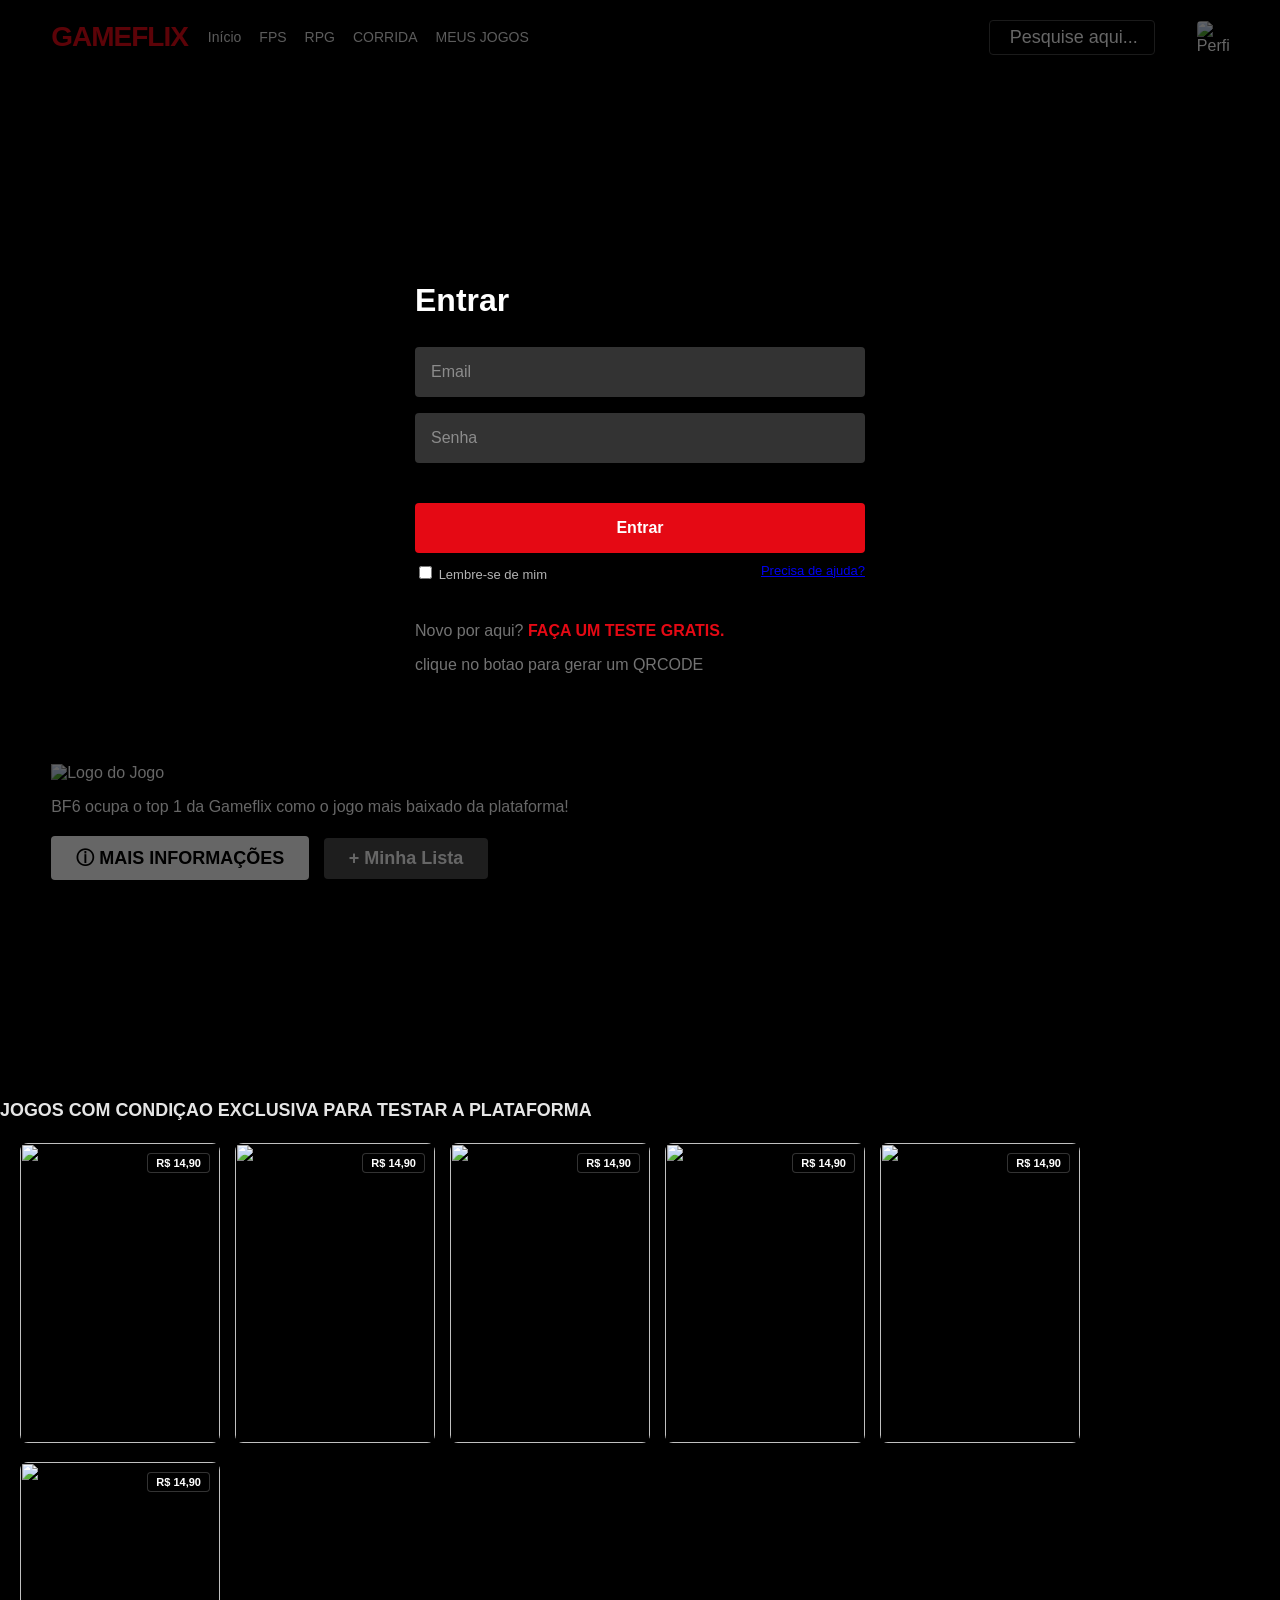
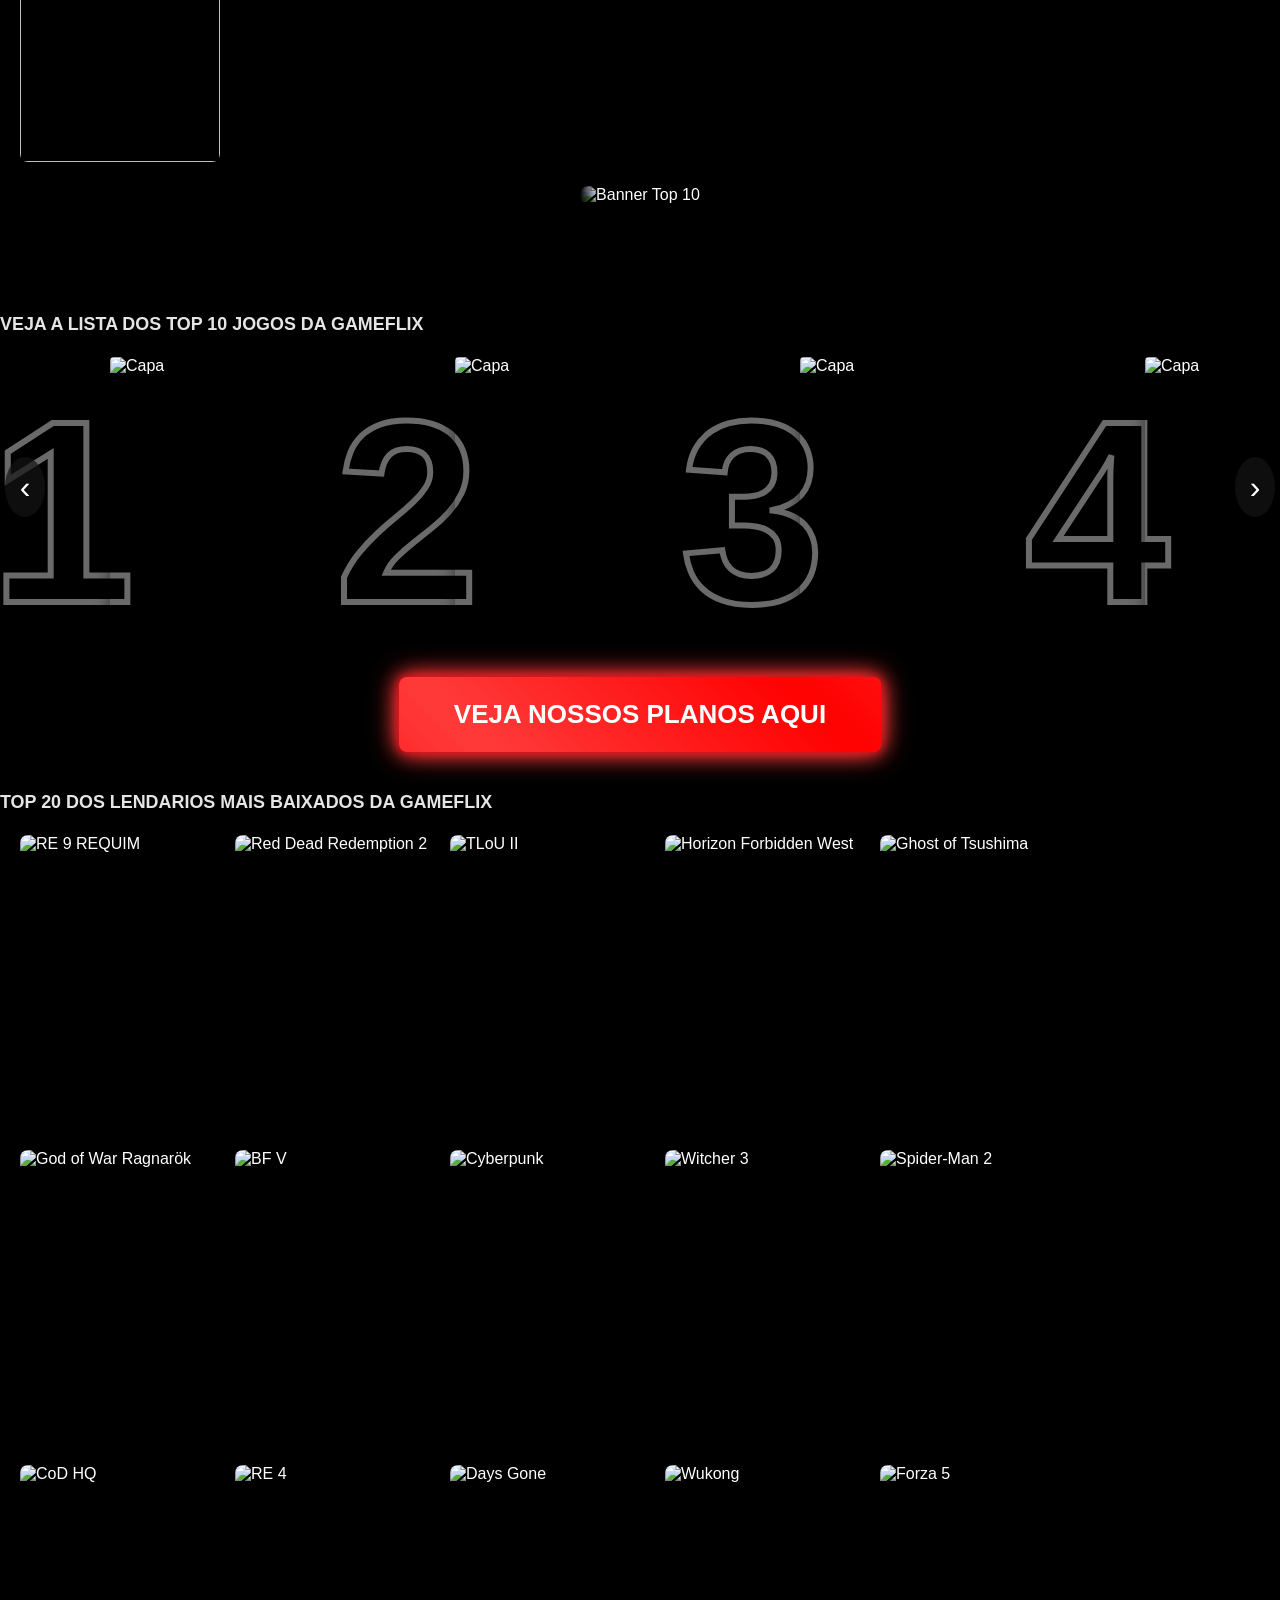
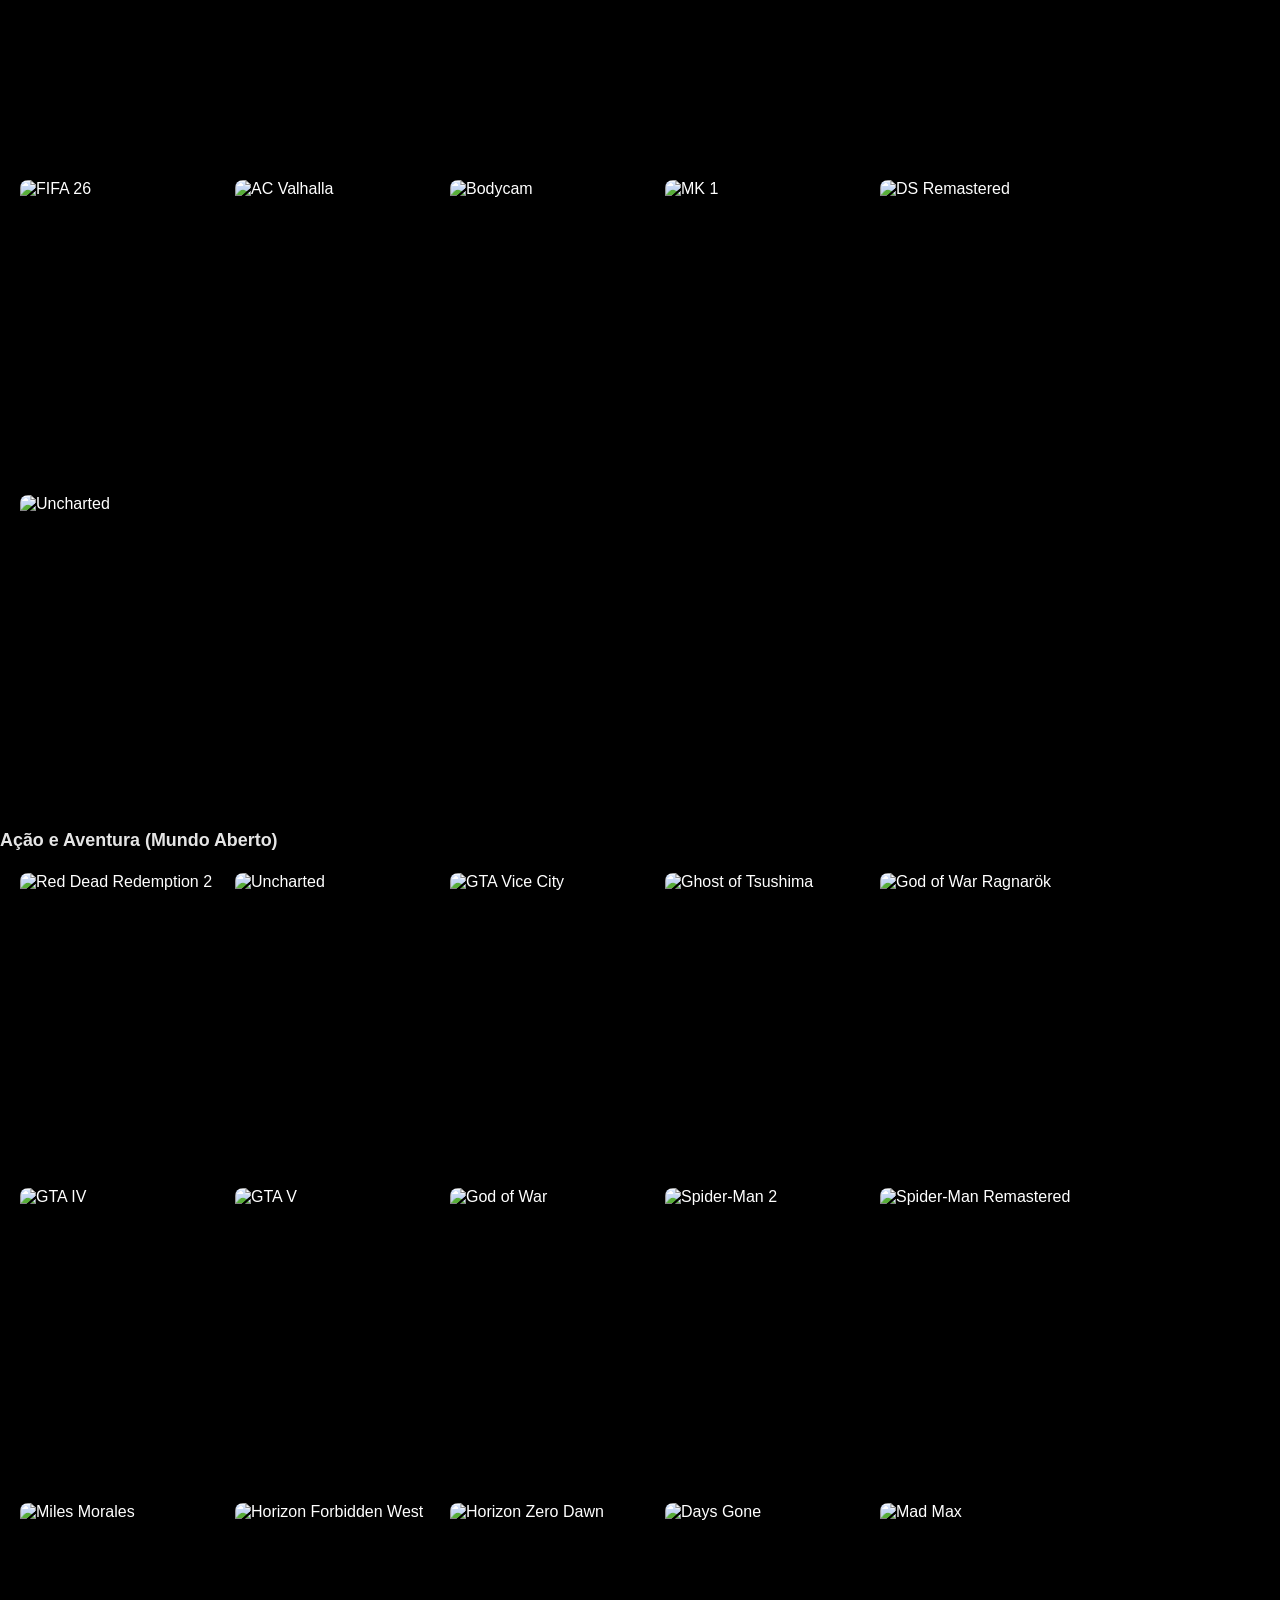
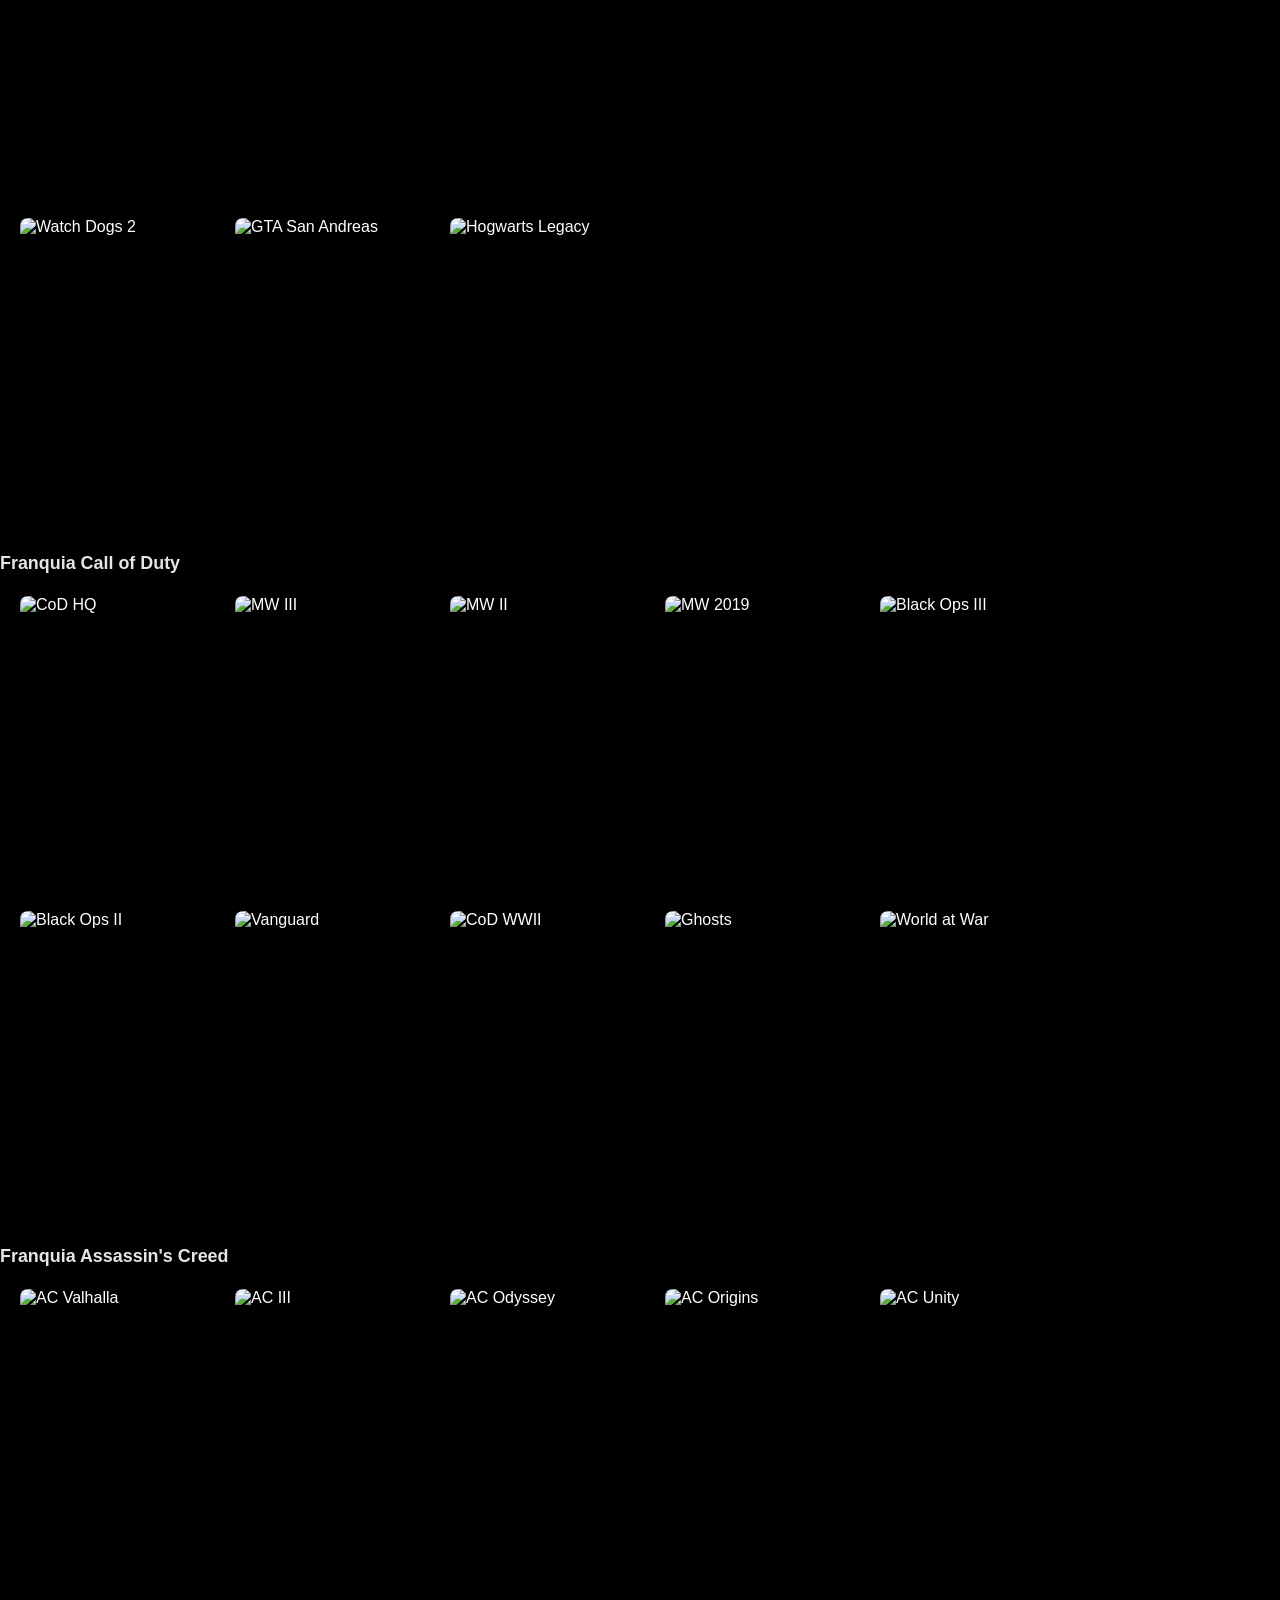
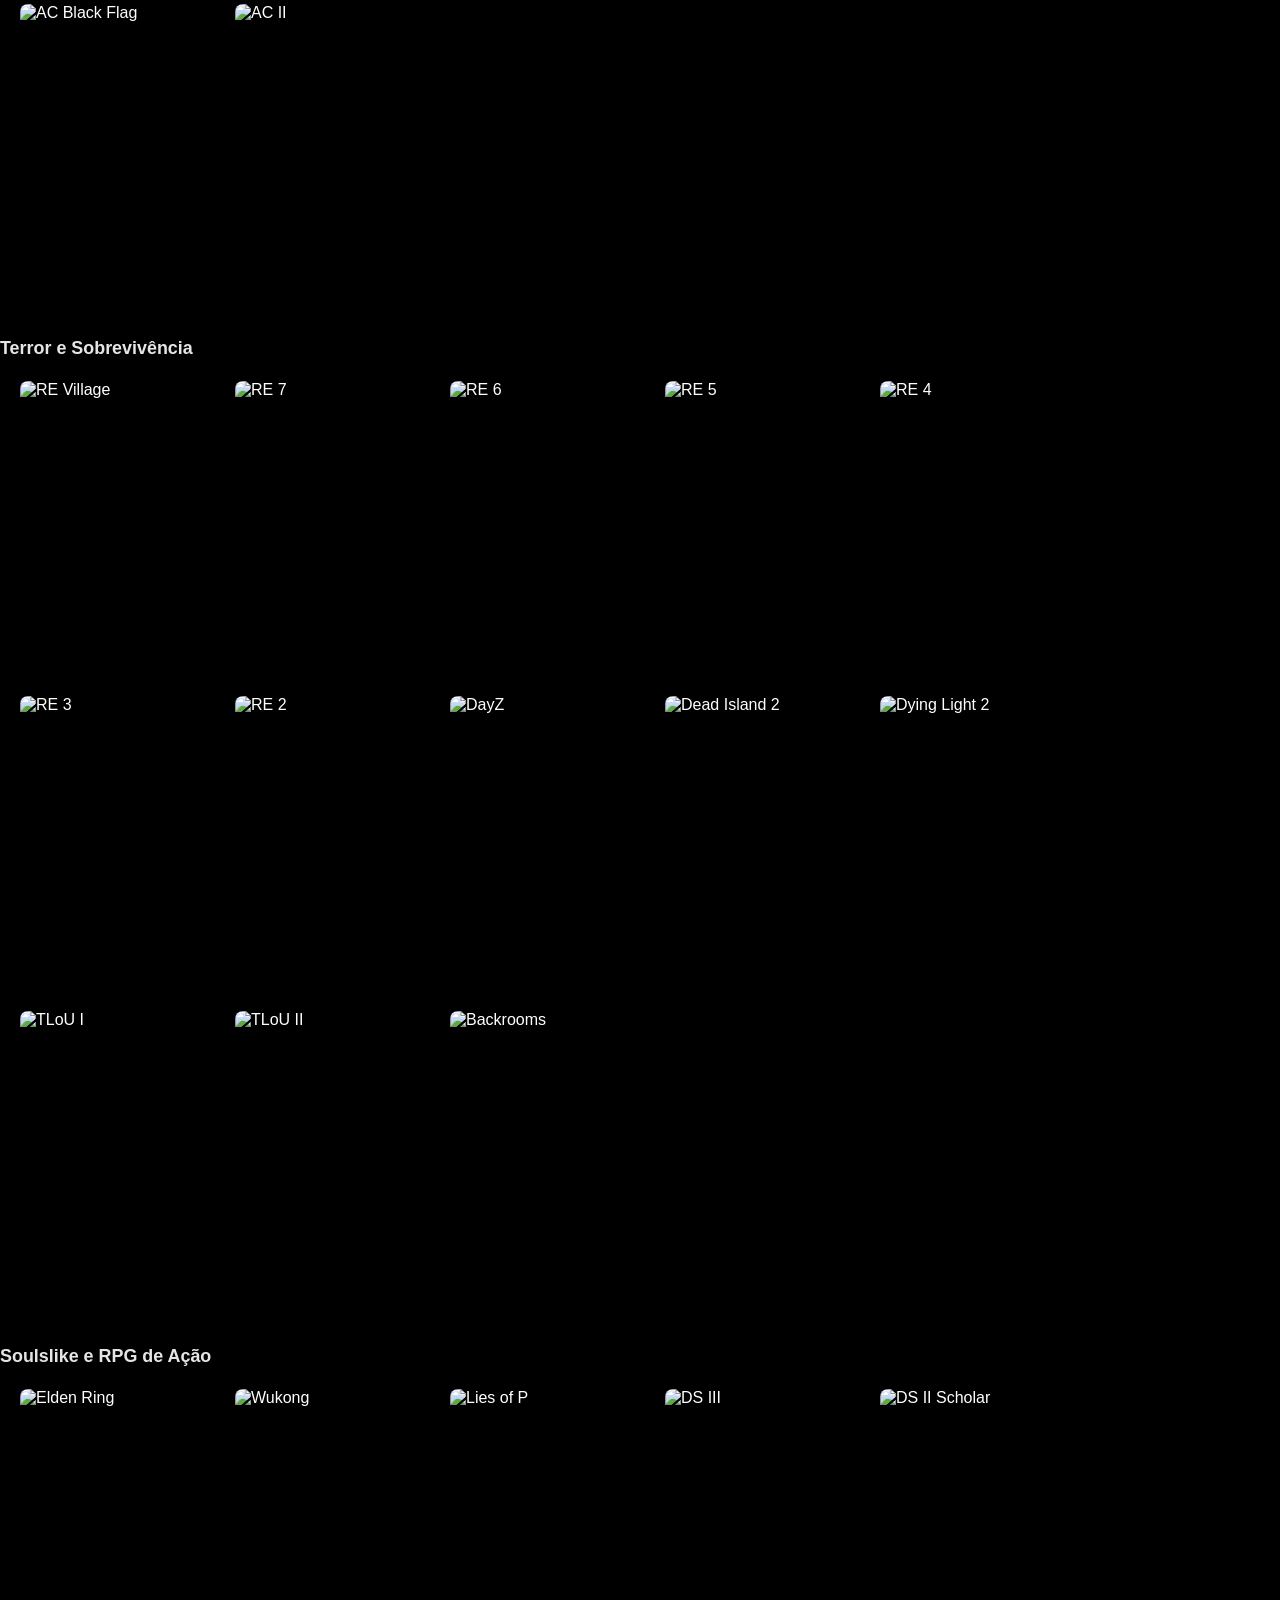
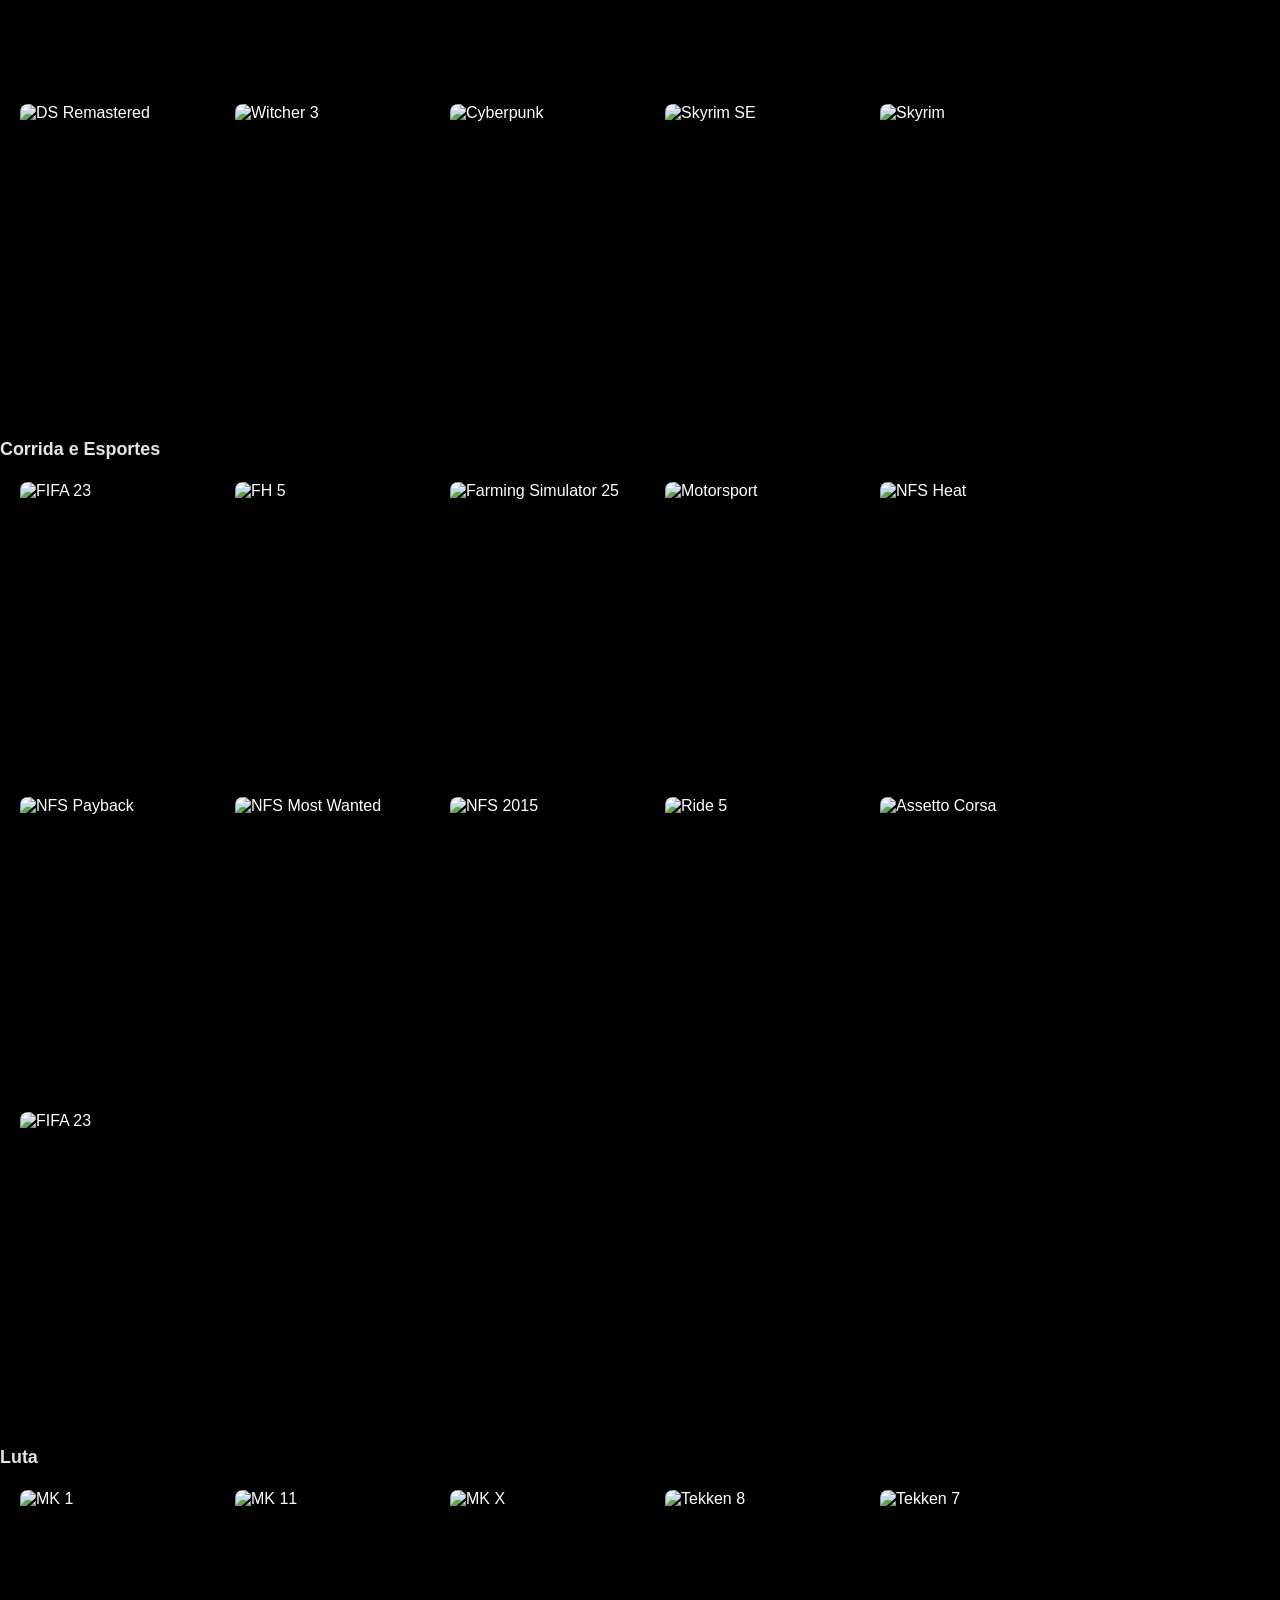
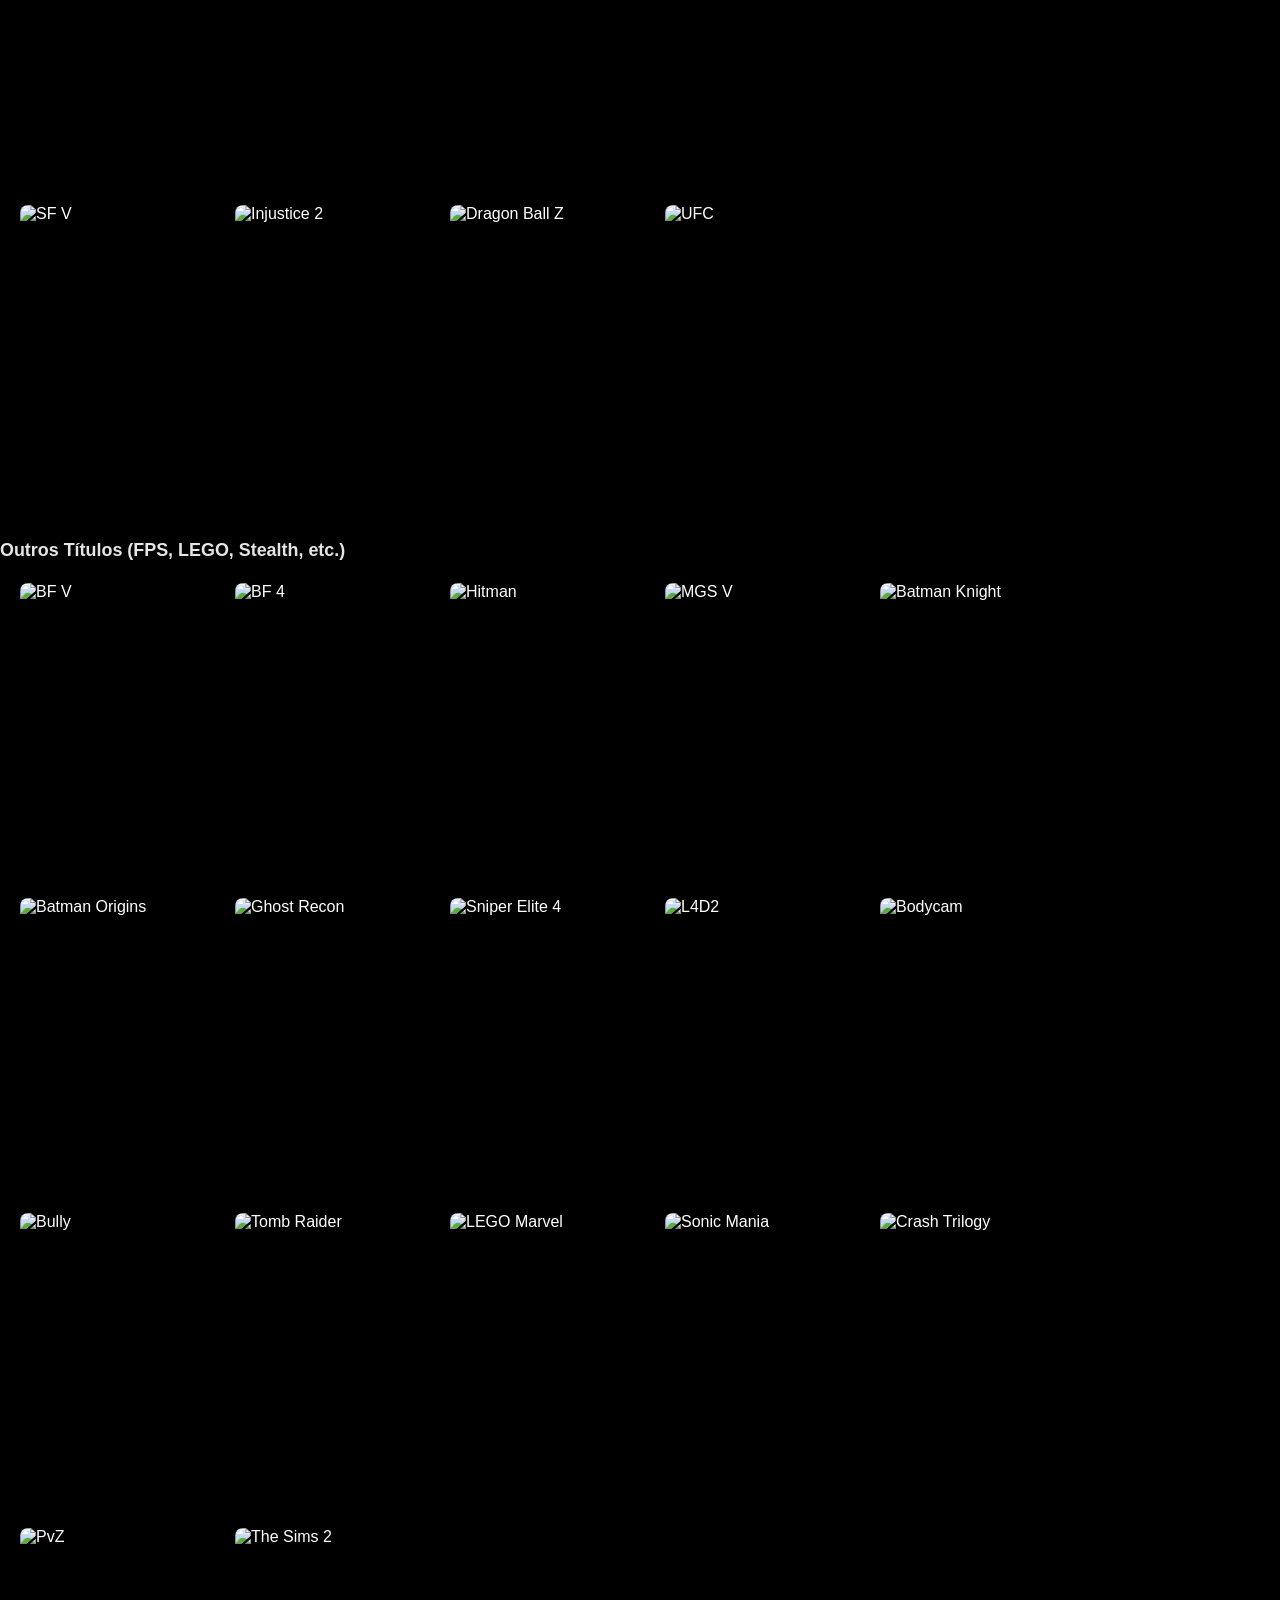
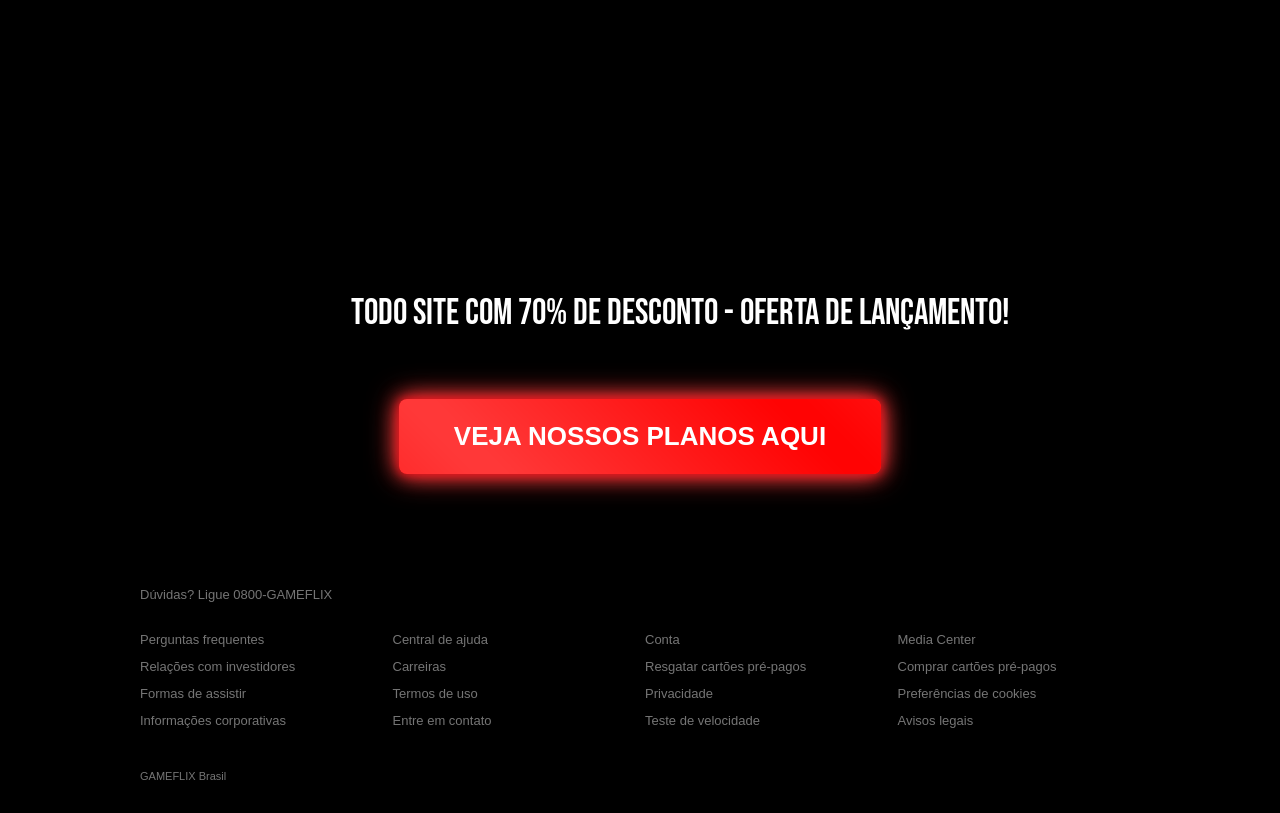
==== index.html @ 9f25fc05 "Add files via upload" ====
<!DOCTYPE html>
<html lang="pt-BR">
<head>
 <script async src="https://www.googletagmanager.com/gtag/js?id=G-984C9PT9MG"></script>
<script>
  window.dataLayer = window.dataLayer || [];
  function gtag(){dataLayer.push(arguments);}
  gtag('js', new Date());

  gtag('config', 'G-984C9PT9MG');
</script>
  <meta charset="UTF-8">
  <meta name="viewport" content="width=device-width, initial-scale=1.0">
  <title>Inicio - Gameflix</title>
  <link href="https://fonts.googleapis.com/css2?family=Bebas+Neue&display=swap" rel="stylesheet">
  <link rel="stylesheet" href="style.css">
</head>
<body>

<div id="login-screen">
  <div class="login-header">
    <a href="#" class="logo"></a>
  </div>
  
  <div class="login-box">
    <h1>Entrar</h1>
    <form id="login-form">
      <div class="input-group">
        <input type="email" id="user-email" required placeholder="Email">
      </div>
      <div class="input-group">
        <input type="password" id="user-password" required placeholder="Senha">
      </div>
      <button type="submit" class="btn-login-submit">Entrar</button>
      
      <div class="login-help">
        <div class="remember-me">
          <input type="checkbox" id="remember">
          <label for="remember">Lembre-se de mim</label>
        </div>
        <a href="#">Precisa de ajuda?</a>
      </div>
    </form>

    <div class="login-footer-info">
      <p>Novo por aqui? <a href="javascript:void(0)" onclick="openWppModal()" style="color: #e50914; font-weight: bold; text-decoration: none;">FAÇA UM TESTE GRATIS.</a></p>
      <p class="captcha-text">
        clique no botao para gerar um QRCODE 
      </p>
    </div>
  </div>
</div>

  <header class="pinning-header" id="header">
    <div class="main-header"> 
      <a href="#" class="logo">GAMEFLIX</a>
      <ul class="nav-links">
        <li><a href="#">Início</a></li>
        <li><a href="#">FPS</a></li>
        <li><a href="#">RPG</a></li>
        <li><a href="#">CORRIDA</a></li>
        <li><a href="#">MEUS JOGOS</a></li>
      </ul>
      <div class="header-actions">
        <div class="search-box">
          <input type="text" id="game-search" placeholder="Buscar no Premium...">
          <button style="background:transparent; border:none; color:white; cursor:pointer;">Pesquise aqui...
        </div>
        <button style="font-size: 20px; background:transparent; border:none; color:white;"></button>
        <img class="profile" src="https://images-wixmp-ed30a86b8c4ca887773594c2.wixmp.com/f/af7dfb2d-8cc1-45ab-9bab-6b0d0c655e58/dk4gec0-c85f129d-e2c8-43e1-a22a-7769897535eb.png?token=eyJ0eXAiOiJKV1QiLCJhbGciOiJIUzI1NiJ9.[base64].xcIw_oCvxRqKtzfcbA2NnbAp3iOv7HYCaIDm2To1F7U" alt="Perfil">
      </div>
    </div>
  </header>

  <section class="banner" id="main-banner">
    <video class="banner-video" autoplay muted loop playsinline id="banner-video">
      <source src="https://res.cloudinary.com/dlt1gqwnc/video/upload/v1772215223/bf6-GAMEFLIX_o1ttw7.mp4" type="video/mp4">
    </video>
   <div class="banner-content">
  <img src="https://cdn2.steamgriddb.com/logo/4c25257cc0a490730dee6fe6a528accc.png" id="banner-logo" alt="Logo do Jogo">
  
  <p id="banner-desc">BF6 ocupa o top 1 da Gameflix como o jogo mais baixado da plataforma!</p>
  
  <a href="#" id="banner-link">
    <button class="btn-play" id="btn-main-action">ⓘ MAIS INFORMAÇÕES</button>
  </a>
  
  <button class="btn-info"> + Minha Lista</button>
</div>
  </section>

  <div class="row" style="margin-top: 80px;">
          <h2>JOGOS COM CONDIÇAO EXCLUSIVA PARA TESTAR A PLATAFORMA</h2>
    <div class="games-scroll">
    
    <div class="game-container" style="position: relative; flex: 0 0 auto;">
        <span class="price-tag" style="position: absolute; top: 10px; right: 10px; background: rgba(0,0,0,0.7); color: #fff; padding: 3px 8px; border-radius: 4px; font-size: 11px; font-weight: bold; border: 1px solid rgba(255,255,255,0.2); z-index: 5; pointer-events: none;">R$ 14,90</span>
        <img class="game-card free-game-trigger" 
             src="https://i.pinimg.com/736x/56/2e/31/562e311c3db929a33e6919832120b6c7.jpg" 
             data-title="ELDEN RING" 
             data-logo="https://www.pngall.com/wp-content/uploads/13/Elden-Ring-Logo-PNG-File.png"
             data-desc="Sobreviva em um mundo aberto deslumbrante, domine combates intensos e conquiste o Anel Prata." 
             data-video="https://res.cloudinary.com/dlt1gqwnc/video/upload/v1772073320/ELDEN_yfkx0p.mp4">
    </div>

    <div class="game-container" style="position: relative; flex: 0 0 auto;">
        <span class="price-tag" style="position: absolute; top: 10px; right: 10px; background: rgba(0,0,0,0.7); color: #fff; padding: 3px 8px; border-radius: 4px; font-size: 11px; font-weight: bold; border: 1px solid rgba(255,255,255,0.2); z-index: 5; pointer-events: none;">R$ 14,90</span>
        <img class="game-card free-game-trigger" 
             src="https://howlongtobeat.com/games/72822_Resident_Evil_3_(2020).jpg" 
             data-title="Resident Evil 3" 
             data-logo="https://www.residentevil.com/re3/assets/images/common/re3_logo.png"
             data-desc="Encarne Jill Valentine e lute para escapar de Raccoon City e do implacável Nemesis." 
             data-video="https://res.cloudinary.com/dlt1gqwnc/video/upload/v1772474147/RESIDENTE_EVIL_3_qqvli7.mp4">
    </div>

    <div class="game-container" style="position: relative; flex: 0 0 auto;">
        <span class="price-tag" style="position: absolute; top: 10px; right: 10px; background: rgba(0,0,0,0.7); color: #fff; padding: 3px 8px; border-radius: 4px; font-size: 11px; font-weight: bold; border: 1px solid rgba(255,255,255,0.2); z-index: 5; pointer-events: none;">R$ 14,90</span>
        <img class="game-card free-game-trigger" 
             src="https://cms-assets.xboxservices.com/assets/b3/1b/b31bda8d-5ff9-48a8-a57b-2ea6287f4fef.jpg?n=Forza-Motorsport_GLP-Page-Hero-0_1083x1222_02.jpg" 
             data-title="Forza Motorsport" 
             data-logo="https://cdn2.steamgriddb.com/logo/e75d4d01cecdda3c64483016bd6af4c1.png"
             data-desc="Supere a competição em pistas icônicas com os carros mais modernos do mundo." 
             data-video="https://res.cloudinary.com/dlt1gqwnc/video/upload/v1772480259/farcry3_wi0ev1.mp4">
    </div>

    <div class="game-container" style="position: relative; flex: 0 0 auto;">
        <span class="price-tag" style="position: absolute; top: 10px; right: 10px; background: rgba(0,0,0,0.7); color: #fff; padding: 3px 8px; border-radius: 4px; font-size: 11px; font-weight: bold; border: 1px solid rgba(255,255,255,0.2); z-index: 5; pointer-events: none;">R$ 14,90</span>
        <img class="game-card free-game-trigger" 
             src="https://upload.wikimedia.org/wikipedia/pt/8/80/Grand_Theft_Auto_V_capa.png" 
             data-title="Grand Theft Auto V" 
             data-logo="https://cdn2.steamgriddb.com/logo_thumb/add218da6e6329fac8755ea78004dea1.png"
             data-desc="Explore Los Santos e realize os maiores assaltos da história neste mundo aberto." 
             data-video="https://res.cloudinary.com/dlt1gqwnc/video/upload/v1772480648/batman_1_i2jsni.mp4">
    </div>

    <div class="game-container" style="position: relative; flex: 0 0 auto;">
        <span class="price-tag" style="position: absolute; top: 10px; right: 10px; background: rgba(0,0,0,0.7); color: #fff; padding: 3px 8px; border-radius: 4px; font-size: 11px; font-weight: bold; border: 1px solid rgba(255,255,255,0.2); z-index: 5; pointer-events: none;">R$ 14,90</span>
        <img class="game-card free-game-trigger" 
             src="https://images.squarespace-cdn.com/content/v1/58bedb0ab3db2bd0463e552b/1488928090199-81WOQR4N03UFM3MBW3OQ/BLOG_FARCRY_1280X788_001A.jpg" 
             data-title="FarCry Primal" 
             data-logo="https://upload.wikimedia.org/wikipedia/commons/6/6c/Far_Cry_Primal_Logo.png"
             data-desc="Sobreviva à Idade da Pedra e domine feras selvagens." 
             data-video="https://res.cloudinary.com/dlt1gqwnc/video/upload/v1771613996/farcry_z2rivm.mp4" 
             data-drive="https://drive.google.com/uc?export=download&id=1jCvhMNka9U0hJv2NqioXyS3xWGLbI9nQ">
    </div>

    <div class="game-container" style="position: relative; flex: 0 0 auto;">
        <span class="price-tag" style="position: absolute; top: 10px; right: 10px; background: rgba(0,0,0,0.7); color: #fff; padding: 3px 8px; border-radius: 4px; font-size: 11px; font-weight: bold; border: 1px solid rgba(255,255,255,0.2); z-index: 5; pointer-events: none;">R$ 14,90</span>
        <img class="game-card free-game-trigger" 
             src="https://assets.nintendo.com/image/upload/q_auto/f_auto/store/software/switch/70010000002090/ecfc64f339579b17ed8d12d5bdb4acd0cad2811cb2ff7dd0a02ce7e512c2d26a" 
             data-title="Crash Bandicoot™" 
             data-logo="https://upload.wikimedia.org/wikipedia/fr/7/75/Crash_Bandicoot_N_Sane_Trilogy_Logo.png"
             data-desc="A trilogia original que marcou época, agora em alta definição." 
             data-video="https://res.cloudinary.com/dlt1gqwnc/video/upload/v1772480502/crash_srwj1b.mp4">
    </div>

</div>

  <div class="top10-banner">
    <img src="https://res.cloudinary.com/dlt1gqwnc/image/upload/v1771951448/Banner_Horizontal_Black_Friday_Vibrante_Preto_e_Vermelho_2_lhgsn0.png" alt="Banner Top 10">
  </div>

  <div class="row">
   <h2>VEJA A LISTA DOS TOP 10 JOGOS DA GAMEFLIX</h2>
    <div class="top-10-container">
      <button class="arrow-left" onclick="scrollLeft()">‹</button>
      <div class="top-10-scroll" id="top10">     
        
        <div class="card-container" onclick="openModal('Battlefield 6', 'Guerra em escala monumental.', 'ASzOzrB-a9E')">
          <span class="rank-number">1</span>
          <img src="https://cdn1.epicgames.com/offer/a14a02aa3c8143729605eaf7c93d7501/EGS_Battlefield6_BattlefieldStudios_S2_1200x1600-a88625a836120c55650c83d17a010c25" class="poster-img" alt="Capa">
        </div>

  <div class="card-container" onclick="openGamePage('Resident Evil Requiem', 'Lançamento Exclusivo.', 'quEnu8EWL3Q')">
  <span class="rank-number">2</span>
  <img src="https://cdn.loaded.com/496x700/media/catalog/product/r/e/resident_evil_requiem_cdkeys_1.png" class="poster-img" alt="Capa">
</div>

        <div class="card-container" onclick="openModal('Red Dead Redemption 2', 'A lenda do oeste.', 'eaW0tYpxsp4')">
          <span class="rank-number">3</span>
          <img src="https://upload.wikimedia.org/wikipedia/pt/e/e7/Red_Dead_Redemption_2.png" class="poster-img" alt="Capa">
        </div>
      
        <div class="card-container" onclick="openModal('FIFA 26', 'A nova geração do futebol.', 'pBNguPszRSk')">
          <span class="rank-number">4</span>
          <img src="https://res.cloudinary.com/dlt1gqwnc/image/upload/v1771886278/Captura_de_tela_2026-02-23_185713_cljm2d.png" class="poster-img" alt="Capa">
        </div>

         <div class="card-container" onclick="openModal('God of War Ragnarok', 'O fim do mundo nórdico.', 'hfJ4Km46A-0')">
          <span class="rank-number">5</span>
          <img src="https://gmedia.playstation.com/is/image/SIEPDC/god-of-war-ragnarok-store-art-01-10sep21$ru?$800px--t$" class="poster-img" alt="Capa">
        </div>

        <div class="card-container" onclick="openModal('Forza Horizon 6', 'Corridas em mundo aberto.', 'FYH9n37B7Yw')">
          <span class="rank-number">6</span>
          <img src="https://www.productsleutels.nl/wp-content/uploads/2021/01/Cyberpunk-2077-PC-COVER.jpg" class="poster-img" alt="Capa">
        </div>
        <div class="card-container" onclick="openModal('Uncharted: Legacy of Thieves', 'Aventuras de Nathan Drake.', 'mIfOMhRkpe4')">
          <span class="rank-number">7</span>
          <img src="https://m.media-amazon.com/images/M/MV5BODIwYWZmYWMtYTliNC00YWQ5LTg5ZmEtNTZhNmUxNjdiMzNiXkEyXkFqcGc@._V1_FMjpg_UX1000_.jpg" class="poster-img" alt="Capa">
        </div>
        <div class="card-container" onclick="openModal('Call of Duty: MW2 Remastered', 'Campanha épica de tiro.', 'E5xszHhM0mw')">
          <span class="rank-number">8</span>
          <img src="https://bdjogos.com.br/capas/24175-call-of-duty-black-ops-6-capa-1.webp" class="poster-img" alt="Capa">
        </div>
        
        <div class="card-container" onclick="openModal('Spider-Man 2', 'Peter e Miles contra Venom.', 'bgqGdIoa52s')">
          <span class="rank-number">9</span>
          <img src="https://cdn1.epicgames.com/offer/b2818b59c0bb420e9647983dfd254931/EGS_MarvelsSpiderManDigitalDeluxeEdition_InsomniacGamesNixxesSoftware_Editions_S2_1200x1600-148e0014e79aa7c2cb23ae2414b11a16" class="poster-img" alt="Capa">
        </div>
        <div class="card-container" onclick="openModal('The Last of Us Part II', 'A jornada de Ellie.', 'vhII1qlcZ4E')">
          <span class="rank-number">10</span>
          <img src="https://m.media-amazon.com/images/I/71B73lI4BjL._AC_UF1000,1000_QL80_.jpg" class="poster-img" alt="Capa">
        </div>
      </div>
      <button class="arrow-right" onclick="scrollRight()">›</button>
    </div>
    
<div class="floating-btn-container">
  <a href="https://gameflix2.github.io/escolhaseupack/" target="_blank" style="text-decoration: none;">
    <button class="netflix-btn">VEJA NOSSOS PLANOS AQUI</button>
  </a>
  </a>
</div>
    </div>

<div class="row">
  <h2>TOP 20 DOS LENDARIOS MAIS BAIXADOS DA GAMEFLIX</h2>
  <div class="games-scroll">
    <img class="game-card" src="https://cdn.loaded.com/496x700/media/catalog/product/r/e/resident_evil_requiem_cdkeys_1.png
" alt="RE 9 REQUIM" onclick="openWppModal()">
    <img class="game-card" src="https://upload.wikimedia.org/wikipedia/pt/e/e7/Red_Dead_Redemption_2.png" alt="Red Dead Redemption 2" onclick="openWppModal()">
      <img class="game-card" src="https://cdn1.epicgames.com/offer/7713e3fa4b234e0d8f553044205d53b6/EGS_TheLastofUsPartIIRemastered_NaughtyDogLLCNixxesSoftwareIronGalaxy_S2_1200x1600-2e13755a6b3fec2ee9dbcc231a1cf39c" alt="TLoU II" onclick="openWppModal()">
    <img class="game-card" src="https://assets-prd.ignimgs.com/2022/05/27/9781506732022-1653620982308.jpg" alt="Horizon Forbidden West" onclick="openWppModal()">
    <img class="game-card" src="https://cdn1.epicgames.com/offer/6e6aa039c73347b885803de65ac5d3db/EGS_GhostofTsushima_SuckerPunchProductions_S2_1200x1600-e23e02c1d70be7b528dba50860f87d39" alt="Ghost of Tsushima" onclick="openWppModal()">
    <img class="game-card" src="https://gmedia.playstation.com/is/image/SIEPDC/god-of-war-ragnarok-store-art-01-10sep21$ru?$800px--t$" alt="God of War Ragnarök" onclick="openWppModal()">
  <img class="game-card" src="https://meups.com.br/wp-content/uploads/2025/10/Battlefield-6-REVIEW-PS5-scaled.jpg" alt="BF V" onclick="openWppModal()">
   <img class="game-card" src="https://www.productsleutels.nl/wp-content/uploads/2021/01/Cyberpunk-2077-PC-COVER.jpg" alt="Cyberpunk" onclick="openWppModal()">
  <img class="game-card" src="https://bdjogos.com.br/capas/6265-the-witcher-3-wild-hunt-capa-1.jpg" alt="Witcher 3" onclick="openWppModal()">
    <img class="game-card" src="https://image.api.playstation.com/vulcan/ap/rnd/202306/1301/0a5face6e59f61c2ed7f9423c778b10f2e4b8cada54d164f.png" alt="Spider-Man 2" onclick="openWppModal()">
   <img class="game-card" src="https://bdjogos.com.br/capas/24175-call-of-duty-black-ops-6-capa-1.webp" alt="CoD HQ" onclick="openWppModal()">
     <img class="game-card" src="https://upload.wikimedia.org/wikipedia/pt/3/30/Resident_Evil_4_%28remake%29.png" alt="RE 4" onclick="openWppModal()">
    <img class="game-card" src="https://wallpapers.com/images/hd/days-gone-deacon-on-tree-ra7bb1vjrxax1x30.jpg" alt="Days Gone" onclick="openWppModal()">
    <img class="game-card" src="https://hobbygames.ru/image/enaza/19184698/box2.jpg.jpg" alt="Wukong" onclick="openWppModal()">
    <img class="game-card" src="https://upload.wikimedia.org/wikipedia/pt/d/dc/Capa_de_Forza_Horizon_5.jpg" alt="Forza 5" onclick="openWppModal()">
    <img class="game-card" src="https://res.cloudinary.com/dlt1gqwnc/image/upload/v1771886278/Captura_de_tela_2026-02-23_185713_cljm2d.png" alt="FIFA 26" onclick="openWppModal()">
     <img class="game-card" src="https://upload.wikimedia.org/wikipedia/pt/e/e9/Assassins_Creed_Valhalla_capa.png" alt="AC Valhalla" onclick="openWppModal()">
     <img class="game-card" src="https://assets.nintendo.com/image/upload/q_auto/f_auto/store/software/switch/70010000089518/cc83ebef3be669c8fcc66f9c53e3c6e6dabf5cbc44947c9e1c7e5febeb254ee6" alt="Bodycam" onclick="openWppModal()">
     <img class="game-card" src="https://m.media-amazon.com/images/I/71kj4+Y5bHL._AC_UF1000,1000_QL80_.jpg" alt="MK 1" onclick="openWppModal()">
     <img class="game-card" src="https://sm.ign.com/ign_pt/gallery/d/dark-souls/dark-souls-remastered-box-art_pr4m.jpg" alt="DS Remastered" onclick="openWppModal()">
    <img class="game-card" src="https://cdn1.epicgames.com/offer/8b2d6cf2b45b41f1abe91bc5b7c1e8f9/EGS_UNCHARTEDLegacyofThievesCollection_NaughtyDogLLC_S2_1200x1600-9deaa177d8716bde5478cdd75d850c9c" alt="Uncharted" onclick="openWppModal()">
 
  </div>
</div>

  <div class="row">
  <h2>Ação e Aventura (Mundo Aberto)</h2>
  <div class="games-scroll">
    <img class="game-card" src="https://upload.wikimedia.org/wikipedia/pt/e/e7/Red_Dead_Redemption_2.png" alt="Red Dead Redemption 2" onclick="openWppModal()">
    <img class="game-card" src="https://cdn1.epicgames.com/offer/8b2d6cf2b45b41f1abe91bc5b7c1e8f9/EGS_UNCHARTEDLegacyofThievesCollection_NaughtyDogLLC_S2_1200x1600-9deaa177d8716bde5478cdd75d850c9c" alt="Uncharted" onclick="openWppModal()">
    <img class="game-card" src="https://assets-prd.ignimgs.com/2022/05/27/9781506732022-1653620982308.jpg" alt="GTA Vice City" onclick="openWppModal()">
    <img class="game-card" src="https://cdn1.epicgames.com/offer/6e6aa039c73347b885803de65ac5d3db/EGS_GhostofTsushima_SuckerPunchProductions_S2_1200x1600-e23e02c1d70be7b528dba50860f87d39" alt="Ghost of Tsushima" onclick="openWppModal()">
    <img class="game-card" src="https://gmedia.playstation.com/is/image/SIEPDC/god-of-war-ragnarok-store-art-01-10sep21$ru?$800px--t$" alt="God of War Ragnarök" onclick="openWppModal()">
    <img class="game-card" src="https://upload.wikimedia.org/wikipedia/pt/9/91/Grand_Theft_Auto_IV_capa.png" alt="GTA IV" onclick="openWppModal()">
    <img class="game-card" src="https://upload.wikimedia.org/wikipedia/pt/8/80/Grand_Theft_Auto_V_capa.png" alt="GTA V" onclick="openWppModal()">
    <img class="game-card" src="https://static.posters.cz/image/750/116582.jpg" alt="God of War" onclick="openWppModal()">
    <img class="game-card" src="https://image.api.playstation.com/vulcan/ap/rnd/202306/1301/0a5face6e59f61c2ed7f9423c778b10f2e4b8cada54d164f.png" alt="Spider-Man 2" onclick="openWppModal()">
    <img class="game-card" src="https://image.api.playstation.com/vulcan/ap/rnd/202009/3021/BtsjAgHT9pqHRXtN9FCk7xc8.png" alt="Spider-Man Remastered" onclick="openWppModal()">
    <img class="game-card" src="https://upload.wikimedia.org/wikipedia/pt/7/74/Spider-Man_Miles_Morales_capa.png" alt="Miles Morales" onclick="openWppModal()">
    <img class="game-card" src="https://upload.wikimedia.org/wikipedia/pt/d/d0/Horizon_Zero_Dawn_capa.png" alt="Horizon Forbidden West" onclick="openWppModal()">
    <img class="game-card" src="https://assetsio.gnwcdn.com/co2lbb.jpg?width=380&quality=85&format=jpg&auto=webp" alt="Horizon Zero Dawn" onclick="openWppModal()">
    <img class="game-card" src="https://wallpapers.com/images/hd/days-gone-deacon-on-tree-ra7bb1vjrxax1x30.jpg" alt="Days Gone" onclick="openWppModal()">
    <img class="game-card" src="https://bdjogos.com.br/capas/5689-mad-max-capa-1.jpg" alt="Mad Max" onclick="openWppModal()">
    <img class="game-card" src="https://cdn1.epicgames.com/offer/angelonia/WDA_StorePortrait_1200x1600_1200x1600-75d21fb44d647ad69967ae1bb0ab0cbc" alt="Watch Dogs 2" onclick="openWppModal()">
    <img class="game-card" src="https://upload.wikimedia.org/wikipedia/pt/d/d3/Grand_Theft_Auto_San_Andreas_capa.png" alt="GTA San Andreas" onclick="openWppModal()">
    <img class="game-card" src="https://www.europanet.com.br/upload/id_produto/60_____/6000201g.jpg" alt="Hogwarts Legacy" onclick="openWppModal()">
  </div>
</div>

<div class="row">
  <h2>Franquia Call of Duty</h2>
  <div class="games-scroll">
    <img class="game-card" src="https://bdjogos.com.br/capas/24175-call-of-duty-black-ops-6-capa-1.webp" alt="CoD HQ" onclick="openWppModal()">
    <img class="game-card" src="https://blogger.googleusercontent.com/img/b/R29vZ2xl/AVvXsEjG5gD2EPSegoWpyI0LAvVz1rzUV-MKZRmdDJXWuuCZLweBOAyrkpYNlxQ7FGomhRI6-IUA-IpPTxQh2iaYQNJceG03XR8puhMXRIfAluevOg9swrtBDItBQ_E1wPHcrxPz2Eovkktf03LupJPzy9_T6xJtIt79Xhz7LisCBS5aWtlbwiWYmurF1ckSJF2i/s16000/portalfps-call-of-duty-modern-warfare-iii-wallpaper.jpg" alt="MW III" onclick="openWppModal()">
    <img class="game-card" src="https://m.media-amazon.com/images/I/81mUtFXhFCL.jpg" alt="MW II" onclick="openWppModal()">
    <img class="game-card" src="https://m.media-amazon.com/images/M/MV5BNzczN2VmMzEtNTk4NS00OTk0LTg4MWYtZWVkYzQ0MzE2NmQ4XkEyXkFqcGc@._V1_FMjpg_UX1000_.jpg" alt="MW 2019" onclick="openWppModal()">
    <img class="game-card" src="https://bdjogos.com.br/capas/7290-call-of-duty-black-ops-iii-capa-1.jpg" alt="Black Ops III" onclick="openWppModal()">
    <img class="game-card" src="https://m.media-amazon.com/images/I/81FK5l2lXjL._AC_UF1000,1000_QL80_.jpg" alt="Black Ops II" onclick="openWppModal()">
    <img class="game-card" src="https://cdn.loaded.com/496x700/media/catalog/product/c/a/call-of-duty-vanguard-xbox-one-xbox-one-game-microsoft-store-cover_1__3.jpg" alt="Vanguard" onclick="openWppModal()">
    <img class="game-card" src="https://blogger.googleusercontent.com/img/b/R29vZ2xl/AVvXsEjShfiHr6QsUdVkqkBfeIaVf0uWzcs6cX4zYwFJMNrs8KwxLb63dP0d_w3VoF8jd0cASElB8Xkqun8zpGNyDzE4gE3M-Dcg0_c3HD070hlwAvMhmx9WHGoAs47c-C0l4PAyQlZ1m9tUeid-/s1600/CALL-OF-DUTY-WWII-1080P-Wallpaper-1.jpg" alt="CoD WWII" onclick="openWppModal()">
    <img class="game-card" src="https://cdn.europosters.eu/image/1300/15042.jpg" alt="Ghosts" onclick="openWppModal()">
    <img class="game-card" src="https://store-images.s-microsoft.com/image/apps.703.13739535057760905.34778648-088c-45a3-9d45-1117ca041901.c4d90513-3be4-4a22-9cd6-85a7ffa8df7f" alt="World at War" onclick="openWppModal()">
  </div>
</div>

<div class="row">
  <h2>Franquia Assassin's Creed</h2>
  <div class="games-scroll">
    <img class="game-card" src="https://upload.wikimedia.org/wikipedia/pt/e/e9/Assassins_Creed_Valhalla_capa.png" alt="AC Valhalla" onclick="openWppModal()">
    <img class="game-card" src="https://store-images.s-microsoft.com/image/apps.62015.13663198691635509.d632fab1-4bb2-4655-a619-75bb8f17a360.e00e5e77-8e14-490f-a51b-a024d0fe6e11" alt="AC III" onclick="openWppModal()">
    <img class="game-card" src="https://upload.wikimedia.org/wikipedia/pt/8/84/Assassins_Creed_Odyssey_capa.png" alt="AC Odyssey" onclick="openWppModal()">
    <img class="game-card" src="https://cdn1.epicgames.com/offer/camellia/ACOrigins_STD_Store_Portrait_1200x1600_1200x1600-4a79f9f393f7a3a9e5be3a0ae581f3d5" alt="AC Origins" onclick="openWppModal()">
    <img class="game-card" src="https://upload.wikimedia.org/wikipedia/pt/9/9a/Assassins_Creed_Unity_capa.png" alt="AC Unity" onclick="openWppModal()">
    <img class="game-card" src="https://upload.wikimedia.org/wikipedia/pt/c/ca/Assassins_Creed_4_Black_Flag_capa.png" alt="AC Black Flag" onclick="openWppModal()">
    <img class="game-card" src="https://upload.wikimedia.org/wikipedia/pt/a/ac/Assassins_Creed_2_capa.png" alt="AC II" onclick="openWppModal()">
  </div>
</div>

<div class="row">
  <h2>Terror e Sobrevivência</h2>
  <div class="games-scroll">
    <img class="game-card" src="https://tm.ibxk.com.br/2021/05/05/05040759331000.jpg" alt="RE Village" onclick="openWppModal()">
    <img class="game-card" src="https://sm.ign.com/ign_br/cover/r/resident-e/resident-evil-7-biohazard_ubst.jpg" alt="RE 7" onclick="openWppModal()">
    <img class="game-card" src="https://cdn.mobygames.com/covers/2299574-resident-evil-6-xbox-one-front-cover.jpg" alt="RE 6" onclick="openWppModal()">
    <img class="game-card" src="https://images-wixmp-ed30a86b8c4ca887773594c2.wixmp.com/f/0cd47e73-13d0-4574-99e7-6989ec6ac3fc/dg675d8-f9cebeeb-76b9-4bf3-9ffc-5e05db5c9db6.png/v1/fill/w_1280,h_1815,q_80,strp/resident_evil_5__2009____poster_by_thepatchedvest_dg675d8-fullview.jpg?token=eyJ0eXAiOiJKV1QiLCJhbGciOiJIUzI1NiJ9.[base64].b9g4fE6oFpxVsRwVFhJ66M3Oe5vQsVH78W2jzQjtqBU" alt="RE 5" onclick="openWppModal()">
    <img class="game-card" src="https://img.elo7.com.br/product/main/494956D/quadro-decorativo-games-resident-evil-4-remake-games.jpg" alt="RE 4" onclick="openWppModal()">
    <img class="game-card" src="https://howlongtobeat.com/games/72822_Resident_Evil_3_(2020).jpg" alt="RE 3" onclick="openWppModal()">
    <img class="game-card" src="https://m.media-amazon.com/images/I/71D76nsyDOL._AC_UF1000,1000_QL80_.jpg" alt="RE 2" onclick="openWppModal()">
    <img class="game-card" src="https://store-images.s-microsoft.com/image/apps.23097.69886306496288395.9ec42146-6037-4440-b5c7-3a44e5213cc3.0e09163e-a6c4-40f6-9fe1-24a6b4685c64" alt="DayZ" onclick="openWppModal()">
    <img class="game-card" src="https://image.api.playstation.com/vulcan/ap/rnd/202208/1118/eqqPM2rRA1KnVNQuNkh4BhFn.png" alt="Dead Island 2" onclick="openWppModal()">
    <img class="game-card" src="https://cdn1.epicgames.com/offer/87b7846d2eba4bc49eead0854323aba8/EGS_DyingLight2StayHumanReloadedEdition_Techland_S2_1200x1600-76cef594ff94fbac64a8af1ebe4c7590" alt="Dying Light 2" onclick="openWppModal()">
    <img class="game-card" src="https://cdn1.epicgames.com/offer/0c40923dd1174a768f732a3b013dcff2/EGS_TheLastofUsPartIDigitalDeluxeEdition_NaughtyDogLLC_Editions_S2_1200x1600-6db4887c7913c5a43ae3a086de2ad29c" alt="TLoU I" onclick="openWppModal()">
    <img class="game-card" src="https://cdn1.epicgames.com/offer/7713e3fa4b234e0d8f553044205d53b6/EGS_TheLastofUsPartIIRemastered_NaughtyDogLLCNixxesSoftwareIronGalaxy_S2_1200x1600-2e13755a6b3fec2ee9dbcc231a1cf39c" alt="TLoU II" onclick="openWppModal()">
    <img class="game-card" src="https://shared.fastly.steamstatic.com/store_item_assets/steam/apps/2835530/54a47a9c7f91ae79f5c131d75df9d0e2feb9133e/capsule_616x353.jpg?t=1771657999" alt="Backrooms" onclick="openWppModal()">
  </div>
</div>

<div class="row">
  <h2>Soulslike e RPG de Ação</h2>
  <div class="games-scroll">
    <img class="game-card" src="https://assets.xboxservices.com/assets/7b/54/7b54f5e4-0857-4ce3-8a18-2b8c431e8a9e.jpg" alt="Elden Ring" onclick="openWppModal()">
    <img class="game-card" src="https://hobbygames.ru/image/enaza/19184698/box2.jpg.jpg" alt="Wukong" onclick="openWppModal()">
    <img class="game-card" src="https://img.elo7.com.br/product/zoom/4C5B3FA/quadro-decorativo-game-lies-of-p-rpg-com-moldura-a3-lies-of-p.jpg" alt="Lies of P" onclick="openWppModal()">
    <img class="game-card" src="https://image.api.playstation.com/cdn/HP0700/CUSA03434_00/9Lvijwqww6gvFTsciIzMWqs61DlOg8xIAsomficGKF6g7z6bYgrYGAoG80gr87pw.png" alt="DS III" onclick="openWppModal()">
    <img class="game-card" src="https://m.media-amazon.com/images/M/MV5BMTM4N2JjZTEtNzE2YS00MTdmLTg1NTctZjVkNGFlOWU5OWFmXkEyXkFqcGc@._V1_FMjpg_UX1000_.jpg" alt="DS II Scholar" onclick="openWppModal()">
    <img class="game-card" src="https://sm.ign.com/ign_pt/gallery/d/dark-souls/dark-souls-remastered-box-art_pr4m.jpg" alt="DS Remastered" onclick="openWppModal()">
    <img class="game-card" src="https://bdjogos.com.br/capas/6265-the-witcher-3-wild-hunt-capa-1.jpg" alt="Witcher 3" onclick="openWppModal()">
    <img class="game-card" src="https://www.productsleutels.nl/wp-content/uploads/2021/01/Cyberpunk-2077-PC-COVER.jpg" alt="Cyberpunk" onclick="openWppModal()">
    <img class="game-card" src="https://cdn1.epicgames.com/offer/c8738a4d1ead40368eab9688b3c7d737/EGS_SkyrimSpecialEdition_BethesdaGameStudios_S2_1200x1600-ae5d13f6510e81460fe80aa1ca19cf4c" alt="Skyrim SE" onclick="openWppModal()">
    <img class="game-card" src="https://images3.alphacoders.com/117/thumb-1920-117095.jpg" alt="Skyrim" onclick="openWppModal()">
  </div>
</div>

<div class="row">
  <h2>Corrida e Esportes</h2>
  <div class="games-scroll">
    <img class="game-card" src="https://image.api.playstation.com/vulcan/ap/rnd/202109/1321/3mjMyRiJaq8lw1EFWiTCUJRV.png" alt="FIFA 23" onclick="openWppModal()">
    <img class="game-card" src="https://azitech.com.br/wp-content/uploads/2024/08/Forza-Horizon-6-lancamento.jpg" alt="FH 5" onclick="openWppModal()">
    <img class="game-card" src="https://upload.wikimedia.org/wikipedia/pt/d/dc/Capa_de_Forza_Horizon_5.jpg" alt="Farming Simulator 25" onclick="openWppModal()">
    <img class="game-card" src="https://m.media-amazon.com/images/M/MV5BNDk2NmRkOTQtYWM5Zi00MTBjLWEwZjktM2FmY2U5YWNkZGM0XkEyXkFqcGc@._V1_.jpg" alt="Motorsport" onclick="openWppModal()">
    <img class="game-card" src="https://cdnb.artstation.com/p/assets/images/images/019/956/143/large/mighoet-sundback-nfs-heat-cover.jpg?1565732891" alt="NFS Heat" onclick="openWppModal()">
    <img class="game-card" src="https://images.steamusercontent.com/ugc/5109928331639408171/D260688DBD1EBFEF65BABF0D2E6956D8391E72B3/" alt="NFS Payback" onclick="openWppModal()">
    <img class="game-card" src="https://media.vandal.net/m/16160/need-for-speed-most-wanted-20162383311_1.jpg" alt="NFS Most Wanted" onclick="openWppModal()">
    <img class="game-card" src="https://m.media-amazon.com/images/M/MV5BNmFkNzc3MDMtYzY4MC00NTI5LWI2M2QtYjZiM2M1MWE4NjJlXkEyXkFqcGc@._V1_FMjpg_UX1000_.jpg" alt="NFS 2015" onclick="openWppModal()">
    <img class="game-card" src="https://cdn1.epicgames.com/offer/82aa77fde0b14916a86b66b1e6345c30/EGS_RIDE5_MilestoneSrl_S2_1200x1600-abc515266abe022f93ee7517ca8ec7fa" alt="Ride 5" onclick="openWppModal()">
    <img class="game-card" src="https://e.snmc.io/lk/f/x/2f5dbf23974d6391c11c7b5b2fce6bb0/9667231" alt="Assetto Corsa" onclick="openWppModal()">
    <img class="game-card" src="https://sm.ign.com/ign_br/cover/f/farming-si/farming-simulator-25_p1nu.jpg" alt="FIFA 23" onclick="openWppModal()">

  </div>
</div>

<div class="row">
  <h2>Luta</h2>
  <div class="games-scroll">
    <img class="game-card" src="https://m.media-amazon.com/images/I/71kj4+Y5bHL._AC_UF1000,1000_QL80_.jpg" alt="MK 1" onclick="openWppModal()">
    <img class="game-card" src="https://pixelstore.cl/cdn/shop/files/Disenosintitulo_25.png" alt="MK 11" onclick="openWppModal()">
    <img class="game-card" src="https://images.gog.com/3272c0976e5651c0629daf5eab1ac4b2c49d7154b0a316886a1c7fa8b26af702_glx_vertical_cover.webp?namespace=gamesdb" alt="MK X" onclick="openWppModal()">
    <img class="game-card" src="https://cdn.europosters.eu/image/1300/230759.jpg" alt="Tekken 8" onclick="openWppModal()">
    <img class="game-card" src="https://image.api.playstation.com/cdn/UP0700/CUSA05972_00/4yfeeKKfJdD5WzDQsoiM3xrcqPlpDLm7.png" alt="Tekken 7" onclick="openWppModal()">
    <img class="game-card" src="https://upload.wikimedia.org/wikipedia/pt/0/03/Sfv-logo.png" alt="SF V" onclick="openWppModal()">
    <img class="game-card" src="https://static.wikia.nocookie.net/dublagempedia/images/8/85/Packshot-4f17aa8af0f3631bd8367b226c0fd263.jpg/revision/latest?cb=20191024001337&path-prefix=pt-br" alt="Injustice 2" onclick="openWppModal()">
    <img class="game-card" src="http://cdn.awsli.com.br/2500x2500/22/22652/produto/295227042/dragon-ball-z-kakarot-legendary-edition-cover-vxuco0ery4.png" alt="Dragon Ball Z" onclick="openWppModal()">
    <img class="game-card" src="https://meups.com.br/wp-content/uploads/2023/09/Israel-Mobolaji-Temitayo-Odunayo-Oluwafemi-Owolabi-Adesanya-UFC.jpeg" alt="UFC" onclick="openWppModal()">
  </div>
</div>

<div class="row">
  <h2>Outros Títulos (FPS, LEGO, Stealth, etc.)</h2>
  <div class="games-scroll">
    <img class="game-card" src="https://meups.com.br/wp-content/uploads/2025/10/Battlefield-6-REVIEW-PS5-scaled.jpg" alt="BF V" onclick="openWppModal()">
    <img class="game-card" src="https://upload.wikimedia.org/wikipedia/pt/8/84/Battlefield_4_capa.png" alt="BF 4" onclick="openWppModal()">
    <img class="game-card" src="https://upload.wikimedia.org/wikipedia/pt/1/1e/Hitman_2016_capa.png" alt="Hitman" onclick="openWppModal()">
    <img class="game-card" src="https://cdn.europosters.eu/image/750/26603.jpg" alt="MGS V" onclick="openWppModal()">
    <img class="game-card" src="https://img.elo7.com.br/product/685x685/3A5833F/poster-adesivo-decorativo-batman-arkham-knight-a-42-5x60cm-enfeite.jpg" alt="Batman Knight" onclick="openWppModal()">
    <img class="game-card" src="https://img.elo7.com.br/product/zoom/3A58354/poster-adesivo-decorativo-batman-arkham-origins-b-42-5x60cm-adesivo.jpg" alt="Batman Origins" onclick="openWppModal()">
    <img class="game-card" src="https://cdn1.epicgames.com/offer/hyacinth/GRW_StorePortrait_1200x1600_1200x1600-78b13dd96e208170ca3ed32b3034fcc2" alt="Ghost Recon" onclick="openWppModal()">
    <img class="game-card" src="https://image.api.playstation.com/cdn/UP4363/CUSA04220_00/enPJKepv77SjDxBYHsetY8XwebH26W1Z.png" alt="Sniper Elite 4" onclick="openWppModal()">
    <img class="game-card" src="https://wallpapers.com/images/hd/left-4-dead-2-zombie-hand-t5rhv5o4w42ii7pg.jpg" alt="L4D2" onclick="openWppModal()">
    <img class="game-card" src="https://assets.nintendo.com/image/upload/q_auto/f_auto/store/software/switch/70010000089518/cc83ebef3be669c8fcc66f9c53e3c6e6dabf5cbc44947c9e1c7e5febeb254ee6" alt="Bodycam" onclick="openWppModal()">
    <img class="game-card" src="https://images.ctfassets.net/wn7ipiv9ue5v/4yb8h87qRjvnQRno2GHAeE/522e872bc1d5fcf56e84bdce0821c610/BULLY_SE_FOB_1212x1497_LOGO_V01.jpg" alt="Bully" onclick="openWppModal()">
    <img class="game-card" src="https://universocroft.com.br/wp-content/uploads/2023/06/tr_2013_packshot-725x1024-1.jpg" alt="Tomb Raider" onclick="openWppModal()">
    <img class="game-card" src="https://image.api.playstation.com/cdn/UP1018/CUSA00251_00/7YrRqN2wgRzpzX4K5RLUEecDyu53mz8U.png" alt="LEGO Marvel" onclick="openWppModal()">
    <img class="game-card" src="https://upload.wikimedia.org/wikipedia/pt/3/39/Sonic_Mania_capa.png" alt="Sonic Mania" onclick="openWppModal()">
    <img class="game-card" src="https://assets.nintendo.com/image/upload/q_auto/f_auto/store/software/switch/70010000002090/ecfc64f339579b17ed8d12d5bdb4acd0cad2811cb2ff7dd0a02ce7e512c2d26a" alt="Crash Trilogy" onclick="openWppModal()">
    <img class="game-card" src="https://img.elo7.com.br/product/685x685/2797F06/capa-pirulito-plants-vs-zombies-capa-para-pirulito.jpg" alt="PvZ" onclick="openWppModal()">
    <img class="game-card" src="https://images.g2a.com/360x600/1x1x1/the-sims-2-legacy-collection-p10000509694/f0cedf020a3f4f29af84c3cb" alt="The Sims 2" onclick="openWppModal()">
  </div>
</div>
<div class="faixa-destaque" style="width: 100%; margin-top: 20px;">
TODO SITE COM 70% DE DESCONTO - OFERTA DE LANÇAMENTO!</div>

<div class="floating-btn-container">
  <a href="https://gameflix2.github.io/escolhaseupack/" target="_blank" style="text-decoration: none;">
    <button class="netflix-btn">VEJA NOSSOS PLANOS AQUI</button>
  </a>
</div>
    </div>

  <div class="netflix-modal" id="netflixModal">
    <div class="modal-content">
      <span class="modal-close" onclick="closeModal()">×</span>
      <iframe id="modalVideo" class="modal-video" frameborder="0" allow="autoplay; encrypted-media" allowfullscreen></iframe>
      <div class="modal-info">
        <h2 id="modalTitle"></h2>
        <p id="modalDesc"></p>
      </div>
    </div>
  </div>

  <footer class="footer">
  <div class="footer-container">
    <p class="footer-contact">Dúvidas? Ligue <a href="https://wa.me/5553981045078">0800-GAMEFLIX</a></p>
    
    <div class="footer-links">
      <ul class="footer-column">
        <li><a href="#">Perguntas frequentes</a></li>
        <li><a href="#">Relações com investidores</a></li>
        <li><a href="#">Formas de assistir</a></li>
        <li><a href="#">Informações corporativas</a></li>
      </ul>

      <ul class="footer-column">
        <li><a href="#">Central de ajuda</a></li>
        <li><a href="#">Carreiras</a></li>
        <li><a href="#">Termos de uso</a></li>
        <li><a href="https://instagram.com/Ian_Ferreira_MKT">Entre em contato</a></li>
      </ul>

      <ul class="footer-column">
        <li><a href="#">Conta</a></li>
        <li><a href="#">Resgatar cartões pré-pagos</a></li>
        <li><a href="#">Privacidade</a></li>
        <li><a href="#">Teste de velocidade</a></li>
      </ul>

      <ul class="footer-column">
        <li><a href="#">Media Center</a></li>
        <li><a href="#">Comprar cartões pré-pagos</a></li>
        <li><a href="#">Preferências de cookies</a></li>
        <li><a href="#">Avisos legais</a></li>
      </ul>
    </div>

    <p class="footer-country">GAMEFLIX Brasil</p>
  </div>
</footer>
  <script src="script.js"></script>
  <script>
    const searchInput = document.getElementById('game-search');
    searchInput.addEventListener('input', function() {
      const termoBusca = this.value.toLowerCase().trim();
      const cardsPremium = document.querySelectorAll('.row-premium .game-card');
      cardsPremium.forEach(card => {
        const nomeJogo = card.getAttribute('alt') ? card.getAttribute('alt').toLowerCase() : "";
        if (nomeJogo.includes(termoBusca)) {
          card.style.display = "";
        } else {
          card.style.display = "none";
        }
      });
    });
  </script>

<div id="gamePageModal" class="game-modal-overlay">
    <div class="game-modal-container">
        <span class="close-modal" onclick="closeGamePage()">&times;</span>
        
        <div class="modal-hero" id="modalVideo">
            </div>

        <div class="modal-body">
            <h1 id="modalTitle">Nome do Jogo</h1>
            
            <div class="modal-section">
                <h3>Descrição do Produto</h3>
                <p>Aqui você pode descrever todas as características, novidades e motivos pelos quais este jogo é imperdível. [base64].</p>
                <p>XXXXXXXXXX XXXXXXXXXX XXXXXXXXXX XXXXXXXXXX.</p>
            </div>
            
            <div class="modal-section">
                <h3>Ofertas Exclusivas</h3>
                <div class="pricing-grid">
                    <div class="price-card"><h4>INDIVIDUAL</h4><div class="price">R$ 14,90</div><button class="btn-buy">COMPRAR AGORA</button></div>
                    <div class="price-card"><h4>COMBO ESSENCIAL</h4><div class="price">R$ 29,90</div><button class="btn-buy">COMPRAR AGORA</button></div>
                    <div class="price-card"><h4>COMBO PREMIUM</h4><div class="price">R$ 49,90</div><button class="btn-buy">COMPRAR AGORA</button></div>
                    <div class="price-card"><h4>PACOTE COMPLETO</h4><div class="price">R$ 89,90</div><button class="btn-buy">COMPRAR AGORA</button></div>
                </div>
            </div>

            <div class="modal-section">
                <h3>Galeria de Capturas de Tela</h3>
                <div class="photo-carousel">
                    <img src="https://via.placeholder.com/250x150?text=Captura+1" alt="captura do jogo 1">
                    <img src="https://via.placeholder.com/250x150?text=Captura+2" alt="captura do jogo 2">
                    <img src="https://via.placeholder.com/250x150?text=Captura+3" alt="captura do jogo 3">
                    <img src="https://via.placeholder.com/250x150?text=Captura+4" alt="captura do jogo 4">
                    <img src="https://via.placeholder.com/250x150?text=Captura+5" alt="captura do jogo 5">
                    <img src="https://via.placeholder.com/250x150?text=Captura+6" alt="captura do jogo 6">
                </div>
            </div>

            <div class="modal-section" style="background: #161616; padding: 20px; border-radius: 8px;">
                <h3>Informações e Dúvidas Frequentes</h3>
                <p>Ouça nossa explicação em áudio para tirar as principais dúvidas sobre instalação, requisitos e formas de pagamento: XXXXXXXXXXXXXXXXXXXXXXXXXXXXXX.</p>
                <audio controls style="width: 100%; margin-top: 15px;">
                    <source src="seu-audio.mp3" type="audio/mpeg">
                    Seu navegador não suporta a reprodução de áudio.
                </audio>
            </div>
            
            <div class="modal-section">
                <h3>Requisitos do Sistema</h3>
                <p>Processador: XXXXXXXXXX XXXXXXXXXX<br>
                   Memória: XXXXXXXXXX<br>
                   Placa de Vídeo: XXXXXXXXXX<br>
                   Armazenamento: XXXXXXXXXX<br>
                   XXXXXXXXXX</p>
            </div>
            
            <div class="modal-section">
                <h3>Termos de Uso e Licenciamento</h3>
                <p>XXXXXXXXXX XXXXXXXXXX XXXXXXXXXX XXXXXXXXXX XXXXXXXXXX XXXXXXXXXX XXXXXXXXXX XXXXXXXXXX XXXXXXXXXX XXXXXXXXXX XXXXXXXXXX XXXXXXXXXX XXXXXXXXXX XXXXXXXXXX.</p>
            </div>

            <a href="https://wa.me/5553981045078" class="btn-wpp-glow">
                FALE COM O SUPORTE VIA WHATSAPP (Dúvidas antes de comprar?)
            </a>
            
        </div>
    </div>
</div>
</body>
</html>
---- style.css ----
:root {
  --netflix-red: #e50914;
  --bg-dark: #000000; /* Antes era #141414 (cinza escuro) */
  --text-gray: #a3a3a3;
}

body {
  margin: 0;
  font-family: 'Helvetica Neue', Helvetica, Arial, sans-serif;
  background-color: #000000;
  color: #fff;
  
  overflow-x: hidden;
}

/* --- HEADER --- */
.pinning-header {
  position: fixed;
  top: 0;
  width: 100%;
  z-index: 1000;
  background: linear-gradient(to bottom, rgba(0,0,0,0.7) 10%, transparent);
  transition: background 0.3s;
}

.main-header {
  display: flex;
  align-items: center;
  padding: 15px 4%;
  gap: 20px;
}

.logo {
  color: var(--netflix-red);
  font-size: 28px;
  font-weight: bold;
  text-decoration: none;
  letter-spacing: -1px;
}

.nav-links {
  display: flex;
  list-style: none;
  gap: 18px;
  padding: 0;
  font-size: 14px;
}

.nav-links a {
  color: #e5e5e5;
  text-decoration: none;
  transition: color 0.3s;
}

.nav-links a:hover { color: var(--text-gray); }

.header-actions {
  margin-left: auto;
  display: flex;
  align-items: center;
  gap: 15px;
}

.header-actions button {
  background: transparent;
  border: none;
  color: #fff;
  cursor: pointer;
  font-size: 16px;
}

.header-actions img.profile {
  width: 32px;
  height: 32px;
  border-radius: 4px;
  cursor: pointer;
}

.banner {
  height: 100vh;
  display: flex;
  align-items: flex-end; /* Alinha o conteúdo no fundo */
  padding: 0 4% 120px 4%; /* O 120px garante que o texto não fique 'colado' no chão */
  position: relative;
  overflow: hidden;
  margin-bottom: 0px !important;
}
.banner-video {
  position: absolute;
  inset: 0;
  width: 100%;
  height: 100%;
  object-fit: cover;
  z-index: -1;
}

.banner::after {
  content: '';
  position: absolute;
  bottom: 0; 
  left: 0; 
  width: 100%; 
  height: 60px; /* Diminuído para apenas 60px para ser um corte seco e elegante */
  background: linear-gradient(to top, #000000, transparent);
  z-index: 1;
}
.banner::before {
  content: "";
  position: absolute;
  inset: 0;
  background: linear-gradient(to right, rgba(0,0,0,0.85), rgba(0,0,0,0.2));
  z-index: 1;
}

.banner-content {
  max-width: 600px;
  position: relative;
  z-index: 2;
  margin-bottom: 20px; /* Ajuste fino para a altura dos botões */
}

.banner-content h1 {
  font-size: 3rem;
  margin-bottom: 10px;
  text-shadow: 2px 2px 6px rgba(0,0,0,0.7);
}

.banner-content p {
  font-size: 16px;
  margin-bottom: 20px;
  text-shadow: 1px 1px 4px rgba(0,0,0,0.7);
}

.btn-play {
  background-color: #fff;
  color: #000;
  border: none;
  padding: 10px 25px;
  font-size: 18px;
  font-weight: bold;
  border-radius: 4px;
  cursor: pointer;
  margin-right: 10px;
}

.btn-info {
  background: rgba(109, 109, 110, 0.7);
  color: #fff;
  border: none;
  padding: 10px 25px;
  font-size: 18px;
  font-weight: bold;
  border-radius: 4px;
  cursor: pointer;
}

.row h2 {
  font-size: 1.4vw;
  color: #e5e5e5;
  margin-bottom: 2px;
}

.top-10-container {
  position: relative;
}

.top-10-scroll {
  display: flex;
  gap: 45px;
  overflow-x: auto;
  padding: 20px 0;
  scrollbar-width: none;
  scroll-behavior: smooth;
}

.top-10-scroll::-webkit-scrollbar { display: none; }

.card-container {
  position: relative;
  min-width: 300px;
  height: 260px;
  display: flex;
  align-items: flex-end;
  cursor: pointer;
  transition: transform 0.3s;
}

.card-container:hover {
  transform: scale(1.05);
}

.rank-number {
  position: absolute;
  left: -10px;
  bottom: -25px;
  font-size: 260px;
  font-weight: 900;
  line-height: 1;
  color: #000;
  -webkit-text-stroke: 6px #6a6a6a;
  z-index: 1;
  pointer-events: none;
}

.poster-img {
  width: 180px;
  height: 260px;
  object-fit: cover;
  z-index: 2;
  margin-left: 110px;
  border-radius: 4px;
  box-shadow: 0 0 15px rgba(0,0,0,0.5);
}

.badge-new {
  position: absolute;
  bottom: 8px;
  right: 12px;
  background-color: var(--netflix-red);
  color: white;
  font-size: 11px;
  font-weight: bold;
  padding: 2px 6px;
  border-radius: 2px;
  z-index: 3;
  text-transform: uppercase;
}

/* Setas de navegação */
.arrow-left, .arrow-right {
  position: absolute;
  top: 50%;
  transform: translateY(-50%);
  background: rgba(20,20,20,0.7);
  border: none;
  color: #fff;
  font-size: 2rem;
  cursor: pointer;
  z-index: 10;
  border-radius: 50%;
  width: 40px;
  height: 60px;
}

.arrow-left { left: 5px; }
.arrow-right { right: 5px; }

/* ROW normal jogos */
.games-scroll {
  display: flex;
  flex-wrap: wrap;
  gap: 14px;
}

.games-scroll::-webkit-scrollbar{
  display:none;
}

.game-card {
  width: calc((100% / 9) - 14px);
  height: 307px;
  object-fit: cover;
  border-radius: 4px;
  cursor: pointer;
  transition: transform .3s;
}

.game-card:hover{
  transform:scale(1.08);
}

/* BOTÃO COMPRAR AGORA - Estilo Futurista Neon */
.netflix-btn {
  display: inline-block;
  padding: 22px 55px;
  font-size: 26px;
  font-weight: bold;
  text-transform: uppercase;
  color: #fff;
  background: linear-gradient(90deg, #e50914, #ff3b3b);
  border: none;
  border-radius: 8px;
  cursor: pointer;
  position: relative;
  overflow: hidden;
  z-index: 1;
  transition: 0.3s;
  box-shadow: 0 0 10px #e50914, 0 0 20px #ff3b3b, 0 0 30px #ff3b3b;
  animation: float 2.5s ease-in-out infinite;
}

/* Glow animado */
.netflix-btn::before {
  content: "";
  position: absolute;
  top: -50%;
  left: -50%;
  width: 200%;
  height: 200%;
  background: linear-gradient(45deg, #ff0000, #ff3b3b, #ff0000, #ff3b3b);
  animation: glow 2.5s linear infinite;
  filter: blur(15px);
  z-index: -1;
}

@keyframes glow {
  0% { transform: rotate(0deg); }
  100% { transform: rotate(360deg); }
}

.netflix-btn:hover {
  transform: scale(1.1);
  box-shadow: 0 0 20px #ff0000, 0 0 30px #ff3b3b, 0 0 40px #ff3b3b;
}

.floating-btn-container {
  text-align: center;
  margin: 40px 0;
  position: relative;
  z-index: 10;
}

@keyframes float {
  0%, 100% { transform: translateY(0) scale(1); }
  50% { transform: translateY(-6px) scale(1.05); }
}

/* FAIXAS DE DESTAQUE */
.faixa-destaque{
  font-family:'Bebas Neue', sans-serif;
  color:#fff;
  text-align:center;
  padding:24px 40px;
  font-size:36px;
}

.top10-banner {
  display: flex;
  justify-content: center;
  margin-top: -0px; 
  margin-bottom: 110px;
}

.top10-banner img {
  max-width: 90%;
  height: auto;
  border-radius: 8px;
  display: block;

  /* Máscara horizontal: começa transparente na esquerda e fica sólida rapidamente */
  -webkit-mask-image: linear-gradient(
    to right, 
    transparent 0%, 
    black 15%, 
    black 100%
  );
  mask-image: linear-gradient(
    to right, 
    transparent 0%, 
    black 15%, 
    black 100%
  );
}

/* ===== MODAL NETFLIX STYLE ===== */
.netflix-modal {
  position: fixed;
  inset: 0;
  background: rgba(0,0,0,0.85);
  display: none;
  align-items: center;
  justify-content: center;
  z-index: 9999;
}

.netflix-modal.active {
  display: flex;
}

.modal-content {
  width: 90%;
  max-width: 900px;
  background: #141414;
  border-radius: 8px;
  overflow: hidden;
  box-shadow: 0 0 40px rgba(0,0,0,0.8);
  animation: modalFade .3s ease;
}

@keyframes modalFade {
  from { transform: scale(.95); opacity: 0; }
  to { transform: scale(1); opacity: 1; }
}

.modal-video {
  width: 100%;
  height: 480px;
  object-fit: cover;
  background: #000;
}

.modal-info {
  padding: 20px;
}

.modal-info h2 {
  margin: 0 0 10px;
  font-size: 28px;
}

.modal-info p {
  color: #ccc;
  font-size: 16px;
  line-height: 1.4;
}

.modal-close {
  position: absolute;
  top: 15px;
  right: 20px;
  font-size: 30px;
  color: #fff;
  cursor: pointer;
  z-index: 10;
}

/* Definição da Animação */
@keyframes subirSuave {
  from {
    opacity: 0;
    transform: translateY(30px); /* Começa 30px abaixo */
  }
  to {
    opacity: 1;
    transform: translateY(0); /* Termina na posição original */
  }
}

/* Aplicando a animação ao conteúdo do banner */
.banner-content {
  max-width: 600px;
  position: relative;
  z-index: 2;
  margin-bottom: 20px;
  
  /* Configurações da animação */
  animation: subirSuave 1s ease-out forwards;
  opacity: 0; /* Começa invisível até a animação iniciar */
}

/* Opcional: Pequeno atraso para os botões aparecerem depois do título */
.banner-content h1 {
  animation: subirSuave 0.8s ease-out 0.2s forwards;
  opacity: 0;
}

.banner-content p {
  animation: subirSuave 0.8s ease-out 0.4s forwards;
  opacity: 0;
}

.banner-content a, .btn-info {
  display: inline-block; /* Garante que a animação funcione bem nos botões */
  animation: subirSuave 0.8s ease-out 0.6s forwards;
  opacity: 0;
}

/* ===== ESTILOS DA TELA DE SPLASH GAMEFLIX ===== */
#splash-screen {
  position: fixed;
  inset: 0;
  background-color: #000; /* Fundo preto absoluto */
  display: flex;
  align-items: center;
  justify-content: center;
  z-index: 10000; /* Fica acima de tudo (header, banner, etc.) */
  overflow: hidden;
  transition: opacity 0.5s ease, visibility 0.5s;
}

/* Container do conteúdo para centralizar */
.splash-content {
  position: relative;
  display: flex;
  align-items: center;
  justify-content: center;
}

/* --- O Texto Principal (GAMEFLIX) --- */
.splash-text {
  font-family: 'Helvetica Neue', Helvetica, Arial, sans-serif;
  color: #e50914; /* Vermelho Netflix */
  font-size: 5rem; /* Tamanho grande inicial */
  font-weight: 900;
  letter-spacing: 2px;
  text-transform: uppercase;
  margin: 0;
  position: relative;
  z-index: 2;
  
  /* Aplica a animação de Zoom, Desfoque e Cores */
  animation: gameflix-intro 3.5s ease-out forwards;
}

/* --- Camadas de Cores Extras (Aberração Cromática) --- */
.splash-shadow-r, .splash-shadow-b {
  position: absolute;
  inset: 0;
  font-family: inherit;
  font-size: inherit;
  font-weight: inherit;
  letter-spacing: inherit;
  text-transform: inherit;
  opacity: 0;
  z-index: 1;
}

/* Camada Vermelha Atômica (Direita) */
.splash-shadow-r {
  color: #ff0000;
  animation: shadow-r 3.5s ease-out forwards;
}

/* Camada Azul/Ciano (Esquerda) */
.splash-shadow-b {
  color: #00ffff;
  animation: shadow-b 3.5s ease-out forwards;
}

/* === DEFINIÇÃO DAS ANIMAÇÕES (KEYFRAMES) === */

/* 1. Animação Principal: Zoom e Desfoque do Texto */
@keyframes gameflix-intro {
  0% {
    transform: scale(0.6); /* Começa menor */
    filter: blur(5px); /* Bem desfocado */
    opacity: 0;
  }
  15% {
    transform: scale(1.1); /* Zoom rápido (efeito de impacto) */
    filter: blur(0px); /* Fica nítido */
    opacity: 1;
  }
  70% {
    transform: scale(1.1); /* Mantém o tamanho e nitidez */
    filter: blur(0px);
    opacity: 1;
  }
  100% {
    transform: scale(10); /* Zoom GIGANTE (passa pela tela) */
    filter: blur(30px); /* Desfoca muito no final */
    opacity: 0; /* Some */
  }
}

/* 2. Animação da Camada Vermelha (Se desfaz para a direita) */
@keyframes shadow-r {
  0%, 15% { opacity: 0; transform: translateX(0); }
  20% { opacity: 1; transform: translateX(10px) scale(1.1); filter: blur(2px); }
  100% { opacity: 0; transform: translateX(150px) scale(15); filter: blur(30px); }
}

/* 3. Animação da Camada Ciano (Se desfaz para a esquerda) */
@keyframes shadow-b {
  0%, 15% { opacity: 0; transform: translateX(0); }
  20% { opacity: 1; transform: translateX(-10px) scale(1.1); filter: blur(2px); }
  100% { opacity: 0; transform: translateX(-150px) scale(15); filter: blur(30px); }
}

/* Classe para esconder a splash screen no final */
#splash-screen.fade-out {
  opacity: 0;
  visibility: hidden;
  pointer-events: none; /* Garante que o usuário possa clicar no site */
}

.search-box {
    display: flex;
    align-items: center;
    background: rgba(0, 0, 0, 0.5);
    border: 1px solid #444;
    padding: 5px 10px;
    border-radius: 4px;
    transition: all 0.3s;
}

.search-box input {
    background: transparent;
    border: none;
    color: #fff;
    outline: none;
    width: 0; /* Começa fechada */
    transition: width 0.4s;
    font-size: 14px;
}

/* Quando passar o mouse ou focar, ela abre */
.search-box:hover input, .search-box input:focus {
    width: 200px;
    margin-right: 10px;
}

.search-box button {
    background: transparent;
    border: none;
    color: #fff;
    cursor: pointer;
    font-size: 18px;
}

/* --- RODAPÉ ESTILO NETFLIX REAL --- */
.footer {
  background-color: #000;
  color: #757575; /* Cinza clássico da Netflix */
  padding: 50px 4% 20px;
  font-size: 13px;
  margin-top: 50px;
}

.footer-container {
  max-width: 1000px;
  margin: 0 auto;
}

.footer-contact {
  margin-bottom: 30px;
}

.footer-contact a {
  color: #757575;
  text-decoration: none;
}

.footer-contact a:hover {
  text-decoration: underline;
}

.footer-links {
  display: grid;
  grid-template-columns: repeat(4, 1fr); /* 4 colunas iguais */
  gap: 10px;
  margin-bottom: 30px;
}

.footer-column {
  list-style: none;
  padding: 0;
  margin: 0;
}

.footer-column li {
  margin-bottom: 12px;
}

.footer-column a {
  color: #757575;
  text-decoration: none;
}

.footer-column a:hover {
  text-decoration: underline;
}

.footer-country {
  font-size: 11px;
}

/* --- ESTILO DA TELA DE LOGIN --- */
#login-screen {
  position: fixed;
  inset: 0;
  background: linear-gradient(rgba(0,0,0,0.6), rgba(0,0,0,0.6)), 
              url('https://assets.nflxext.com/ffe/siteui/vlv3/f841d4c7-10e1-40af-bca1-07e3f8eb14af/60a92d3f-5835-43a0-98ef-66b976c1233f/BR-pt-20220502-popsignuptwoweeks-perspective_alpha_website_large.jpg');
  background-size: cover;
  background-position: center;
  z-index: 50000; /* Garante que fica na frente de tudo */
  display: flex;
  flex-direction: column;
}

.login-header { padding: 25px 50px; }

.login-box {
  background-color: rgba(0, 0, 0, 0.75);
  padding: 60px;
  width: 100%;
  max-width: 450px;
  margin: auto;
  border-radius: 8px;
}

.login-box h1 { margin-bottom: 28px; font-size: 32px; }

.input-group { margin-bottom: 16px; }

/* --- AJUSTE DOS CAMPOS DE LOGIN --- */
.login-box .input-group input {
  width: 100%;
  padding: 16px;
  background-color: #333 !important; /* O !important garante que o branco não volte */
  border: none;
  border-radius: 4px;
  color: #ffffff; /* Letras brancas ao digitar */
  font-size: 16px;
  outline: none;
  box-sizing: border-box; /* Evita que o campo 'escape' da caixa */
}

/* Cor do texto de exemplo (Email/Senha) */
.login-box .input-group input::placeholder {
  color: #8c8c8c;
}

/* Quando o usuário clica para digitar (Foco) */
.login-box .input-group input:focus {
  background-color: #454545 !important;
  box-shadow: 0 1px 0 var(--netflix-red); /* Linha vermelha discreta embaixo ao focar */
}

/* Remove o fundo amarelo/branco que o Chrome coloca automaticamente no preenchimento automático */
.login-box .input-group input:-webkit-autofill,
.login-box .input-group input:-webkit-autofill:hover, 
.login-box .input-group input:-webkit-autofill:focus {
  -webkit-text-fill-color: white;
  -webkit-box-shadow: 0 0 0px 1000px #333 inset;
  transition: background-color 5000s ease-in-out 0s;
}

.btn-login-submit {
  width: 100%;
  padding: 16px;
  background: var(--netflix-red);
  color: white;
  border: none;
  font-weight: bold;
  font-size: 16px;
  border-radius: 4px;
  cursor: pointer;
  margin-top: 24px;
}

.login-help {
  display: flex;
  justify-content: space-between;
  color: #b3b3b3;
  font-size: 13px;
  margin-top: 10px;
}

.login-footer-info { margin-top: 40px; color: #737373; }
.login-footer-info a { color: white; text-decoration: none; }

/* Classe para esconder a tela após login */
#login-screen.hidden { display: none; }

/* Ajuste da Logo do Banner */
#banner-logo {
    width: 100%;
    max-width: 350px; /* Tamanho ideal para desktop */
    height: auto;
    margin-bottom: 10px;
    display: block;
    filter: drop-shadow(0px 4px 10px rgba(0, 0, 0, 0.8)); /* Faz a logo se destacar do vídeo */
}

html, body {
    max-width: 100%;
    overflow-x: hidden;
}

/* ============================================================
   AJUSTE MOBILE UNIFICADO - GAMEFLIX (NÃO AFETA O PC)
   ============================================================ */
@media (max-width: 768px) {

  /* 1. Ajustes de Topo e Banner */
  .pinning-header { height: 60px; }
  
  .banner { 
    height: 45vh !important; 
    margin-top: 0;
    padding-bottom: 80px !important;
  }

  .banner-content {
    text-align: center;
    max-width: 100%;
  }

  #banner-logo {
    max-width: 220px !important;
    margin: 0 auto 15px auto !important;
  }

  .banner-content h1 { font-size: 1.8rem !important; }
  .banner-content p { font-size: 14px !important; }

  .btn-play, .btn-info {
    font-size: 14px !important;
    padding: 10px 15px !important;
    width: 90%;
    margin: 5px auto !important;
    display: block !important;
  }

  /* 2. Navegação e Busca */
  .nav-links { display: none !important; } /* Esconde categorias que não cabem */
  
  .header-actions { gap: 8px; }
  .search-box input:focus, .search-box:hover input { width: 120px; }

  /* 3. Ajuste das Fileiras de Jogos (Rows) */
  .row {
    margin-top: 20px !important;
    padding: 0 15px;
  }

  .row h2 {
    font-size: 1.1rem !important;
    margin-bottom: 15px !important;
  }

  .games-scroll {
    display: flex !important;
    flex-wrap: nowrap !important; /* Permite deslizar para o lado como na Netflix */
    overflow-x: auto !important;
    gap: 10px !important;
    padding-bottom: 15px;
  }

  .game-card {
    min-width: 130px !important;
    height: 190px !important;
    flex-shrink: 0;
    width: auto !important; /* Sobrescreve o cálculo de 9 colunas do PC */
  }

  /* 4. Números e Cards do Top 10 */
  .top10-banner {
    margin-bottom: 20px !important;
    margin-top: 10px;
  }

  .card-container {
    min-width: 160px !important;
    margin-right: 25px !important;
  }

  .rank-number {
    font-size: 100px !important;
    bottom: -15px !important;
    left: -10px !important;
    -webkit-text-stroke: 2px #6a6a6a !important;
    letter-spacing: -5px;
  }

  .poster-img {
    width: 110px !important;
    height: 160px !important;
    margin-left: 55px !important;
  }

  /* 5. Splash Screen e Modal */
  .splash-text { font-size: 2.5rem !important; }
  
  .modal-content { width: 95%; }
  .modal-video { height: 250px; }

  /* 6. Rodapé e Botões */
  .footer-links { grid-template-columns: repeat(2, 1fr); }
  
  .netflix-btn {
    padding: 15px 30px;
    font-size: 18px;
  }
}

/* --- ESTILO DO POPUP GAMEFLIX --- */
.modal-wpp { 
    display: none; 
    position: fixed; 
    z-index: 9999; 
    left: 0; 
    top: 0; 
    width: 100%; 
    height: 100%; 
    background-color: rgba(0, 0, 0, 0.85); 
    backdrop-filter: blur(8px); 
    align-items: center; 
    justify-content: center; 
    font-family: 'Arial', sans-serif; 
}

/* --- ESTILO ULTRA: AÇO ESCOVADO --- */
.modal-wpp-content { 
    background: rgba(0, 0, 0, 0.6); /* Fundo semi-transparente */
    backdrop-filter: blur(15px);   /* Efeito de vidro desfocado */
    color: white; 
    padding: 50px 40px; 
    border-radius: 15px; /* Bordas arredondadas ficam melhores no estilo futurista */
    width: 90%; 
    max-width: 450px; 
    text-align: center; 
    position: relative; 
    overflow: hidden; /* Importante para a luz não escapar */
    border: 1px solid rgb(0, 0, 0); /* Borda de vidro sutil */
    
    /* Glow futurista ciano/azul */
    box-shadow: 0 0 20px rgba(255, 0, 0, 0.332), 
                0 20px 50px rgba(0, 0, 0, 0.9);
}

/* --- ANIMAÇÃO --- */
@keyframes modalSurgir { 
    from { opacity: 0; transform: translateY(-30px) scale(0.9); } 
    to { opacity: 1; transform: translateY(0) scale(1); } 
}

.modal-wpp-content h2 { 
    color: #075e54; 
    margin-bottom: 25px; 
    font-size: 26px; 
    text-transform: uppercase; 
    letter-spacing: 1px; 
    font-family: 'Bebas Neue', sans-serif; 
} 

.modal-wpp-content p { 
    font-size: 16px; 
    line-height: 1.6; 
    margin-bottom: 30px; 
    color: #efefef; 
    font-weight: 300; 
}

.btn-wpp { 
    display: inline-block;
    padding: 15px 35px;
    font-size: 15px;
    font-weight: bold;
    text-transform: uppercase;
    color: #fff;
    background: linear-gradient(90deg, #075e54, #075e54);
    border: none;
    border-radius: 8px;
    cursor: pointer;
    position: relative;
    overflow: hidden;
    text-decoration: none;
    z-index: 1;
    transition: 0.3s;
    /* O mesmo brilho (glow) dos botões do site */
    box-shadow: 0 0 10px #075e54, 0 0 20px #075e54;
    /* A mesma animação de flutuar/pulsar */
    animation: float 2.5s ease-in-out infinite;
}

.btn-wpp:hover { 
    transform: scale(1.1);
    box-shadow: 0 0 20px #075e54, 0 0 40px #075e54;
}

/* Deixando o ícone do Zap branco para combinar com o estilo Premium */
.btn-wpp img { 
    width: 22px;
    vertical-align: middle;
    margin-right: 10px;
    filter: brightness(0) invert(1);
}

.close-wpp { 
    position: absolute; 
    top: 15px; 
    right: 20px; 
    font-size: 28px; 
    color: #666; 
    cursor: pointer; 
    transition: 0.2s; 
    line-height: 1; 
}

.close-wpp:hover { 
    color: #fff; 
    transform: rotate(90deg);
}

/* Efeito de Brilho Ambilight para o Modal */
.modal-content {
  position: relative;
  /* Cria uma sombra colorida suave que simula a luz saindo da tela */
  box-shadow: 0 0 50px rgba(229, 9, 20, 0.4); 
  transition: box-shadow 0.5s ease;
}

/* Escurecimento extra do fundo no modo cinema */
.netflix-modal.active {
  background: rgba(0, 0, 0, 0.95); /* Quase 100% preto */
  backdrop-filter: blur(10px); /* Desfoca o fundo do site */
}

/* Ajuste no vídeo para o brilho não vazar de forma estranha */
.modal-video {
  display: block;
  border-bottom: 2px solid #222;
}
/* Efeito Master de Desfoque no Fundo de Login */
body.modal-open #login-screen {
  filter: blur(10px) brightness(0.3);
  transition: all 0.4s ease;
  pointer-events: none;
}

/* Brilho especial para o QR Code no centro */
.modal-wpp-content {
  border: 1px solid rgba(37, 211, 102, 0.5);
  box-shadow: 0 0 50px rgba(37, 211, 102, 0.2);
}

.modal-wpp-content h2 {
  color:   color: ##075e54 !important; /* Título em verde WhatsApp */
 !important; /* Título em verde WhatsApp */
}
/* Limpa as manchas da animação da Splash Screen da frente do Modal */
#wppModal {
  z-index: 99999; /* Garante que o QR Code fique acima de qualquer animação */
}

/* Remove qualquer efeito de aberração cromática (manchas coloridas) de dentro do modal */
.modal-wpp-content * {
  animation: none !important;
  filter: none !important;
}

/* --- BALÃO DE INFORMAÇÕES (TOOLTIP) --- */
.game-card, .card-container {
  position: relative;
}

/* Criando o balão */
.game-card:hover::after, .card-container:hover::after {
  content: "OFERTA DE LANÇAMENTO • 70% OFF";
  position: absolute;
  bottom: 15px;
  left: 50%;
  transform: translateX(-50%);
  background: rgba(0, 0, 0, 0.9);
  color: #fff;
  padding: 8px 12px;
  font-size: 12px;
  font-weight: bold;
  border-radius: 4px;
  white-space: nowrap;
  z-index: 100;
  border: 1px solid var(--netflix-red);
  box-shadow: 0 4px 15px rgba(0,0,0,0.5);
  pointer-events: none; /* Garante que o balão não atrapalhe o clique */
  animation: fadeInTooltip 0.3s ease;
}
/* Estilo para alinhar os containers e permitir o scroll lateral */
.games-scroll {
    display: flex;
    gap: 15px;            /* Espaço entre os cards */
    padding: 20px;
    overflow-x: auto;     /* Ativa o scroll horizontal */
    scroll-behavior: smooth;
    -webkit-overflow-scrolling: touch; /* Scroll suave no celular */
}

/* Esconde a barra de scroll para ficar mais limpo (opcional) */
.games-scroll::-webkit-scrollbar {
    display: none;
}

/* Estilo da imagem do card para não distorcer */
.game-card {
    width: 200px;         /* Largura fixa do card */
    height: 300px;        /* Altura fixa do card */
    object-fit: cover;    /* Faz a imagem preencher o espaço sem esticar */
    border-radius: 8px;   /* Cantos arredondados */
    cursor: pointer;
    transition: transform 0.3s ease;
}

/* Efeito ao passar o mouse */
.game-container:hover {
    transform: scale(1.05); /* Aumenta levemente o card */
    z-index: 10;
}

/* --- EMBELEZAMENTO DA PÁGINA DE JOGO --- */

/* Trava o fundo */
body.modal-open { overflow: hidden; }

.game-modal-overlay {
    position: fixed;
    top: 0; left: 0;
    width: 100%; height: 100%;
    background: rgba(0, 0, 0, 0.8);
    display: none;
    z-index: 10000;
    justify-content: center;
    align-items: flex-start;
    overflow-y: auto;
    backdrop-filter: blur(15px);
    padding: 40px 10px;
}

.game-modal-container {
    background: linear-gradient(145deg, #141414, #000000);
    width: 95%;
    max-width: 850px;
    border-radius: 20px; /* Bordas mais arredondadas */
    overflow: hidden;
    position: relative;
    box-shadow: 0 25px 50px rgba(0,0,0,0.5), 0 0 15px rgba(229, 9, 20, 0.1);
    border: 1px solid #222;
    animation: modalSlideUp 0.5s cubic-bezier(0.25, 1, 0.5, 1);
}

@keyframes modalSlideUp {
    from { transform: translateY(50px); opacity: 0; }
    to { transform: translateY(0); opacity: 1; }
}

.modal-hero { 
    width: 100%; 
    aspect-ratio: 16/9; 
    border-bottom: 3px solid var(--netflix-red);
}

.modal-body { padding: 40px; }

/* Cards de Preço Estilizados */
.pricing-grid {
    display: grid;
    grid-template-columns: repeat(auto-fit, minmax(170px, 1fr));
    gap: 20px;
    margin: 30px 0;
}

.price-card {
    background: rgba(255, 255, 255, 0.03);
    padding: 25px;
    border-radius: 15px;
    text-align: center;
    border: 1px solid rgba(255, 255, 255, 0.1);
    transition: all 0.4s ease;
}

.price-card:hover { 
    background: rgba(229, 9, 20, 0.05);
    border-color: var(--netflix-red);
    transform: translateY(-10px);
    box-shadow: 0 10px 25px rgba(229, 9, 20, 0.3);
}

.price-card h4 { color: #ff3131; letter-spacing: 2px; font-size: 0.8rem; margin-bottom: 10px; }
.price-card .price { font-size: 1.8rem; font-weight: 800; color: #fff; }

.btn-buy {
    background: linear-gradient(90deg, #e50914, #ff3131);
    color: #fff;
    border: none;
    padding: 12px;
    border-radius: 8px;
    cursor: pointer;
    font-weight: 900;
    width: 100%;
    margin-top: 15px;
    transition: 0.3s;
    text-shadow: 1px 1px 2px rgba(0,0,0,0.5);
}

.btn-buy:hover { filter: brightness(1.2); transform: scale(1.02); }

/* Seções de Texto */
.modal-section { margin-bottom: 40px; }
.modal-section h3 { 
    font-family: 'Bebas Neue', sans-serif; 
    font-size: 1.8rem; 
    color: #fff; 
    border-left: 4px solid var(--netflix-red);
    padding-left: 15px;
    margin-bottom: 15px;
}

/* Scrollbar da Galeria */
.photo-carousel { 
    display: flex; gap: 15px; overflow-x: auto; padding-bottom: 15px; 
}
.photo-carousel img { 
    height: 160px; border-radius: 12px; object-fit: cover; 
    box-shadow: 0 5px 15px rgba(0,0,0,0.5);
    border: 1px solid #333;
}

.close-modal {
    position: absolute;
    right: 20px; top: 15px;
    font-size: 45px;
    color: rgba(255,255,255,0.5);
    cursor: pointer;
    z-index: 100;
    line-height: 1;
}
.close-modal:hover { color: #fff; }
/* Garante que o modal comece escondido e apareça por cima de tudo */
.game-modal-overlay {
    display: none; /* Começa escondido */
    position: fixed;
    top: 0; left: 0;
    width: 100%; height: 100%;
    background: rgba(0, 0, 0, 0.9);
    z-index: 9999;
    overflow-y: auto;
    align-items: flex-start;
    justify-content: center;
}

/* Quando o JS mudar o display para 'flex', ele aparece */
.game-modal-overlay[style*="display: flex"] {
    display: flex !important;
}

.game-modal-container {
    background: #141414;
    width: 90%;
    max-width: 850px;
    margin: 50px auto;
    position: relative;
    border-radius: 10px;
    overflow: hidden;
}

.close-modal {
    position: absolute;
    right: 20px;
    top: 15px;
    font-size: 40px;
    color: white;
    cursor: pointer;
    z-index: 10;
}

.modal-hero {
    width: 100%;
    aspect-ratio: 16 / 9;
    background: #000;
}
function openGamePage(title, description, videoId) {
    const modal = document.getElementById('gamePageModal');
    const videoContainer = document.getElementById('modalVideo');
    
    // Preenche o título
    if(document.getElementById('modalTitle')) {
        document.getElementById('modalTitle').innerText = title;
    }

    // INJEÇÃO BLINDADA: Isso limpa e recria o iframe do zero
    videoContainer.innerHTML = `
        <iframe 
            src="https://www.youtube.com/embed/${videoId.trim()}?autoplay=1&mute=0&rel=0&controls=1" 
            style="width: 100%; height: 100%; border: none;" 
            allow="autoplay; encrypted-media; picture-in-picture" 
            allowfullscreen>
        </iframe>`;

    // Mostra o modal
    modal.style.display = 'flex';
    document.body.style.overflow = 'hidden'; 
}
/* Força o container do vídeo a ter tamanho real */
.modal-hero {
    width: 100%;
    height: 450px; /* Se no PC ficar pequeno, aumente para 500px */
    background: #000;
    position: relative;
}

#modalVideo iframe {
    width: 100% !important;
    height: 100% !important;
}
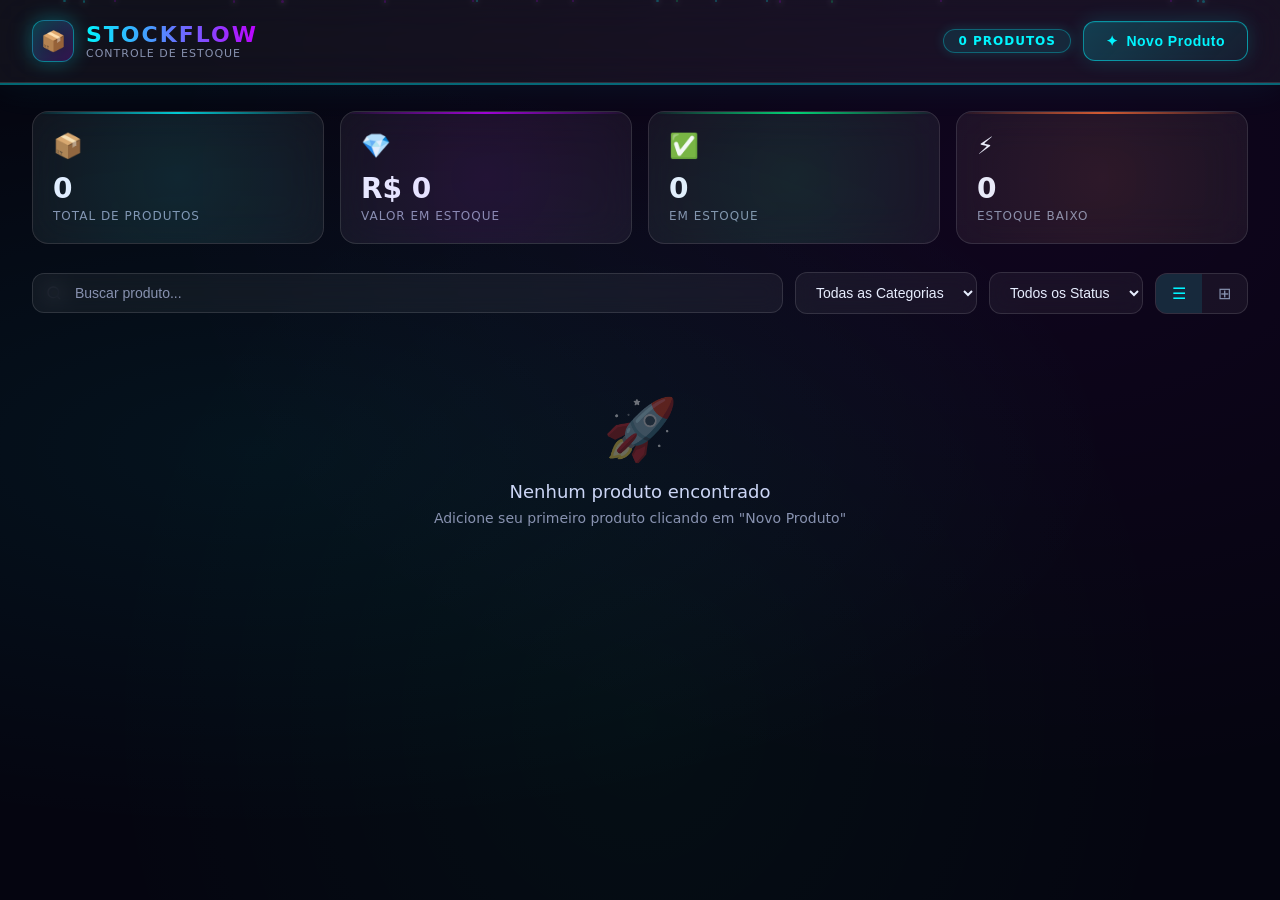
==== commit 3749d94e: "Update index.html" ====
--- a/index.html
+++ b/index.html
@@ -1,543 +1,674 @@
 <!DOCTYPE html>
 <html lang="pt-BR">
 <head>
- <script async src="https://www.googletagmanager.com/gtag/js?id=G-984C9PT9MG"></script>
-<script>
-  window.dataLayer = window.dataLayer || [];
-  function gtag(){dataLayer.push(arguments);}
-  gtag('js', new Date());
-
-  gtag('config', 'G-984C9PT9MG');
-</script>
-  <meta charset="UTF-8">
+  <link rel="manifest" href="manifest.json">
+<meta name="apple-mobile-web-app-capable" content="yes">
+<meta name="apple-mobile-web-app-status-bar-style" content="black-translucent">
+<meta charset="UTF-8">
+<meta name="viewport" content="width=device-width, initial-scale=1.0">
+<title>StockFlow — Controle de Estoque</title>
+<style>
+  
+  *{margin:0;padding:0;box-sizing:border-box}
+  :root{
+    --neon:#00f5ff;--neon2:#bf00ff;--neon3:#00ff88;--neon4:#ff6b35;
+    --glass:rgba(255,255,255,0.05);--glass2:rgba(255,255,255,0.08);
+    --border-glass:rgba(255,255,255,0.12);--border-neon:rgba(0,245,255,0.4);
+    --bg:#050510;--bg2:#0a0a1e;--bg3:#0d0d2b;
+    --text:#e8eeff;--text2:#8892b0;--text3:#ccd6f6
+  }
+  body{
+    font-family:'Segoe UI',system-ui,sans-serif;background:var(--bg);color:var(--text);
+    min-height:100vh;overflow-x:hidden;
+    background-image:radial-gradient(ellipse at 20% 50%,rgba(0,245,255,0.06) 0%,transparent 60%),
+    radial-gradient(ellipse at 80% 20%,rgba(191,0,255,0.06) 0%,transparent 60%),
+    radial-gradient(ellipse at 50% 80%,rgba(0,255,136,0.04) 0%,transparent 60%)
+  }
+  .particles{position:fixed;top:0;left:0;width:100%;height:100%;pointer-events:none;z-index:0;overflow:hidden}
+  .particle{position:absolute;width:2px;height:2px;border-radius:50%;animation:float linear infinite}
+  @keyframes float{0%{transform:translateY(100vh) translateX(0);opacity:0}10%{opacity:1}90%{opacity:1}100%{transform:translateY(-10vh) translateX(calc(var(--dx)*100px));opacity:0}}
+  header{
+    position:relative;z-index:10;padding:20px 32px;
+    display:flex;align-items:center;justify-content:space-between;
+    background:var(--glass);backdrop-filter:blur(20px);
+    border-bottom:1px solid var(--border-glass);
+    box-shadow:0 0 40px rgba(0,245,255,0.08),0 2px 0 var(--border-neon)
+  }
+  .logo{display:flex;align-items:center;gap:12px}
+  .logo-icon{
+    width:42px;height:42px;border-radius:12px;
+    background:linear-gradient(135deg,rgba(0,245,255,0.2),rgba(191,0,255,0.2));
+    border:1px solid var(--border-neon);
+    display:flex;align-items:center;justify-content:center;font-size:20px;
+    box-shadow:0 0 20px rgba(0,245,255,0.3),inset 0 0 15px rgba(0,245,255,0.05)
+  }
+  .logo-text{font-size:22px;font-weight:700;letter-spacing:2px;
+    background:linear-gradient(90deg,var(--neon),var(--neon2));
+    -webkit-background-clip:text;-webkit-text-fill-color:transparent}
+  .logo-sub{font-size:11px;color:var(--text2);letter-spacing:1px}
+  .header-actions{display:flex;gap:12px;align-items:center}
+  .badge{
+    padding:4px 14px;border-radius:20px;font-size:12px;font-weight:600;
+    background:rgba(0,245,255,0.1);border:1px solid rgba(0,245,255,0.3);
+    color:var(--neon);box-shadow:0 0 12px rgba(0,245,255,0.15);letter-spacing:1px
+  }
+  .main{position:relative;z-index:5;padding:28px 32px;max-width:1400px;margin:0 auto}
+  .dashboard{display:grid;grid-template-columns:repeat(4,1fr);gap:16px;margin-bottom:28px}
+  .stat-card{
+    background:var(--glass);backdrop-filter:blur(20px);
+    border:1px solid var(--border-glass);border-radius:16px;padding:20px;
+    position:relative;overflow:hidden;transition:all 0.3s;cursor:default
+  }
+  .stat-card::before{
+    content:'';position:absolute;top:0;left:0;right:0;height:2px;
+    background:linear-gradient(90deg,transparent,var(--accent,var(--neon)),transparent);
+    opacity:0.8
+  }
+  .stat-card::after{
+    content:'';position:absolute;top:-50%;left:-50%;width:200%;height:200%;
+    background:radial-gradient(circle,var(--glow,rgba(0,245,255,0.04)) 0%,transparent 60%);
+    pointer-events:none
+  }
+  .stat-card:hover{transform:translateY(-4px);border-color:rgba(0,245,255,0.25);box-shadow:0 0 30px var(--glow,rgba(0,245,255,0.1))}
+  .stat-icon{font-size:24px;margin-bottom:12px}
+  .stat-val{font-size:28px;font-weight:700;color:var(--text);margin-bottom:4px}
+  .stat-label{font-size:12px;color:var(--text2);letter-spacing:1px;text-transform:uppercase}
+  .stat-card.c1{--accent:var(--neon);--glow:rgba(0,245,255,0.08)}
+  .stat-card.c2{--accent:var(--neon2);--glow:rgba(191,0,255,0.08)}
+  .stat-card.c3{--accent:var(--neon3);--glow:rgba(0,255,136,0.08)}
+  .stat-card.c4{--accent:var(--neon4);--glow:rgba(255,107,53,0.08)}
+  .controls-bar{
+    display:flex;gap:12px;align-items:center;margin-bottom:20px;flex-wrap:wrap
+  }
+  .search-wrap{flex:1;min-width:200px;position:relative}
+  .search-wrap svg{position:absolute;left:14px;top:50%;transform:translateY(-50%);opacity:0.4}
+  input.search{
+    width:100%;padding:11px 14px 11px 42px;
+    background:var(--glass);backdrop-filter:blur(10px);
+    border:1px solid var(--border-glass);border-radius:12px;
+    color:var(--text);font-size:14px;outline:none;transition:all 0.3s
+  }
+  input.search:focus{border-color:var(--border-neon);box-shadow:0 0 20px rgba(0,245,255,0.1)}
+  input.search::placeholder{color:var(--text2)}
+  select.filter{
+    padding:11px 16px;background:var(--glass);backdrop-filter:blur(10px);
+    border:1px solid var(--border-glass);border-radius:12px;
+    color:var(--text);font-size:14px;outline:none;cursor:pointer;transition:all 0.3s
+  }
+  select.filter:focus{border-color:var(--border-neon)}
+  select.filter option{background:#0d0d2b;color:var(--text)}
+  .btn{
+    padding:11px 22px;border-radius:12px;border:none;cursor:pointer;
+    font-size:14px;font-weight:600;letter-spacing:0.5px;transition:all 0.25s;
+    display:flex;align-items:center;gap:8px;white-space:nowrap
+  }
+  .btn-primary{
+    background:linear-gradient(135deg,rgba(0,245,255,0.2),rgba(0,245,255,0.05));
+    border:1px solid rgba(0,245,255,0.5);color:var(--neon);
+    box-shadow:0 0 20px rgba(0,245,255,0.15),inset 0 1px 0 rgba(0,245,255,0.1)
+  }
+  .btn-primary:hover{background:linear-gradient(135deg,rgba(0,245,255,0.3),rgba(0,245,255,0.1));box-shadow:0 0 35px rgba(0,245,255,0.3);transform:translateY(-1px)}
+  .btn-danger{
+    background:linear-gradient(135deg,rgba(255,70,70,0.2),rgba(255,70,70,0.05));
+    border:1px solid rgba(255,70,70,0.5);color:#ff4646;
+    box-shadow:0 0 15px rgba(255,70,70,0.1)
+  }
+  .btn-danger:hover{box-shadow:0 0 25px rgba(255,70,70,0.25);transform:translateY(-1px)}
+  .btn-edit{
+    background:linear-gradient(135deg,rgba(191,0,255,0.2),rgba(191,0,255,0.05));
+    border:1px solid rgba(191,0,255,0.5);color:var(--neon2);
+    box-shadow:0 0 15px rgba(191,0,255,0.1)
+  }
+  .btn-edit:hover{box-shadow:0 0 25px rgba(191,0,255,0.25);transform:translateY(-1px)}
+  .btn-sm{padding:7px 14px;font-size:12px;border-radius:8px}
+  .view-toggle{display:flex;background:var(--glass);border:1px solid var(--border-glass);border-radius:12px;overflow:hidden}
+  .view-btn{padding:10px 16px;background:none;border:none;color:var(--text2);cursor:pointer;transition:all 0.2s;font-size:16px}
+  .view-btn.active{background:rgba(0,245,255,0.1);color:var(--neon)}
+  .table-wrap{
+    background:var(--glass);backdrop-filter:blur(20px);
+    border:1px solid var(--border-glass);border-radius:20px;overflow:hidden;
+    box-shadow:0 0 40px rgba(0,0,0,0.3)
+  }
+  table{width:100%;border-collapse:collapse}
+  thead tr{background:rgba(0,245,255,0.05);border-bottom:1px solid var(--border-glass)}
+  th{padding:16px 20px;text-align:left;font-size:11px;text-transform:uppercase;letter-spacing:1.5px;color:var(--neon);font-weight:600}
+  td{padding:16px 20px;font-size:14px;color:var(--text3);border-bottom:1px solid rgba(255,255,255,0.04)}
+  tr:last-child td{border-bottom:none}
+  tr.product-row{transition:all 0.2s;cursor:default}
+  tr.product-row:hover{background:var(--glass2)}
+  .product-img-cell{width:52px;height:52px;border-radius:10px;object-fit:cover;border:1px solid var(--border-glass);background:rgba(255,255,255,0.05)}
+  .product-img-cell.placeholder{display:flex;align-items:center;justify-content:center;font-size:22px}
+  .status-badge{
+    display:inline-flex;align-items:center;gap:6px;
+    padding:4px 12px;border-radius:20px;font-size:11px;font-weight:600;letter-spacing:0.5px
+  }
+  .status-ok{background:rgba(0,255,136,0.1);border:1px solid rgba(0,255,136,0.3);color:var(--neon3)}
+  .status-low{background:rgba(255,107,53,0.1);border:1px solid rgba(255,107,53,0.3);color:var(--neon4)}
+  .status-out{background:rgba(255,70,70,0.1);border:1px solid rgba(255,70,70,0.3);color:#ff4646}
+  .status-dot{width:6px;height:6px;border-radius:50%;background:currentColor;animation:pulse 2s infinite}
+  @keyframes pulse{0%,100%{opacity:1;transform:scale(1)}50%{opacity:0.5;transform:scale(1.5)}}
+  .card-grid{display:grid;grid-template-columns:repeat(auto-fill,minmax(260px,1fr));gap:20px}
+  .product-card{
+    background:var(--glass);backdrop-filter:blur(20px);
+    border:1px solid var(--border-glass);border-radius:20px;overflow:hidden;
+    transition:all 0.3s;position:relative
+  }
+  .product-card:hover{transform:translateY(-6px);border-color:rgba(0,245,255,0.2);box-shadow:0 20px 60px rgba(0,0,0,0.4),0 0 30px rgba(0,245,255,0.08)}
+  .card-img{width:100%;height:150px;object-fit:cover;background:rgba(255,255,255,0.03);display:flex;align-items:center;justify-content:center;font-size:50px}
+  .card-body{padding:18px}
+  .card-name{font-size:16px;font-weight:600;color:var(--text);margin-bottom:4px}
+  .card-cat{font-size:12px;color:var(--text2);margin-bottom:12px;text-transform:uppercase;letter-spacing:1px}
+  .card-row{display:flex;justify-content:space-between;align-items:center;margin-bottom:10px}
+  .card-price{font-size:18px;font-weight:700;background:linear-gradient(90deg,var(--neon3),var(--neon));-webkit-background-clip:text;-webkit-text-fill-color:transparent}
+  .card-actions{display:flex;gap:8px;margin-top:14px}
+  .modal-overlay{
+    position:fixed;inset:0;background:rgba(5,5,16,0.85);
+    backdrop-filter:blur(10px);z-index:1000;
+    display:flex;align-items:center;justify-content:center;
+    opacity:0;pointer-events:none;transition:all 0.3s
+  }
+  .modal-overlay.open{opacity:1;pointer-events:all}
+  .modal{
+    background:linear-gradient(135deg,rgba(13,13,43,0.95),rgba(10,10,30,0.95));
+    border:1px solid var(--border-glass);border-radius:24px;padding:32px;
+    width:90%;max-width:520px;max-height:90vh;overflow-y:auto;
+    box-shadow:0 0 60px rgba(0,245,255,0.1),0 30px 80px rgba(0,0,0,0.5);
+    transform:scale(0.95) translateY(20px);transition:all 0.3s;
+    position:relative
+  }
+  .modal-overlay.open .modal{transform:scale(1) translateY(0)}
+  .modal-header{display:flex;align-items:center;justify-content:space-between;margin-bottom:28px}
+  .modal-title{font-size:20px;font-weight:700;background:linear-gradient(90deg,var(--neon),var(--neon2));-webkit-background-clip:text;-webkit-text-fill-color:transparent}
+  .modal-close{background:none;border:none;color:var(--text2);font-size:22px;cursor:pointer;padding:4px;transition:all 0.2s;line-height:1}
+  .modal-close:hover{color:var(--text);transform:rotate(90deg)}
+  .form-group{margin-bottom:18px}
+  .form-label{display:block;font-size:12px;color:var(--neon);font-weight:600;letter-spacing:1px;text-transform:uppercase;margin-bottom:8px}
+  .form-input{
+    width:100%;padding:12px 16px;
+    background:rgba(255,255,255,0.04);
+    border:1px solid var(--border-glass);border-radius:12px;
+    color:var(--text);font-size:14px;outline:none;transition:all 0.3s;
+    font-family:inherit
+  }
+  .form-input:focus{border-color:var(--border-neon);box-shadow:0 0 20px rgba(0,245,255,0.08)}
+  .form-input::placeholder{color:var(--text2)}
+  .form-row{display:grid;grid-template-columns:1fr 1fr;gap:14px}
+  .img-preview-wrap{
+    border:2px dashed var(--border-glass);border-radius:14px;
+    padding:20px;text-align:center;margin-bottom:18px;cursor:pointer;transition:all 0.3s
+  }
+  .img-preview-wrap:hover{border-color:var(--border-neon);background:rgba(0,245,255,0.03)}
+  .img-preview{max-height:120px;border-radius:10px;margin-bottom:10px;display:none}
+  .img-preview.show{display:block;margin:0 auto 10px}
+  .img-emoji-preview{font-size:50px;margin-bottom:10px;display:block}
+  .form-actions{display:flex;gap:12px;margin-top:28px}
+  .empty-state{text-align:center;padding:60px 20px;color:var(--text2)}
+  .empty-icon{font-size:60px;margin-bottom:16px;opacity:0.4}
+  .alert-banner{
+    background:rgba(255,107,53,0.08);border:1px solid rgba(255,107,53,0.3);
+    border-radius:14px;padding:14px 20px;margin-bottom:20px;
+    display:flex;align-items:center;gap:12px;font-size:13px;color:var(--neon4);
+    box-shadow:0 0 20px rgba(255,107,53,0.08)
+  }
+  .confirm-modal{
+    background:linear-gradient(135deg,rgba(13,13,43,0.98),rgba(10,10,30,0.98));
+    border:1px solid rgba(255,70,70,0.3);border-radius:20px;padding:28px;
+    width:90%;max-width:360px;text-align:center;
+    box-shadow:0 0 40px rgba(255,70,70,0.15)
+  }
+  .confirm-modal h3{font-size:18px;font-weight:700;margin-bottom:10px;color:var(--text)}
+  .confirm-modal p{font-size:14px;color:var(--text2);margin-bottom:24px;line-height:1.6}
+  .confirm-actions{display:flex;gap:12px;justify-content:center}
+  .category-pill{
+    display:inline-block;padding:3px 10px;border-radius:20px;font-size:11px;font-weight:600;
+    background:rgba(191,0,255,0.1);border:1px solid rgba(191,0,255,0.25);color:var(--neon2)
+  }
+  .glow-line{height:1px;background:linear-gradient(90deg,transparent,var(--neon),var(--neon2),transparent);margin:20px 0;opacity:0.3}
+  ::-webkit-scrollbar{width:6px}::-webkit-scrollbar-track{background:transparent}::-webkit-scrollbar-thumb{background:rgba(0,245,255,0.2);border-radius:3px}
+
   <meta name="viewport" content="width=device-width, initial-scale=1.0">
-  <title>Inicio - Gameflix</title>
-  <link href="https://fonts.googleapis.com/css2?family=Bebas+Neue&display=swap" rel="stylesheet">
-  <link rel="stylesheet" href="style.css">
-</head>
-<body>
-
-<div id="login-screen">
-  <div class="login-header">
-    <a href="#" class="logo"></a>
+<title>StockFlow — Controle de Estoque</title>
+<style>
+  /* Ajustes para Celular */
+@media (max-width: 768px) {
+  .dashboard { 
+    grid-template-columns: repeat(2, 1fr); /* 2 colunas nos cards de status */
+    gap: 10px;
+  }
+  .main { padding: 15px; }
+  .table-wrap { overflow-x: auto; } /* Permite deslizar a tabela pro lado */
+  .btn span { display: none; } /* Esconde o ícone nos botões para economizar espaço */
+}
+  *{margin:0;padding:0;box-sizing:border-box}
+  :root{
+    --neon:#00f5ff;--neon2:#bf00ff;--neon3:#00ff88;--neon4:#ff6b35;
+    --glass:rgba(255,255,255,0.05);--glass2:rgba(255,255,255,0.08);
+    --border-glass:rgba(255,255,255,0.12);--border-neon:rgba(0,245,255,0.4);
+    --bg:#050510;--bg2:#0a0a1e;--bg3:#0d0d2b;
+    --text:#e8eeff;--text2:#8892b0;--text3:#ccd6f6
+  }
+  body{
+    font-family:'Segoe UI',system-ui,sans-serif;background:var(--bg);color:var(--text);
+    min-height:100vh;overflow-x:hidden;
+    background-image:radial-gradient(ellipse at 20% 50%,rgba(0,245,255,0.06) 0%,transparent 60%),
+    radial-gradient(ellipse at 80% 20%,rgba(191,0,255,0.06) 0%,transparent 60%),
+    radial-gradient(ellipse at 50% 80%,rgba(0,255,136,0.04) 0%,transparent 60%)
+  }
+
+</style>
+
+<div class="particles" id="particles"></div>
+
+<header>
+  <div class="logo">
+    <div class="logo-icon">📦</div>
+    <div>
+      <div class="logo-text">STOCKFLOW</div>
+      <div class="logo-sub">CONTROLE DE ESTOQUE</div>
+    </div>
   </div>
-  
-  <div class="login-box">
-    <h1>Entrar</h1>
-    <form id="login-form">
-      <div class="input-group">
-        <input type="email" id="user-email" required placeholder="Email">
+  <div class="header-actions">
+    <div class="badge" id="header-badge">0 PRODUTOS</div>
+    <button class="btn btn-primary" onclick="openModal()">
+      <span>✦</span> Novo Produto
+    </button>
+  </div>
+</header>
+
+<div class="main">
+  <div class="alert-banner" id="alert-banner" style="display:none">
+    <span>⚠</span>
+    <span id="alert-text"></span>
+  </div>
+
+  <div class="dashboard">
+    <div class="stat-card c1">
+      <div class="stat-icon">📦</div>
+      <div class="stat-val" id="stat-total">0</div>
+      <div class="stat-label">Total de Produtos</div>
+    </div>
+    <div class="stat-card c2">
+      <div class="stat-icon">💎</div>
+      <div class="stat-val" id="stat-valor">R$ 0</div>
+      <div class="stat-label">Valor em Estoque</div>
+    </div>
+    <div class="stat-card c3">
+      <div class="stat-icon">✅</div>
+      <div class="stat-val" id="stat-ok">0</div>
+      <div class="stat-label">Em Estoque</div>
+    </div>
+    <div class="stat-card c4">
+      <div class="stat-icon">⚡</div>
+      <div class="stat-val" id="stat-baixo">0</div>
+      <div class="stat-label">Estoque Baixo</div>
+    </div>
+  </div>
+
+  <div class="controls-bar">
+    <div class="search-wrap">
+      <svg width="16" height="16" viewBox="0 0 24 24" fill="none" stroke="currentColor" stroke-width="2"><circle cx="11" cy="11" r="8"/><path d="m21 21-4.35-4.35"/></svg>
+      <input class="search" type="text" id="search-input" placeholder="Buscar produto..." oninput="renderProducts()">
+    </div>
+    <select class="filter" id="cat-filter" onchange="renderProducts()">
+      <option value="">Todas as Categorias</option>
+    </select>
+    <select class="filter" id="status-filter" onchange="renderProducts()">
+      <option value="">Todos os Status</option>
+      <option value="ok">Em Estoque</option>
+      <option value="low">Estoque Baixo</option>
+      <option value="out">Sem Estoque</option>
+    </select>
+    <div class="view-toggle">
+      <button class="view-btn active" id="view-table" onclick="setView('table')" title="Tabela">☰</button>
+      <button class="view-btn" id="view-cards" onclick="setView('cards')" title="Cards">⊞</button>
+    </div>
+  </div>
+
+  <div id="products-container"></div>
+</div>
+
+<!-- Modal Produto -->
+<div class="modal-overlay" id="modal">
+  <div class="modal">
+    <div class="modal-header">
+      <div class="modal-title" id="modal-title">Novo Produto</div>
+      <button class="modal-close" onclick="closeModal()">✕</button>
+    </div>
+    <div class="img-preview-wrap" onclick="document.getElementById('img-upload').click()">
+      <img class="img-preview" id="img-preview" src="" alt="">
+      <span class="img-emoji-preview" id="img-emoji">📸</span>
+      <div style="font-size:13px;color:var(--text2)">Clique para adicionar imagem</div>
+      <div style="font-size:11px;color:var(--text2);margin-top:4px">ou cole uma URL abaixo</div>
+      <input type="file" id="img-upload" accept="image/*" style="display:none" onchange="handleImgUpload(event)">
+    </div>
+    <div class="form-group">
+      <label class="form-label">URL da Imagem</label>
+      <input class="form-input" type="text" id="form-img-url" placeholder="https://..." oninput="handleImgUrl()">
+    </div>
+    <div class="glow-line"></div>
+    <div class="form-group">
+      <label class="form-label">Nome do Produto *</label>
+      <input class="form-input" type="text" id="form-nome" placeholder="Ex: Notebook Dell Inspiron">
+    </div>
+    <div class="form-group">
+      <label class="form-label">Categoria</label>
+      <input class="form-input" type="text" id="form-cat" placeholder="Ex: Eletrônicos, Roupas...">
+    </div>
+    <div class="form-row">
+      <div class="form-group">
+        <label class="form-label">Quantidade *</label>
+        <input class="form-input" type="number" id="form-qty" placeholder="0" min="0">
       </div>
-      <div class="input-group">
-        <input type="password" id="user-password" required placeholder="Senha">
+      <div class="form-group">
+        <label class="form-label">Qtd. Mínima</label>
+        <input class="form-input" type="number" id="form-min" placeholder="5" min="0">
       </div>
-      <button type="submit" class="btn-login-submit">Entrar</button>
-      
-      <div class="login-help">
-        <div class="remember-me">
-          <input type="checkbox" id="remember">
-          <label for="remember">Lembre-se de mim</label>
-        </div>
-        <a href="#">Precisa de ajuda?</a>
+    </div>
+    <div class="form-row">
+      <div class="form-group">
+        <label class="form-label">Preço (R$)</label>
+        <input class="form-input" type="number" id="form-preco" placeholder="0,00" step="0.01" min="0">
       </div>
-    </form>
-
-    <div class="login-footer-info">
-      <p>Novo por aqui? <a href="javascript:void(0)" onclick="openWppModal()" style="color: #e50914; font-weight: bold; text-decoration: none;">FAÇA UM TESTE GRATIS.</a></p>
-      <p class="captcha-text">
-        clique no botao para gerar um QRCODE 
-      </p>
+      <div class="form-group">
+        <label class="form-label">Código / SKU</label>
+        <input class="form-input" type="text" id="form-sku" placeholder="SKU-001">
+      </div>
+    </div>
+    <div class="form-group">
+      <label class="form-label">Fornecedor</label>
+      <input class="form-input" type="text" id="form-fornecedor" placeholder="Nome do fornecedor">
+    </div>
+    <div class="form-group">
+      <label class="form-label">Localização</label>
+      <input class="form-input" type="text" id="form-local" placeholder="Ex: Prateleira A3, Galpão 2...">
+    </div>
+    <div class="form-group">
+      <label class="form-label">Observações</label>
+      <textarea class="form-input" id="form-obs" placeholder="Notas adicionais..." rows="3" style="resize:vertical"></textarea>
+    </div>
+    <div class="form-actions">
+      <button class="btn btn-primary" style="flex:1;justify-content:center" onclick="saveProduct()">✦ Salvar Produto</button>
+      <button class="btn" style="background:var(--glass);border:1px solid var(--border-glass);color:var(--text2)" onclick="closeModal()">Cancelar</button>
     </div>
   </div>
 </div>
 
-  <header class="pinning-header" id="header">
-    <div class="main-header"> 
-      <a href="#" class="logo">GAMEFLIX</a>
-      <ul class="nav-links">
-        <li><a href="#">Início</a></li>
-        <li><a href="#">FPS</a></li>
-        <li><a href="#">RPG</a></li>
-        <li><a href="#">CORRIDA</a></li>
-        <li><a href="#">MEUS JOGOS</a></li>
-      </ul>
-      <div class="header-actions">
-        <div class="search-box">
-          <input type="text" id="game-search" placeholder="Buscar no Premium...">
-          <button style="background:transparent; border:none; color:white; cursor:pointer;">Pesquise aqui...
+<!-- Modal Confirmação -->
+<div class="modal-overlay" id="confirm-modal">
+  <div class="confirm-modal">
+    <div style="font-size:48px;margin-bottom:16px">🗑</div>
+    <h3>Excluir Produto?</h3>
+    <p>Esta ação não pode ser desfeita.<br>O produto será removido permanentemente do estoque.</p>
+    <div class="confirm-actions">
+      <button class="btn btn-danger" onclick="confirmDelete()">Excluir</button>
+      <button class="btn" style="background:var(--glass);border:1px solid var(--border-glass);color:var(--text2)" onclick="closeConfirm()">Cancelar</button>
+    </div>
+  </div>
+</div>
+
+<script>
+let products = JSON.parse(localStorage.getItem('stockflow_v2')||'[]');
+let editId = null;
+let deleteId = null;
+let viewMode = 'table';
+let imgData = null;
+
+function genId(){return Date.now()+'_'+Math.random().toString(36).slice(2)}
+
+function getStatus(p){
+  if(p.qty<=0) return 'out';
+  const min = p.min||5;
+  if(p.qty<=min) return 'low';
+  return 'ok';
+}
+
+function statusBadge(p){
+  const s=getStatus(p);
+  if(s==='ok') return `<span class="status-badge status-ok"><span class="status-dot"></span>Em Estoque</span>`;
+  if(s==='low') return `<span class="status-badge status-low"><span class="status-dot"></span>Estoque Baixo</span>`;
+  return `<span class="status-badge status-out"><span class="status-dot"></span>Sem Estoque</span>`;
+}
+
+function imgEl(p,size='52px'){
+  if(p.img) return `<img src="${p.img}" style="width:${size};height:${size};object-fit:cover;border-radius:10px;border:1px solid rgba(255,255,255,0.1)">`;
+  const emojis={'Eletrônicos':'💻','Roupas':'👕','Alimentos':'🍎','Bebidas':'🥤','Ferramentas':'🔧','Livros':'📚','Brinquedos':'🧸'};
+  const e=emojis[p.cat]||'📦';
+  return `<div class="product-img-cell placeholder" style="width:${size};height:${size}">${e}</div>`;
+}
+
+function fmtPrice(v){return 'R$ '+parseFloat(v||0).toFixed(2).replace('.',',').replace(/\B(?=(\d{3})+(?!\d))/g,'.')}
+
+function updateStats(){
+  const total=products.length;
+  const valor=products.reduce((a,p)=>a+(p.qty||0)*(p.preco||0),0);
+  const ok=products.filter(p=>getStatus(p)==='ok').length;
+  const baixo=products.filter(p=>getStatus(p)==='low').length;
+  const sem=products.filter(p=>getStatus(p)==='out').length;
+  document.getElementById('stat-total').textContent=total;
+  document.getElementById('stat-valor').textContent='R$ '+(valor).toFixed(0).replace(/\B(?=(\d{3})+(?!\d))/g,'.');
+  document.getElementById('stat-ok').textContent=ok;
+  document.getElementById('stat-baixo').textContent=baixo+sem;
+  document.getElementById('header-badge').textContent=total+' PRODUTO'+(total===1?'':'S');
+  const ab=document.getElementById('alert-banner');
+  const alerts=products.filter(p=>getStatus(p)!=='ok');
+  if(alerts.length>0){
+    ab.style.display='flex';
+    document.getElementById('alert-text').textContent=
+      `⚠ ${alerts.length} produto${alerts.length>1?'s':''}  com estoque baixo ou zerado: ${alerts.slice(0,3).map(p=>p.nome).join(', ')}${alerts.length>3?'...':''}`;
+  } else { ab.style.display='none' }
+}
+
+function updateCatFilter(){
+  const cats=[...new Set(products.map(p=>p.cat).filter(Boolean))];
+  const sel=document.getElementById('cat-filter');
+  const cur=sel.value;
+  sel.innerHTML='<option value="">Todas as Categorias</option>';
+  cats.forEach(c=>{ const o=document.createElement('option');o.value=c;o.textContent=c;sel.appendChild(o) });
+  sel.value=cur;
+}
+
+function getFiltered(){
+  const q=document.getElementById('search-input').value.toLowerCase();
+  const cat=document.getElementById('cat-filter').value;
+  const st=document.getElementById('status-filter').value;
+  return products.filter(p=>{
+    const nameMatch=p.nome.toLowerCase().includes(q)||
+      (p.sku&&p.sku.toLowerCase().includes(q))||
+      (p.fornecedor&&p.fornecedor.toLowerCase().includes(q));
+    const catMatch=!cat||p.cat===cat;
+    const stMatch=!st||getStatus(p)===st;
+    return nameMatch&&catMatch&&stMatch;
+  });
+}
+
+function renderProducts(){
+  updateStats();updateCatFilter();
+  const list=getFiltered();
+  const cont=document.getElementById('products-container');
+  if(list.length===0){
+    cont.innerHTML=`<div class="empty-state"><div class="empty-icon">🚀</div><div style="font-size:18px;color:var(--text3);margin-bottom:8px">Nenhum produto encontrado</div><div style="font-size:14px">Adicione seu primeiro produto clicando em "Novo Produto"</div></div>`;
+    return;
+  }
+  if(viewMode==='table'){
+    cont.innerHTML=`<div class="table-wrap"><table>
+      <thead><tr>
+        <th style="width:60px">IMG</th>
+        <th>Produto</th>
+        <th>Categoria</th>
+        <th>SKU</th>
+        <th>Qtd.</th>
+        <th>Preço Unit.</th>
+        <th>Total</th>
+        <th>Status</th>
+        <th>Local</th>
+        <th style="width:120px">Ações</th>
+      </tr></thead>
+      <tbody>${list.map(p=>`
+      <tr class="product-row">
+        <td>${imgEl(p,'48px')}</td>
+        <td>
+          <div style="font-weight:600;color:var(--text);margin-bottom:2px">${p.nome}</div>
+          ${p.fornecedor?`<div style="font-size:11px;color:var(--text2)">${p.fornecedor}</div>`:''}
+        </td>
+        <td>${p.cat?`<span class="category-pill">${p.cat}</span>`:'-'}</td>
+        <td style="font-family:monospace;font-size:12px;color:var(--text2)">${p.sku||'-'}</td>
+        <td>
+          <span style="font-size:16px;font-weight:700;color:${getStatus(p)==='ok'?'var(--neon3)':getStatus(p)==='low'?'var(--neon4)':'#ff4646'}">${p.qty||0}</span>
+          ${p.min?`<span style="font-size:11px;color:var(--text2);margin-left:4px">/ mín ${p.min}</span>`:''}
+        </td>
+        <td style="font-weight:600;color:var(--neon3)">${fmtPrice(p.preco)}</td>
+        <td style="font-weight:600">${fmtPrice((p.qty||0)*(p.preco||0))}</td>
+        <td>${statusBadge(p)}</td>
+        <td style="font-size:12px;color:var(--text2)">${p.local||'-'}</td>
+        <td>
+          <div style="display:flex;gap:6px">
+            <button class="btn btn-edit btn-sm" onclick="openEdit('${p.id}')">✏</button>
+            <button class="btn btn-danger btn-sm" onclick="openConfirm('${p.id}')">🗑</button>
+          </div>
+        </td>
+      </tr>`).join('')}</tbody>
+    </table></div>`;
+  } else {
+    cont.innerHTML=`<div class="card-grid">${list.map(p=>`
+    <div class="product-card">
+      <div class="card-img">${p.img?`<img src="${p.img}" style="width:100%;height:100%;object-fit:cover">`:
+        (()=>{const emojis={'Eletrônicos':'💻','Roupas':'👕','Alimentos':'🍎','Bebidas':'🥤','Ferramentas':'🔧','Livros':'📚','Brinquedos':'🧸'};return emojis[p.cat]||'📦'})()
+      }</div>
+      <div class="card-body">
+        <div class="card-name">${p.nome}</div>
+        <div class="card-cat">${p.cat||'Sem categoria'}${p.sku?` · ${p.sku}`:''}</div>
+        <div class="card-row">
+          <div class="card-price">${fmtPrice(p.preco)}</div>
+          ${statusBadge(p)}
         </div>
-        <button style="font-size: 20px; background:transparent; border:none; color:white;"></button>
-        <img class="profile" src="https://images-wixmp-ed30a86b8c4ca887773594c2.wixmp.com/f/af7dfb2d-8cc1-45ab-9bab-6b0d0c655e58/dk4gec0-c85f129d-e2c8-43e1-a22a-7769897535eb.png?token=eyJ0eXAiOiJKV1QiLCJhbGciOiJIUzI1NiJ9.[base64].xcIw_oCvxRqKtzfcbA2NnbAp3iOv7HYCaIDm2To1F7U" alt="Perfil">
-      </div>
-    </div>
-  </header>
-
-  <section class="banner" id="main-banner">
-    <video class="banner-video" autoplay muted loop playsinline id="banner-video">
-      <source src="https://res.cloudinary.com/dlt1gqwnc/video/upload/v1772215223/bf6-GAMEFLIX_o1ttw7.mp4" type="video/mp4">
-    </video>
-   <div class="banner-content">
-  <img src="https://cdn2.steamgriddb.com/logo/4c25257cc0a490730dee6fe6a528accc.png" id="banner-logo" alt="Logo do Jogo">
-  
-  <p id="banner-desc">BF6 ocupa o top 1 da Gameflix como o jogo mais baixado da plataforma!</p>
-  
-  <a href="#" id="banner-link">
-    <button class="btn-play" id="btn-main-action">ⓘ MAIS INFORMAÇÕES</button>
-  </a>
-  
-  <button class="btn-info"> + Minha Lista</button>
-</div>
-  </section>
-
-  <div class="row" style="margin-top: 80px;">
-          <h2>JOGOS COM CONDIÇAO EXCLUSIVA PARA TESTAR A PLATAFORMA</h2>
-    <div class="games-scroll">
-    
-    <div class="game-container" style="position: relative; flex: 0 0 auto;">
-        <span class="price-tag" style="position: absolute; top: 10px; right: 10px; background: rgba(0,0,0,0.7); color: #fff; padding: 3px 8px; border-radius: 4px; font-size: 11px; font-weight: bold; border: 1px solid rgba(255,255,255,0.2); z-index: 5; pointer-events: none;">R$ 14,90</span>
-        <img class="game-card free-game-trigger" 
-             src="https://i.pinimg.com/736x/56/2e/31/562e311c3db929a33e6919832120b6c7.jpg" 
-             data-title="ELDEN RING" 
-             data-logo="https://www.pngall.com/wp-content/uploads/13/Elden-Ring-Logo-PNG-File.png"
-             data-desc="Sobreviva em um mundo aberto deslumbrante, domine combates intensos e conquiste o Anel Prata." 
-             data-video="https://res.cloudinary.com/dlt1gqwnc/video/upload/v1772073320/ELDEN_yfkx0p.mp4">
-    </div>
-
-    <div class="game-container" style="position: relative; flex: 0 0 auto;">
-        <span class="price-tag" style="position: absolute; top: 10px; right: 10px; background: rgba(0,0,0,0.7); color: #fff; padding: 3px 8px; border-radius: 4px; font-size: 11px; font-weight: bold; border: 1px solid rgba(255,255,255,0.2); z-index: 5; pointer-events: none;">R$ 14,90</span>
-        <img class="game-card free-game-trigger" 
-             src="https://howlongtobeat.com/games/72822_Resident_Evil_3_(2020).jpg" 
-             data-title="Resident Evil 3" 
-             data-logo="https://www.residentevil.com/re3/assets/images/common/re3_logo.png"
-             data-desc="Encarne Jill Valentine e lute para escapar de Raccoon City e do implacável Nemesis." 
-             data-video="https://res.cloudinary.com/dlt1gqwnc/video/upload/v1772474147/RESIDENTE_EVIL_3_qqvli7.mp4">
-    </div>
-
-    <div class="game-container" style="position: relative; flex: 0 0 auto;">
-        <span class="price-tag" style="position: absolute; top: 10px; right: 10px; background: rgba(0,0,0,0.7); color: #fff; padding: 3px 8px; border-radius: 4px; font-size: 11px; font-weight: bold; border: 1px solid rgba(255,255,255,0.2); z-index: 5; pointer-events: none;">R$ 14,90</span>
-        <img class="game-card free-game-trigger" 
-             src="https://cms-assets.xboxservices.com/assets/b3/1b/b31bda8d-5ff9-48a8-a57b-2ea6287f4fef.jpg?n=Forza-Motorsport_GLP-Page-Hero-0_1083x1222_02.jpg" 
-             data-title="Forza Motorsport" 
-             data-logo="https://cdn2.steamgriddb.com/logo/e75d4d01cecdda3c64483016bd6af4c1.png"
-             data-desc="Supere a competição em pistas icônicas com os carros mais modernos do mundo." 
-             data-video="https://res.cloudinary.com/dlt1gqwnc/video/upload/v1772480259/farcry3_wi0ev1.mp4">
-    </div>
-
-    <div class="game-container" style="position: relative; flex: 0 0 auto;">
-        <span class="price-tag" style="position: absolute; top: 10px; right: 10px; background: rgba(0,0,0,0.7); color: #fff; padding: 3px 8px; border-radius: 4px; font-size: 11px; font-weight: bold; border: 1px solid rgba(255,255,255,0.2); z-index: 5; pointer-events: none;">R$ 14,90</span>
-        <img class="game-card free-game-trigger" 
-             src="https://upload.wikimedia.org/wikipedia/pt/8/80/Grand_Theft_Auto_V_capa.png" 
-             data-title="Grand Theft Auto V" 
-             data-logo="https://cdn2.steamgriddb.com/logo_thumb/add218da6e6329fac8755ea78004dea1.png"
-             data-desc="Explore Los Santos e realize os maiores assaltos da história neste mundo aberto." 
-             data-video="https://res.cloudinary.com/dlt1gqwnc/video/upload/v1772480648/batman_1_i2jsni.mp4">
-    </div>
-
-    <div class="game-container" style="position: relative; flex: 0 0 auto;">
-        <span class="price-tag" style="position: absolute; top: 10px; right: 10px; background: rgba(0,0,0,0.7); color: #fff; padding: 3px 8px; border-radius: 4px; font-size: 11px; font-weight: bold; border: 1px solid rgba(255,255,255,0.2); z-index: 5; pointer-events: none;">R$ 14,90</span>
-        <img class="game-card free-game-trigger" 
-             src="https://images.squarespace-cdn.com/content/v1/58bedb0ab3db2bd0463e552b/1488928090199-81WOQR4N03UFM3MBW3OQ/BLOG_FARCRY_1280X788_001A.jpg" 
-             data-title="FarCry Primal" 
-             data-logo="https://upload.wikimedia.org/wikipedia/commons/6/6c/Far_Cry_Primal_Logo.png"
-             data-desc="Sobreviva à Idade da Pedra e domine feras selvagens." 
-             data-video="https://res.cloudinary.com/dlt1gqwnc/video/upload/v1771613996/farcry_z2rivm.mp4" 
-             data-drive="https://drive.google.com/uc?export=download&id=1jCvhMNka9U0hJv2NqioXyS3xWGLbI9nQ">
-    </div>
-
-    <div class="game-container" style="position: relative; flex: 0 0 auto;">
-        <span class="price-tag" style="position: absolute; top: 10px; right: 10px; background: rgba(0,0,0,0.7); color: #fff; padding: 3px 8px; border-radius: 4px; font-size: 11px; font-weight: bold; border: 1px solid rgba(255,255,255,0.2); z-index: 5; pointer-events: none;">R$ 14,90</span>
-        <img class="game-card free-game-trigger" 
-             src="https://assets.nintendo.com/image/upload/q_auto/f_auto/store/software/switch/70010000002090/ecfc64f339579b17ed8d12d5bdb4acd0cad2811cb2ff7dd0a02ce7e512c2d26a" 
-             data-title="Crash Bandicoot™" 
-             data-logo="https://upload.wikimedia.org/wikipedia/fr/7/75/Crash_Bandicoot_N_Sane_Trilogy_Logo.png"
-             data-desc="A trilogia original que marcou época, agora em alta definição." 
-             data-video="https://res.cloudinary.com/dlt1gqwnc/video/upload/v1772480502/crash_srwj1b.mp4">
-    </div>
-
-</div>
-
-  <div class="top10-banner">
-    <img src="https://res.cloudinary.com/dlt1gqwnc/image/upload/v1771951448/Banner_Horizontal_Black_Friday_Vibrante_Preto_e_Vermelho_2_lhgsn0.png" alt="Banner Top 10">
-  </div>
-
-  <div class="row">
-   <h2>VEJA A LISTA DOS TOP 10 JOGOS DA GAMEFLIX</h2>
-    <div class="top-10-container">
-      <button class="arrow-left" onclick="scrollLeft()">‹</button>
-      <div class="top-10-scroll" id="top10">     
-        
-        <div class="card-container" onclick="openModal('Battlefield 6', 'Guerra em escala monumental.', 'ASzOzrB-a9E')">
-          <span class="rank-number">1</span>
-          <img src="https://cdn1.epicgames.com/offer/a14a02aa3c8143729605eaf7c93d7501/EGS_Battlefield6_BattlefieldStudios_S2_1200x1600-a88625a836120c55650c83d17a010c25" class="poster-img" alt="Capa">
+        <div style="display:flex;justify-content:space-between;font-size:13px;color:var(--text2);margin-bottom:4px">
+          <span>Qtd: <b style="color:var(--text)">${p.qty||0}</b></span>
+          <span>Total: <b style="color:var(--neon3)">${fmtPrice((p.qty||0)*(p.preco||0))}</b></span>
         </div>
-
-  <div class="card-container" onclick="openGamePage('Resident Evil Requiem', 'Lançamento Exclusivo.', 'quEnu8EWL3Q')">
-  <span class="rank-number">2</span>
-  <img src="https://cdn.loaded.com/496x700/media/catalog/product/r/e/resident_evil_requiem_cdkeys_1.png" class="poster-img" alt="Capa">
-</div>
-
-        <div class="card-container" onclick="openModal('Red Dead Redemption 2', 'A lenda do oeste.', 'eaW0tYpxsp4')">
-          <span class="rank-number">3</span>
-          <img src="https://upload.wikimedia.org/wikipedia/pt/e/e7/Red_Dead_Redemption_2.png" class="poster-img" alt="Capa">
-        </div>
-      
-        <div class="card-container" onclick="openModal('FIFA 26', 'A nova geração do futebol.', 'pBNguPszRSk')">
-          <span class="rank-number">4</span>
-          <img src="https://res.cloudinary.com/dlt1gqwnc/image/upload/v1771886278/Captura_de_tela_2026-02-23_185713_cljm2d.png" class="poster-img" alt="Capa">
-        </div>
-
-         <div class="card-container" onclick="openModal('God of War Ragnarok', 'O fim do mundo nórdico.', 'hfJ4Km46A-0')">
-          <span class="rank-number">5</span>
-          <img src="https://gmedia.playstation.com/is/image/SIEPDC/god-of-war-ragnarok-store-art-01-10sep21$ru?$800px--t$" class="poster-img" alt="Capa">
-        </div>
-
-        <div class="card-container" onclick="openModal('Forza Horizon 6', 'Corridas em mundo aberto.', 'FYH9n37B7Yw')">
-          <span class="rank-number">6</span>
-          <img src="https://www.productsleutels.nl/wp-content/uploads/2021/01/Cyberpunk-2077-PC-COVER.jpg" class="poster-img" alt="Capa">
-        </div>
-        <div class="card-container" onclick="openModal('Uncharted: Legacy of Thieves', 'Aventuras de Nathan Drake.', 'mIfOMhRkpe4')">
-          <span class="rank-number">7</span>
-          <img src="https://m.media-amazon.com/images/M/MV5BODIwYWZmYWMtYTliNC00YWQ5LTg5ZmEtNTZhNmUxNjdiMzNiXkEyXkFqcGc@._V1_FMjpg_UX1000_.jpg" class="poster-img" alt="Capa">
-        </div>
-        <div class="card-container" onclick="openModal('Call of Duty: MW2 Remastered', 'Campanha épica de tiro.', 'E5xszHhM0mw')">
-          <span class="rank-number">8</span>
-          <img src="https://bdjogos.com.br/capas/24175-call-of-duty-black-ops-6-capa-1.webp" class="poster-img" alt="Capa">
-        </div>
-        
-        <div class="card-container" onclick="openModal('Spider-Man 2', 'Peter e Miles contra Venom.', 'bgqGdIoa52s')">
-          <span class="rank-number">9</span>
-          <img src="https://cdn1.epicgames.com/offer/b2818b59c0bb420e9647983dfd254931/EGS_MarvelsSpiderManDigitalDeluxeEdition_InsomniacGamesNixxesSoftware_Editions_S2_1200x1600-148e0014e79aa7c2cb23ae2414b11a16" class="poster-img" alt="Capa">
-        </div>
-        <div class="card-container" onclick="openModal('The Last of Us Part II', 'A jornada de Ellie.', 'vhII1qlcZ4E')">
-          <span class="rank-number">10</span>
-          <img src="https://m.media-amazon.com/images/I/71B73lI4BjL._AC_UF1000,1000_QL80_.jpg" class="poster-img" alt="Capa">
+        ${p.local?`<div style="font-size:11px;color:var(--text2);margin-bottom:8px">📍 ${p.local}</div>`:''}
+        ${p.obs?`<div style="font-size:12px;color:var(--text2);margin-bottom:8px;border-top:1px solid rgba(255,255,255,0.05);padding-top:8px">${p.obs}</div>`:''}
+        <div class="card-actions">
+          <button class="btn btn-edit btn-sm" style="flex:1;justify-content:center" onclick="openEdit('${p.id}')">✏ Editar</button>
+          <button class="btn btn-danger btn-sm" onclick="openConfirm('${p.id}')">🗑</button>
         </div>
       </div>
-      <button class="arrow-right" onclick="scrollRight()">›</button>
-    </div>
-    
-<div class="floating-btn-container">
-  <a href="https://gameflix2.github.io/escolhaseupack/" target="_blank" style="text-decoration: none;">
-    <button class="netflix-btn">VEJA NOSSOS PLANOS AQUI</button>
-  </a>
-  </a>
-</div>
-    </div>
-
-<div class="row">
-  <h2>TOP 20 DOS LENDARIOS MAIS BAIXADOS DA GAMEFLIX</h2>
-  <div class="games-scroll">
-    <img class="game-card" src="https://cdn.loaded.com/496x700/media/catalog/product/r/e/resident_evil_requiem_cdkeys_1.png
-" alt="RE 9 REQUIM" onclick="openWppModal()">
-    <img class="game-card" src="https://upload.wikimedia.org/wikipedia/pt/e/e7/Red_Dead_Redemption_2.png" alt="Red Dead Redemption 2" onclick="openWppModal()">
-      <img class="game-card" src="https://cdn1.epicgames.com/offer/7713e3fa4b234e0d8f553044205d53b6/EGS_TheLastofUsPartIIRemastered_NaughtyDogLLCNixxesSoftwareIronGalaxy_S2_1200x1600-2e13755a6b3fec2ee9dbcc231a1cf39c" alt="TLoU II" onclick="openWppModal()">
-    <img class="game-card" src="https://assets-prd.ignimgs.com/2022/05/27/9781506732022-1653620982308.jpg" alt="Horizon Forbidden West" onclick="openWppModal()">
-    <img class="game-card" src="https://cdn1.epicgames.com/offer/6e6aa039c73347b885803de65ac5d3db/EGS_GhostofTsushima_SuckerPunchProductions_S2_1200x1600-e23e02c1d70be7b528dba50860f87d39" alt="Ghost of Tsushima" onclick="openWppModal()">
-    <img class="game-card" src="https://gmedia.playstation.com/is/image/SIEPDC/god-of-war-ragnarok-store-art-01-10sep21$ru?$800px--t$" alt="God of War Ragnarök" onclick="openWppModal()">
-  <img class="game-card" src="https://meups.com.br/wp-content/uploads/2025/10/Battlefield-6-REVIEW-PS5-scaled.jpg" alt="BF V" onclick="openWppModal()">
-   <img class="game-card" src="https://www.productsleutels.nl/wp-content/uploads/2021/01/Cyberpunk-2077-PC-COVER.jpg" alt="Cyberpunk" onclick="openWppModal()">
-  <img class="game-card" src="https://bdjogos.com.br/capas/6265-the-witcher-3-wild-hunt-capa-1.jpg" alt="Witcher 3" onclick="openWppModal()">
-    <img class="game-card" src="https://image.api.playstation.com/vulcan/ap/rnd/202306/1301/0a5face6e59f61c2ed7f9423c778b10f2e4b8cada54d164f.png" alt="Spider-Man 2" onclick="openWppModal()">
-   <img class="game-card" src="https://bdjogos.com.br/capas/24175-call-of-duty-black-ops-6-capa-1.webp" alt="CoD HQ" onclick="openWppModal()">
-     <img class="game-card" src="https://upload.wikimedia.org/wikipedia/pt/3/30/Resident_Evil_4_%28remake%29.png" alt="RE 4" onclick="openWppModal()">
-    <img class="game-card" src="https://wallpapers.com/images/hd/days-gone-deacon-on-tree-ra7bb1vjrxax1x30.jpg" alt="Days Gone" onclick="openWppModal()">
-    <img class="game-card" src="https://hobbygames.ru/image/enaza/19184698/box2.jpg.jpg" alt="Wukong" onclick="openWppModal()">
-    <img class="game-card" src="https://upload.wikimedia.org/wikipedia/pt/d/dc/Capa_de_Forza_Horizon_5.jpg" alt="Forza 5" onclick="openWppModal()">
-    <img class="game-card" src="https://res.cloudinary.com/dlt1gqwnc/image/upload/v1771886278/Captura_de_tela_2026-02-23_185713_cljm2d.png" alt="FIFA 26" onclick="openWppModal()">
-     <img class="game-card" src="https://upload.wikimedia.org/wikipedia/pt/e/e9/Assassins_Creed_Valhalla_capa.png" alt="AC Valhalla" onclick="openWppModal()">
-     <img class="game-card" src="https://assets.nintendo.com/image/upload/q_auto/f_auto/store/software/switch/70010000089518/cc83ebef3be669c8fcc66f9c53e3c6e6dabf5cbc44947c9e1c7e5febeb254ee6" alt="Bodycam" onclick="openWppModal()">
-     <img class="game-card" src="https://m.media-amazon.com/images/I/71kj4+Y5bHL._AC_UF1000,1000_QL80_.jpg" alt="MK 1" onclick="openWppModal()">
-     <img class="game-card" src="https://sm.ign.com/ign_pt/gallery/d/dark-souls/dark-souls-remastered-box-art_pr4m.jpg" alt="DS Remastered" onclick="openWppModal()">
-    <img class="game-card" src="https://cdn1.epicgames.com/offer/8b2d6cf2b45b41f1abe91bc5b7c1e8f9/EGS_UNCHARTEDLegacyofThievesCollection_NaughtyDogLLC_S2_1200x1600-9deaa177d8716bde5478cdd75d850c9c" alt="Uncharted" onclick="openWppModal()">
- 
-  </div>
-</div>
-
-  <div class="row">
-  <h2>Ação e Aventura (Mundo Aberto)</h2>
-  <div class="games-scroll">
-    <img class="game-card" src="https://upload.wikimedia.org/wikipedia/pt/e/e7/Red_Dead_Redemption_2.png" alt="Red Dead Redemption 2" onclick="openWppModal()">
-    <img class="game-card" src="https://cdn1.epicgames.com/offer/8b2d6cf2b45b41f1abe91bc5b7c1e8f9/EGS_UNCHARTEDLegacyofThievesCollection_NaughtyDogLLC_S2_1200x1600-9deaa177d8716bde5478cdd75d850c9c" alt="Uncharted" onclick="openWppModal()">
-    <img class="game-card" src="https://assets-prd.ignimgs.com/2022/05/27/9781506732022-1653620982308.jpg" alt="GTA Vice City" onclick="openWppModal()">
-    <img class="game-card" src="https://cdn1.epicgames.com/offer/6e6aa039c73347b885803de65ac5d3db/EGS_GhostofTsushima_SuckerPunchProductions_S2_1200x1600-e23e02c1d70be7b528dba50860f87d39" alt="Ghost of Tsushima" onclick="openWppModal()">
-    <img class="game-card" src="https://gmedia.playstation.com/is/image/SIEPDC/god-of-war-ragnarok-store-art-01-10sep21$ru?$800px--t$" alt="God of War Ragnarök" onclick="openWppModal()">
-    <img class="game-card" src="https://upload.wikimedia.org/wikipedia/pt/9/91/Grand_Theft_Auto_IV_capa.png" alt="GTA IV" onclick="openWppModal()">
-    <img class="game-card" src="https://upload.wikimedia.org/wikipedia/pt/8/80/Grand_Theft_Auto_V_capa.png" alt="GTA V" onclick="openWppModal()">
-    <img class="game-card" src="https://static.posters.cz/image/750/116582.jpg" alt="God of War" onclick="openWppModal()">
-    <img class="game-card" src="https://image.api.playstation.com/vulcan/ap/rnd/202306/1301/0a5face6e59f61c2ed7f9423c778b10f2e4b8cada54d164f.png" alt="Spider-Man 2" onclick="openWppModal()">
-    <img class="game-card" src="https://image.api.playstation.com/vulcan/ap/rnd/202009/3021/BtsjAgHT9pqHRXtN9FCk7xc8.png" alt="Spider-Man Remastered" onclick="openWppModal()">
-    <img class="game-card" src="https://upload.wikimedia.org/wikipedia/pt/7/74/Spider-Man_Miles_Morales_capa.png" alt="Miles Morales" onclick="openWppModal()">
-    <img class="game-card" src="https://upload.wikimedia.org/wikipedia/pt/d/d0/Horizon_Zero_Dawn_capa.png" alt="Horizon Forbidden West" onclick="openWppModal()">
-    <img class="game-card" src="https://assetsio.gnwcdn.com/co2lbb.jpg?width=380&quality=85&format=jpg&auto=webp" alt="Horizon Zero Dawn" onclick="openWppModal()">
-    <img class="game-card" src="https://wallpapers.com/images/hd/days-gone-deacon-on-tree-ra7bb1vjrxax1x30.jpg" alt="Days Gone" onclick="openWppModal()">
-    <img class="game-card" src="https://bdjogos.com.br/capas/5689-mad-max-capa-1.jpg" alt="Mad Max" onclick="openWppModal()">
-    <img class="game-card" src="https://cdn1.epicgames.com/offer/angelonia/WDA_StorePortrait_1200x1600_1200x1600-75d21fb44d647ad69967ae1bb0ab0cbc" alt="Watch Dogs 2" onclick="openWppModal()">
-    <img class="game-card" src="https://upload.wikimedia.org/wikipedia/pt/d/d3/Grand_Theft_Auto_San_Andreas_capa.png" alt="GTA San Andreas" onclick="openWppModal()">
-    <img class="game-card" src="https://www.europanet.com.br/upload/id_produto/60_____/6000201g.jpg" alt="Hogwarts Legacy" onclick="openWppModal()">
-  </div>
-</div>
-
-<div class="row">
-  <h2>Franquia Call of Duty</h2>
-  <div class="games-scroll">
-    <img class="game-card" src="https://bdjogos.com.br/capas/24175-call-of-duty-black-ops-6-capa-1.webp" alt="CoD HQ" onclick="openWppModal()">
-    <img class="game-card" src="https://blogger.googleusercontent.com/img/b/R29vZ2xl/AVvXsEjG5gD2EPSegoWpyI0LAvVz1rzUV-MKZRmdDJXWuuCZLweBOAyrkpYNlxQ7FGomhRI6-IUA-IpPTxQh2iaYQNJceG03XR8puhMXRIfAluevOg9swrtBDItBQ_E1wPHcrxPz2Eovkktf03LupJPzy9_T6xJtIt79Xhz7LisCBS5aWtlbwiWYmurF1ckSJF2i/s16000/portalfps-call-of-duty-modern-warfare-iii-wallpaper.jpg" alt="MW III" onclick="openWppModal()">
-    <img class="game-card" src="https://m.media-amazon.com/images/I/81mUtFXhFCL.jpg" alt="MW II" onclick="openWppModal()">
-    <img class="game-card" src="https://m.media-amazon.com/images/M/MV5BNzczN2VmMzEtNTk4NS00OTk0LTg4MWYtZWVkYzQ0MzE2NmQ4XkEyXkFqcGc@._V1_FMjpg_UX1000_.jpg" alt="MW 2019" onclick="openWppModal()">
-    <img class="game-card" src="https://bdjogos.com.br/capas/7290-call-of-duty-black-ops-iii-capa-1.jpg" alt="Black Ops III" onclick="openWppModal()">
-    <img class="game-card" src="https://m.media-amazon.com/images/I/81FK5l2lXjL._AC_UF1000,1000_QL80_.jpg" alt="Black Ops II" onclick="openWppModal()">
-    <img class="game-card" src="https://cdn.loaded.com/496x700/media/catalog/product/c/a/call-of-duty-vanguard-xbox-one-xbox-one-game-microsoft-store-cover_1__3.jpg" alt="Vanguard" onclick="openWppModal()">
-    <img class="game-card" src="https://blogger.googleusercontent.com/img/b/R29vZ2xl/AVvXsEjShfiHr6QsUdVkqkBfeIaVf0uWzcs6cX4zYwFJMNrs8KwxLb63dP0d_w3VoF8jd0cASElB8Xkqun8zpGNyDzE4gE3M-Dcg0_c3HD070hlwAvMhmx9WHGoAs47c-C0l4PAyQlZ1m9tUeid-/s1600/CALL-OF-DUTY-WWII-1080P-Wallpaper-1.jpg" alt="CoD WWII" onclick="openWppModal()">
-    <img class="game-card" src="https://cdn.europosters.eu/image/1300/15042.jpg" alt="Ghosts" onclick="openWppModal()">
-    <img class="game-card" src="https://store-images.s-microsoft.com/image/apps.703.13739535057760905.34778648-088c-45a3-9d45-1117ca041901.c4d90513-3be4-4a22-9cd6-85a7ffa8df7f" alt="World at War" onclick="openWppModal()">
-  </div>
-</div>
-
-<div class="row">
-  <h2>Franquia Assassin's Creed</h2>
-  <div class="games-scroll">
-    <img class="game-card" src="https://upload.wikimedia.org/wikipedia/pt/e/e9/Assassins_Creed_Valhalla_capa.png" alt="AC Valhalla" onclick="openWppModal()">
-    <img class="game-card" src="https://store-images.s-microsoft.com/image/apps.62015.13663198691635509.d632fab1-4bb2-4655-a619-75bb8f17a360.e00e5e77-8e14-490f-a51b-a024d0fe6e11" alt="AC III" onclick="openWppModal()">
-    <img class="game-card" src="https://upload.wikimedia.org/wikipedia/pt/8/84/Assassins_Creed_Odyssey_capa.png" alt="AC Odyssey" onclick="openWppModal()">
-    <img class="game-card" src="https://cdn1.epicgames.com/offer/camellia/ACOrigins_STD_Store_Portrait_1200x1600_1200x1600-4a79f9f393f7a3a9e5be3a0ae581f3d5" alt="AC Origins" onclick="openWppModal()">
-    <img class="game-card" src="https://upload.wikimedia.org/wikipedia/pt/9/9a/Assassins_Creed_Unity_capa.png" alt="AC Unity" onclick="openWppModal()">
-    <img class="game-card" src="https://upload.wikimedia.org/wikipedia/pt/c/ca/Assassins_Creed_4_Black_Flag_capa.png" alt="AC Black Flag" onclick="openWppModal()">
-    <img class="game-card" src="https://upload.wikimedia.org/wikipedia/pt/a/ac/Assassins_Creed_2_capa.png" alt="AC II" onclick="openWppModal()">
-  </div>
-</div>
-
-<div class="row">
-  <h2>Terror e Sobrevivência</h2>
-  <div class="games-scroll">
-    <img class="game-card" src="https://tm.ibxk.com.br/2021/05/05/05040759331000.jpg" alt="RE Village" onclick="openWppModal()">
-    <img class="game-card" src="https://sm.ign.com/ign_br/cover/r/resident-e/resident-evil-7-biohazard_ubst.jpg" alt="RE 7" onclick="openWppModal()">
-    <img class="game-card" src="https://cdn.mobygames.com/covers/2299574-resident-evil-6-xbox-one-front-cover.jpg" alt="RE 6" onclick="openWppModal()">
-    <img class="game-card" src="https://images-wixmp-ed30a86b8c4ca887773594c2.wixmp.com/f/0cd47e73-13d0-4574-99e7-6989ec6ac3fc/dg675d8-f9cebeeb-76b9-4bf3-9ffc-5e05db5c9db6.png/v1/fill/w_1280,h_1815,q_80,strp/resident_evil_5__2009____poster_by_thepatchedvest_dg675d8-fullview.jpg?token=eyJ0eXAiOiJKV1QiLCJhbGciOiJIUzI1NiJ9.[base64].b9g4fE6oFpxVsRwVFhJ66M3Oe5vQsVH78W2jzQjtqBU" alt="RE 5" onclick="openWppModal()">
-    <img class="game-card" src="https://img.elo7.com.br/product/main/494956D/quadro-decorativo-games-resident-evil-4-remake-games.jpg" alt="RE 4" onclick="openWppModal()">
-    <img class="game-card" src="https://howlongtobeat.com/games/72822_Resident_Evil_3_(2020).jpg" alt="RE 3" onclick="openWppModal()">
-    <img class="game-card" src="https://m.media-amazon.com/images/I/71D76nsyDOL._AC_UF1000,1000_QL80_.jpg" alt="RE 2" onclick="openWppModal()">
-    <img class="game-card" src="https://store-images.s-microsoft.com/image/apps.23097.69886306496288395.9ec42146-6037-4440-b5c7-3a44e5213cc3.0e09163e-a6c4-40f6-9fe1-24a6b4685c64" alt="DayZ" onclick="openWppModal()">
-    <img class="game-card" src="https://image.api.playstation.com/vulcan/ap/rnd/202208/1118/eqqPM2rRA1KnVNQuNkh4BhFn.png" alt="Dead Island 2" onclick="openWppModal()">
-    <img class="game-card" src="https://cdn1.epicgames.com/offer/87b7846d2eba4bc49eead0854323aba8/EGS_DyingLight2StayHumanReloadedEdition_Techland_S2_1200x1600-76cef594ff94fbac64a8af1ebe4c7590" alt="Dying Light 2" onclick="openWppModal()">
-    <img class="game-card" src="https://cdn1.epicgames.com/offer/0c40923dd1174a768f732a3b013dcff2/EGS_TheLastofUsPartIDigitalDeluxeEdition_NaughtyDogLLC_Editions_S2_1200x1600-6db4887c7913c5a43ae3a086de2ad29c" alt="TLoU I" onclick="openWppModal()">
-    <img class="game-card" src="https://cdn1.epicgames.com/offer/7713e3fa4b234e0d8f553044205d53b6/EGS_TheLastofUsPartIIRemastered_NaughtyDogLLCNixxesSoftwareIronGalaxy_S2_1200x1600-2e13755a6b3fec2ee9dbcc231a1cf39c" alt="TLoU II" onclick="openWppModal()">
-    <img class="game-card" src="https://shared.fastly.steamstatic.com/store_item_assets/steam/apps/2835530/54a47a9c7f91ae79f5c131d75df9d0e2feb9133e/capsule_616x353.jpg?t=1771657999" alt="Backrooms" onclick="openWppModal()">
-  </div>
-</div>
-
-<div class="row">
-  <h2>Soulslike e RPG de Ação</h2>
-  <div class="games-scroll">
-    <img class="game-card" src="https://assets.xboxservices.com/assets/7b/54/7b54f5e4-0857-4ce3-8a18-2b8c431e8a9e.jpg" alt="Elden Ring" onclick="openWppModal()">
-    <img class="game-card" src="https://hobbygames.ru/image/enaza/19184698/box2.jpg.jpg" alt="Wukong" onclick="openWppModal()">
-    <img class="game-card" src="https://img.elo7.com.br/product/zoom/4C5B3FA/quadro-decorativo-game-lies-of-p-rpg-com-moldura-a3-lies-of-p.jpg" alt="Lies of P" onclick="openWppModal()">
-    <img class="game-card" src="https://image.api.playstation.com/cdn/HP0700/CUSA03434_00/9Lvijwqww6gvFTsciIzMWqs61DlOg8xIAsomficGKF6g7z6bYgrYGAoG80gr87pw.png" alt="DS III" onclick="openWppModal()">
-    <img class="game-card" src="https://m.media-amazon.com/images/M/MV5BMTM4N2JjZTEtNzE2YS00MTdmLTg1NTctZjVkNGFlOWU5OWFmXkEyXkFqcGc@._V1_FMjpg_UX1000_.jpg" alt="DS II Scholar" onclick="openWppModal()">
-    <img class="game-card" src="https://sm.ign.com/ign_pt/gallery/d/dark-souls/dark-souls-remastered-box-art_pr4m.jpg" alt="DS Remastered" onclick="openWppModal()">
-    <img class="game-card" src="https://bdjogos.com.br/capas/6265-the-witcher-3-wild-hunt-capa-1.jpg" alt="Witcher 3" onclick="openWppModal()">
-    <img class="game-card" src="https://www.productsleutels.nl/wp-content/uploads/2021/01/Cyberpunk-2077-PC-COVER.jpg" alt="Cyberpunk" onclick="openWppModal()">
-    <img class="game-card" src="https://cdn1.epicgames.com/offer/c8738a4d1ead40368eab9688b3c7d737/EGS_SkyrimSpecialEdition_BethesdaGameStudios_S2_1200x1600-ae5d13f6510e81460fe80aa1ca19cf4c" alt="Skyrim SE" onclick="openWppModal()">
-    <img class="game-card" src="https://images3.alphacoders.com/117/thumb-1920-117095.jpg" alt="Skyrim" onclick="openWppModal()">
-  </div>
-</div>
-
-<div class="row">
-  <h2>Corrida e Esportes</h2>
-  <div class="games-scroll">
-    <img class="game-card" src="https://image.api.playstation.com/vulcan/ap/rnd/202109/1321/3mjMyRiJaq8lw1EFWiTCUJRV.png" alt="FIFA 23" onclick="openWppModal()">
-    <img class="game-card" src="https://azitech.com.br/wp-content/uploads/2024/08/Forza-Horizon-6-lancamento.jpg" alt="FH 5" onclick="openWppModal()">
-    <img class="game-card" src="https://upload.wikimedia.org/wikipedia/pt/d/dc/Capa_de_Forza_Horizon_5.jpg" alt="Farming Simulator 25" onclick="openWppModal()">
-    <img class="game-card" src="https://m.media-amazon.com/images/M/MV5BNDk2NmRkOTQtYWM5Zi00MTBjLWEwZjktM2FmY2U5YWNkZGM0XkEyXkFqcGc@._V1_.jpg" alt="Motorsport" onclick="openWppModal()">
-    <img class="game-card" src="https://cdnb.artstation.com/p/assets/images/images/019/956/143/large/mighoet-sundback-nfs-heat-cover.jpg?1565732891" alt="NFS Heat" onclick="openWppModal()">
-    <img class="game-card" src="https://images.steamusercontent.com/ugc/5109928331639408171/D260688DBD1EBFEF65BABF0D2E6956D8391E72B3/" alt="NFS Payback" onclick="openWppModal()">
-    <img class="game-card" src="https://media.vandal.net/m/16160/need-for-speed-most-wanted-20162383311_1.jpg" alt="NFS Most Wanted" onclick="openWppModal()">
-    <img class="game-card" src="https://m.media-amazon.com/images/M/MV5BNmFkNzc3MDMtYzY4MC00NTI5LWI2M2QtYjZiM2M1MWE4NjJlXkEyXkFqcGc@._V1_FMjpg_UX1000_.jpg" alt="NFS 2015" onclick="openWppModal()">
-    <img class="game-card" src="https://cdn1.epicgames.com/offer/82aa77fde0b14916a86b66b1e6345c30/EGS_RIDE5_MilestoneSrl_S2_1200x1600-abc515266abe022f93ee7517ca8ec7fa" alt="Ride 5" onclick="openWppModal()">
-    <img class="game-card" src="https://e.snmc.io/lk/f/x/2f5dbf23974d6391c11c7b5b2fce6bb0/9667231" alt="Assetto Corsa" onclick="openWppModal()">
-    <img class="game-card" src="https://sm.ign.com/ign_br/cover/f/farming-si/farming-simulator-25_p1nu.jpg" alt="FIFA 23" onclick="openWppModal()">
-
-  </div>
-</div>
-
-<div class="row">
-  <h2>Luta</h2>
-  <div class="games-scroll">
-    <img class="game-card" src="https://m.media-amazon.com/images/I/71kj4+Y5bHL._AC_UF1000,1000_QL80_.jpg" alt="MK 1" onclick="openWppModal()">
-    <img class="game-card" src="https://pixelstore.cl/cdn/shop/files/Disenosintitulo_25.png" alt="MK 11" onclick="openWppModal()">
-    <img class="game-card" src="https://images.gog.com/3272c0976e5651c0629daf5eab1ac4b2c49d7154b0a316886a1c7fa8b26af702_glx_vertical_cover.webp?namespace=gamesdb" alt="MK X" onclick="openWppModal()">
-    <img class="game-card" src="https://cdn.europosters.eu/image/1300/230759.jpg" alt="Tekken 8" onclick="openWppModal()">
-    <img class="game-card" src="https://image.api.playstation.com/cdn/UP0700/CUSA05972_00/4yfeeKKfJdD5WzDQsoiM3xrcqPlpDLm7.png" alt="Tekken 7" onclick="openWppModal()">
-    <img class="game-card" src="https://upload.wikimedia.org/wikipedia/pt/0/03/Sfv-logo.png" alt="SF V" onclick="openWppModal()">
-    <img class="game-card" src="https://static.wikia.nocookie.net/dublagempedia/images/8/85/Packshot-4f17aa8af0f3631bd8367b226c0fd263.jpg/revision/latest?cb=20191024001337&path-prefix=pt-br" alt="Injustice 2" onclick="openWppModal()">
-    <img class="game-card" src="http://cdn.awsli.com.br/2500x2500/22/22652/produto/295227042/dragon-ball-z-kakarot-legendary-edition-cover-vxuco0ery4.png" alt="Dragon Ball Z" onclick="openWppModal()">
-    <img class="game-card" src="https://meups.com.br/wp-content/uploads/2023/09/Israel-Mobolaji-Temitayo-Odunayo-Oluwafemi-Owolabi-Adesanya-UFC.jpeg" alt="UFC" onclick="openWppModal()">
-  </div>
-</div>
-
-<div class="row">
-  <h2>Outros Títulos (FPS, LEGO, Stealth, etc.)</h2>
-  <div class="games-scroll">
-    <img class="game-card" src="https://meups.com.br/wp-content/uploads/2025/10/Battlefield-6-REVIEW-PS5-scaled.jpg" alt="BF V" onclick="openWppModal()">
-    <img class="game-card" src="https://upload.wikimedia.org/wikipedia/pt/8/84/Battlefield_4_capa.png" alt="BF 4" onclick="openWppModal()">
-    <img class="game-card" src="https://upload.wikimedia.org/wikipedia/pt/1/1e/Hitman_2016_capa.png" alt="Hitman" onclick="openWppModal()">
-    <img class="game-card" src="https://cdn.europosters.eu/image/750/26603.jpg" alt="MGS V" onclick="openWppModal()">
-    <img class="game-card" src="https://img.elo7.com.br/product/685x685/3A5833F/poster-adesivo-decorativo-batman-arkham-knight-a-42-5x60cm-enfeite.jpg" alt="Batman Knight" onclick="openWppModal()">
-    <img class="game-card" src="https://img.elo7.com.br/product/zoom/3A58354/poster-adesivo-decorativo-batman-arkham-origins-b-42-5x60cm-adesivo.jpg" alt="Batman Origins" onclick="openWppModal()">
-    <img class="game-card" src="https://cdn1.epicgames.com/offer/hyacinth/GRW_StorePortrait_1200x1600_1200x1600-78b13dd96e208170ca3ed32b3034fcc2" alt="Ghost Recon" onclick="openWppModal()">
-    <img class="game-card" src="https://image.api.playstation.com/cdn/UP4363/CUSA04220_00/enPJKepv77SjDxBYHsetY8XwebH26W1Z.png" alt="Sniper Elite 4" onclick="openWppModal()">
-    <img class="game-card" src="https://wallpapers.com/images/hd/left-4-dead-2-zombie-hand-t5rhv5o4w42ii7pg.jpg" alt="L4D2" onclick="openWppModal()">
-    <img class="game-card" src="https://assets.nintendo.com/image/upload/q_auto/f_auto/store/software/switch/70010000089518/cc83ebef3be669c8fcc66f9c53e3c6e6dabf5cbc44947c9e1c7e5febeb254ee6" alt="Bodycam" onclick="openWppModal()">
-    <img class="game-card" src="https://images.ctfassets.net/wn7ipiv9ue5v/4yb8h87qRjvnQRno2GHAeE/522e872bc1d5fcf56e84bdce0821c610/BULLY_SE_FOB_1212x1497_LOGO_V01.jpg" alt="Bully" onclick="openWppModal()">
-    <img class="game-card" src="https://universocroft.com.br/wp-content/uploads/2023/06/tr_2013_packshot-725x1024-1.jpg" alt="Tomb Raider" onclick="openWppModal()">
-    <img class="game-card" src="https://image.api.playstation.com/cdn/UP1018/CUSA00251_00/7YrRqN2wgRzpzX4K5RLUEecDyu53mz8U.png" alt="LEGO Marvel" onclick="openWppModal()">
-    <img class="game-card" src="https://upload.wikimedia.org/wikipedia/pt/3/39/Sonic_Mania_capa.png" alt="Sonic Mania" onclick="openWppModal()">
-    <img class="game-card" src="https://assets.nintendo.com/image/upload/q_auto/f_auto/store/software/switch/70010000002090/ecfc64f339579b17ed8d12d5bdb4acd0cad2811cb2ff7dd0a02ce7e512c2d26a" alt="Crash Trilogy" onclick="openWppModal()">
-    <img class="game-card" src="https://img.elo7.com.br/product/685x685/2797F06/capa-pirulito-plants-vs-zombies-capa-para-pirulito.jpg" alt="PvZ" onclick="openWppModal()">
-    <img class="game-card" src="https://images.g2a.com/360x600/1x1x1/the-sims-2-legacy-collection-p10000509694/f0cedf020a3f4f29af84c3cb" alt="The Sims 2" onclick="openWppModal()">
-  </div>
-</div>
-<div class="faixa-destaque" style="width: 100%; margin-top: 20px;">
-TODO SITE COM 70% DE DESCONTO - OFERTA DE LANÇAMENTO!</div>
-
-<div class="floating-btn-container">
-  <a href="https://gameflix2.github.io/escolhaseupack/" target="_blank" style="text-decoration: none;">
-    <button class="netflix-btn">VEJA NOSSOS PLANOS AQUI</button>
-  </a>
-</div>
-    </div>
-
-  <div class="netflix-modal" id="netflixModal">
-    <div class="modal-content">
-      <span class="modal-close" onclick="closeModal()">×</span>
-      <iframe id="modalVideo" class="modal-video" frameborder="0" allow="autoplay; encrypted-media" allowfullscreen></iframe>
-      <div class="modal-info">
-        <h2 id="modalTitle"></h2>
-        <p id="modalDesc"></p>
-      </div>
-    </div>
-  </div>
-
-  <footer class="footer">
-  <div class="footer-container">
-    <p class="footer-contact">Dúvidas? Ligue <a href="https://wa.me/5553981045078">0800-GAMEFLIX</a></p>
-    
-    <div class="footer-links">
-      <ul class="footer-column">
-        <li><a href="#">Perguntas frequentes</a></li>
-        <li><a href="#">Relações com investidores</a></li>
-        <li><a href="#">Formas de assistir</a></li>
-        <li><a href="#">Informações corporativas</a></li>
-      </ul>
-
-      <ul class="footer-column">
-        <li><a href="#">Central de ajuda</a></li>
-        <li><a href="#">Carreiras</a></li>
-        <li><a href="#">Termos de uso</a></li>
-        <li><a href="https://instagram.com/Ian_Ferreira_MKT">Entre em contato</a></li>
-      </ul>
-
-      <ul class="footer-column">
-        <li><a href="#">Conta</a></li>
-        <li><a href="#">Resgatar cartões pré-pagos</a></li>
-        <li><a href="#">Privacidade</a></li>
-        <li><a href="#">Teste de velocidade</a></li>
-      </ul>
-
-      <ul class="footer-column">
-        <li><a href="#">Media Center</a></li>
-        <li><a href="#">Comprar cartões pré-pagos</a></li>
-        <li><a href="#">Preferências de cookies</a></li>
-        <li><a href="#">Avisos legais</a></li>
-      </ul>
-    </div>
-
-    <p class="footer-country">GAMEFLIX Brasil</p>
-  </div>
-</footer>
-  <script src="script.js"></script>
-  <script>
-    const searchInput = document.getElementById('game-search');
-    searchInput.addEventListener('input', function() {
-      const termoBusca = this.value.toLowerCase().trim();
-      const cardsPremium = document.querySelectorAll('.row-premium .game-card');
-      cardsPremium.forEach(card => {
-        const nomeJogo = card.getAttribute('alt') ? card.getAttribute('alt').toLowerCase() : "";
-        if (nomeJogo.includes(termoBusca)) {
-          card.style.display = "";
-        } else {
-          card.style.display = "none";
-        }
-      });
-    });
-  </script>
-
-<div id="gamePageModal" class="game-modal-overlay">
-    <div class="game-modal-container">
-        <span class="close-modal" onclick="closeGamePage()">&times;</span>
-        
-        <div class="modal-hero" id="modalVideo">
-            </div>
-
-        <div class="modal-body">
-            <h1 id="modalTitle">Nome do Jogo</h1>
-            
-            <div class="modal-section">
-                <h3>Descrição do Produto</h3>
-                <p>Aqui você pode descrever todas as características, novidades e motivos pelos quais este jogo é imperdível. [base64].</p>
-                <p>XXXXXXXXXX XXXXXXXXXX XXXXXXXXXX XXXXXXXXXX.</p>
-            </div>
-            
-            <div class="modal-section">
-                <h3>Ofertas Exclusivas</h3>
-                <div class="pricing-grid">
-                    <div class="price-card"><h4>INDIVIDUAL</h4><div class="price">R$ 14,90</div><button class="btn-buy">COMPRAR AGORA</button></div>
-                    <div class="price-card"><h4>COMBO ESSENCIAL</h4><div class="price">R$ 29,90</div><button class="btn-buy">COMPRAR AGORA</button></div>
-                    <div class="price-card"><h4>COMBO PREMIUM</h4><div class="price">R$ 49,90</div><button class="btn-buy">COMPRAR AGORA</button></div>
-                    <div class="price-card"><h4>PACOTE COMPLETO</h4><div class="price">R$ 89,90</div><button class="btn-buy">COMPRAR AGORA</button></div>
-                </div>
-            </div>
-
-            <div class="modal-section">
-                <h3>Galeria de Capturas de Tela</h3>
-                <div class="photo-carousel">
-                    <img src="https://via.placeholder.com/250x150?text=Captura+1" alt="captura do jogo 1">
-                    <img src="https://via.placeholder.com/250x150?text=Captura+2" alt="captura do jogo 2">
-                    <img src="https://via.placeholder.com/250x150?text=Captura+3" alt="captura do jogo 3">
-                    <img src="https://via.placeholder.com/250x150?text=Captura+4" alt="captura do jogo 4">
-                    <img src="https://via.placeholder.com/250x150?text=Captura+5" alt="captura do jogo 5">
-                    <img src="https://via.placeholder.com/250x150?text=Captura+6" alt="captura do jogo 6">
-                </div>
-            </div>
-
-            <div class="modal-section" style="background: #161616; padding: 20px; border-radius: 8px;">
-                <h3>Informações e Dúvidas Frequentes</h3>
-                <p>Ouça nossa explicação em áudio para tirar as principais dúvidas sobre instalação, requisitos e formas de pagamento: XXXXXXXXXXXXXXXXXXXXXXXXXXXXXX.</p>
-                <audio controls style="width: 100%; margin-top: 15px;">
-                    <source src="seu-audio.mp3" type="audio/mpeg">
-                    Seu navegador não suporta a reprodução de áudio.
-                </audio>
-            </div>
-            
-            <div class="modal-section">
-                <h3>Requisitos do Sistema</h3>
-                <p>Processador: XXXXXXXXXX XXXXXXXXXX<br>
-                   Memória: XXXXXXXXXX<br>
-                   Placa de Vídeo: XXXXXXXXXX<br>
-                   Armazenamento: XXXXXXXXXX<br>
-                   XXXXXXXXXX</p>
-            </div>
-            
-            <div class="modal-section">
-                <h3>Termos de Uso e Licenciamento</h3>
-                <p>XXXXXXXXXX XXXXXXXXXX XXXXXXXXXX XXXXXXXXXX XXXXXXXXXX XXXXXXXXXX XXXXXXXXXX XXXXXXXXXX XXXXXXXXXX XXXXXXXXXX XXXXXXXXXX XXXXXXXXXX XXXXXXXXXX XXXXXXXXXX.</p>
-            </div>
-
-            <a href="https://wa.me/5553981045078" class="btn-wpp-glow">
-                FALE COM O SUPORTE VIA WHATSAPP (Dúvidas antes de comprar?)
-            </a>
-            
-        </div>
-    </div>
-</div>
-</body>
-</html>+    </div>`).join('')}</div>`;
+  }
+}
+
+function setView(v){
+  viewMode=v;
+  document.getElementById('view-table').classList.toggle('active',v==='table');
+  document.getElementById('view-cards').classList.toggle('active',v==='cards');
+  renderProducts();
+}
+
+function openModal(id=null){
+  editId=id;imgData=null;
+  const p=id?products.find(x=>x.id===id):null;
+  document.getElementById('modal-title').textContent=id?'Editar Produto':'Novo Produto';
+  document.getElementById('form-nome').value=p?.nome||'';
+  document.getElementById('form-cat').value=p?.cat||'';
+  document.getElementById('form-qty').value=p?.qty??'';
+  document.getElementById('form-min').value=p?.min||'';
+  document.getElementById('form-preco').value=p?.preco||'';
+  document.getElementById('form-sku').value=p?.sku||'';
+  document.getElementById('form-fornecedor').value=p?.fornecedor||'';
+  document.getElementById('form-local').value=p?.local||'';
+  document.getElementById('form-obs').value=p?.obs||'';
+  document.getElementById('form-img-url').value=p?.imgUrl||'';
+  const prev=document.getElementById('img-preview');
+  const emoji=document.getElementById('img-emoji');
+  if(p?.img){prev.src=p.img;prev.classList.add('show');emoji.style.display='none'}
+  else{prev.classList.remove('show');prev.src='';emoji.style.display='block'}
+  document.getElementById('modal').classList.add('open');
+}
+
+function closeModal(){document.getElementById('modal').classList.remove('open');editId=null;imgData=null}
+
+function openEdit(id){openModal(id)}
+
+function openConfirm(id){deleteId=id;document.getElementById('confirm-modal').classList.add('open')}
+function closeConfirm(){document.getElementById('confirm-modal').classList.remove('open');deleteId=null}
+function confirmDelete(){
+  if(!deleteId) return;
+  products=products.filter(p=>p.id!==deleteId);
+  save();closeConfirm();renderProducts();
+}
+
+function handleImgUpload(e){
+  const file=e.target.files[0];if(!file) return;
+  const reader=new FileReader();
+  reader.onload=ev=>{
+    imgData=ev.target.result;
+    document.getElementById('img-preview').src=imgData;
+    document.getElementById('img-preview').classList.add('show');
+    document.getElementById('img-emoji').style.display='none';
+  };
+  reader.readAsDataURL(file);
+}
+
+function handleImgUrl(){
+  const url=document.getElementById('form-img-url').value;
+  if(url){
+    imgData=url;
+    document.getElementById('img-preview').src=url;
+    document.getElementById('img-preview').classList.add('show');
+    document.getElementById('img-emoji').style.display='none';
+  } else {
+    imgData=null;
+    document.getElementById('img-preview').classList.remove('show');
+    document.getElementById('img-emoji').style.display='block';
+  }
+}
+
+function saveProduct(){
+  const nome=document.getElementById('form-nome').value.trim();
+  if(!nome){document.getElementById('form-nome').focus();document.getElementById('form-nome').style.borderColor='rgba(255,70,70,0.5)';setTimeout(()=>{document.getElementById('form-nome').style.borderColor=''},1500);return}
+  const product={
+    id:editId||genId(),
+    nome,
+    cat:document.getElementById('form-cat').value.trim(),
+    qty:parseFloat(document.getElementById('form-qty').value)||0,
+    min:parseFloat(document.getElementById('form-min').value)||5,
+    preco:parseFloat(document.getElementById('form-preco').value)||0,
+    sku:document.getElementById('form-sku').value.trim(),
+    fornecedor:document.getElementById('form-fornecedor').value.trim(),
+    local:document.getElementById('form-local').value.trim(),
+    obs:document.getElementById('form-obs').value.trim(),
+    img:imgData||(editId?products.find(p=>p.id===editId)?.img:null)||null,
+    imgUrl:document.getElementById('form-img-url').value.trim(),
+    updatedAt:new Date().toLocaleDateString('pt-BR')
+  };
+  if(editId){
+    const idx=products.findIndex(p=>p.id===editId);
+    products[idx]=product;
+  } else { products.unshift(product) }
+  save();closeModal();renderProducts();
+}
+
+function save(){localStorage.setItem('stockflow_v2',JSON.stringify(products))}
+
+function createParticles(){
+  const cont=document.getElementById('particles');
+  for(let i=0;i<20;i++){
+    const d=document.createElement('div');
+    d.className='particle';
+    const colors=['rgba(0,245,255,0.6)','rgba(191,0,255,0.5)','rgba(0,255,136,0.5)'];
+    d.style.cssText=`
+      left:${Math.random()*100}%;
+      background:${colors[Math.floor(Math.random()*colors.length)]};
+      animation-duration:${8+Math.random()*12}s;
+      animation-delay:-${Math.random()*20}s;
+      --dx:${(Math.random()-0.5)*4};
+      box-shadow:0 0 6px currentColor;
+      width:${Math.random()>0.7?3:2}px;
+      height:${Math.random()>0.7?3:2}px;
+    `;
+    cont.appendChild(d);
+  }
+}
+
+createParticles();renderProducts();
+</script>
+</html>
